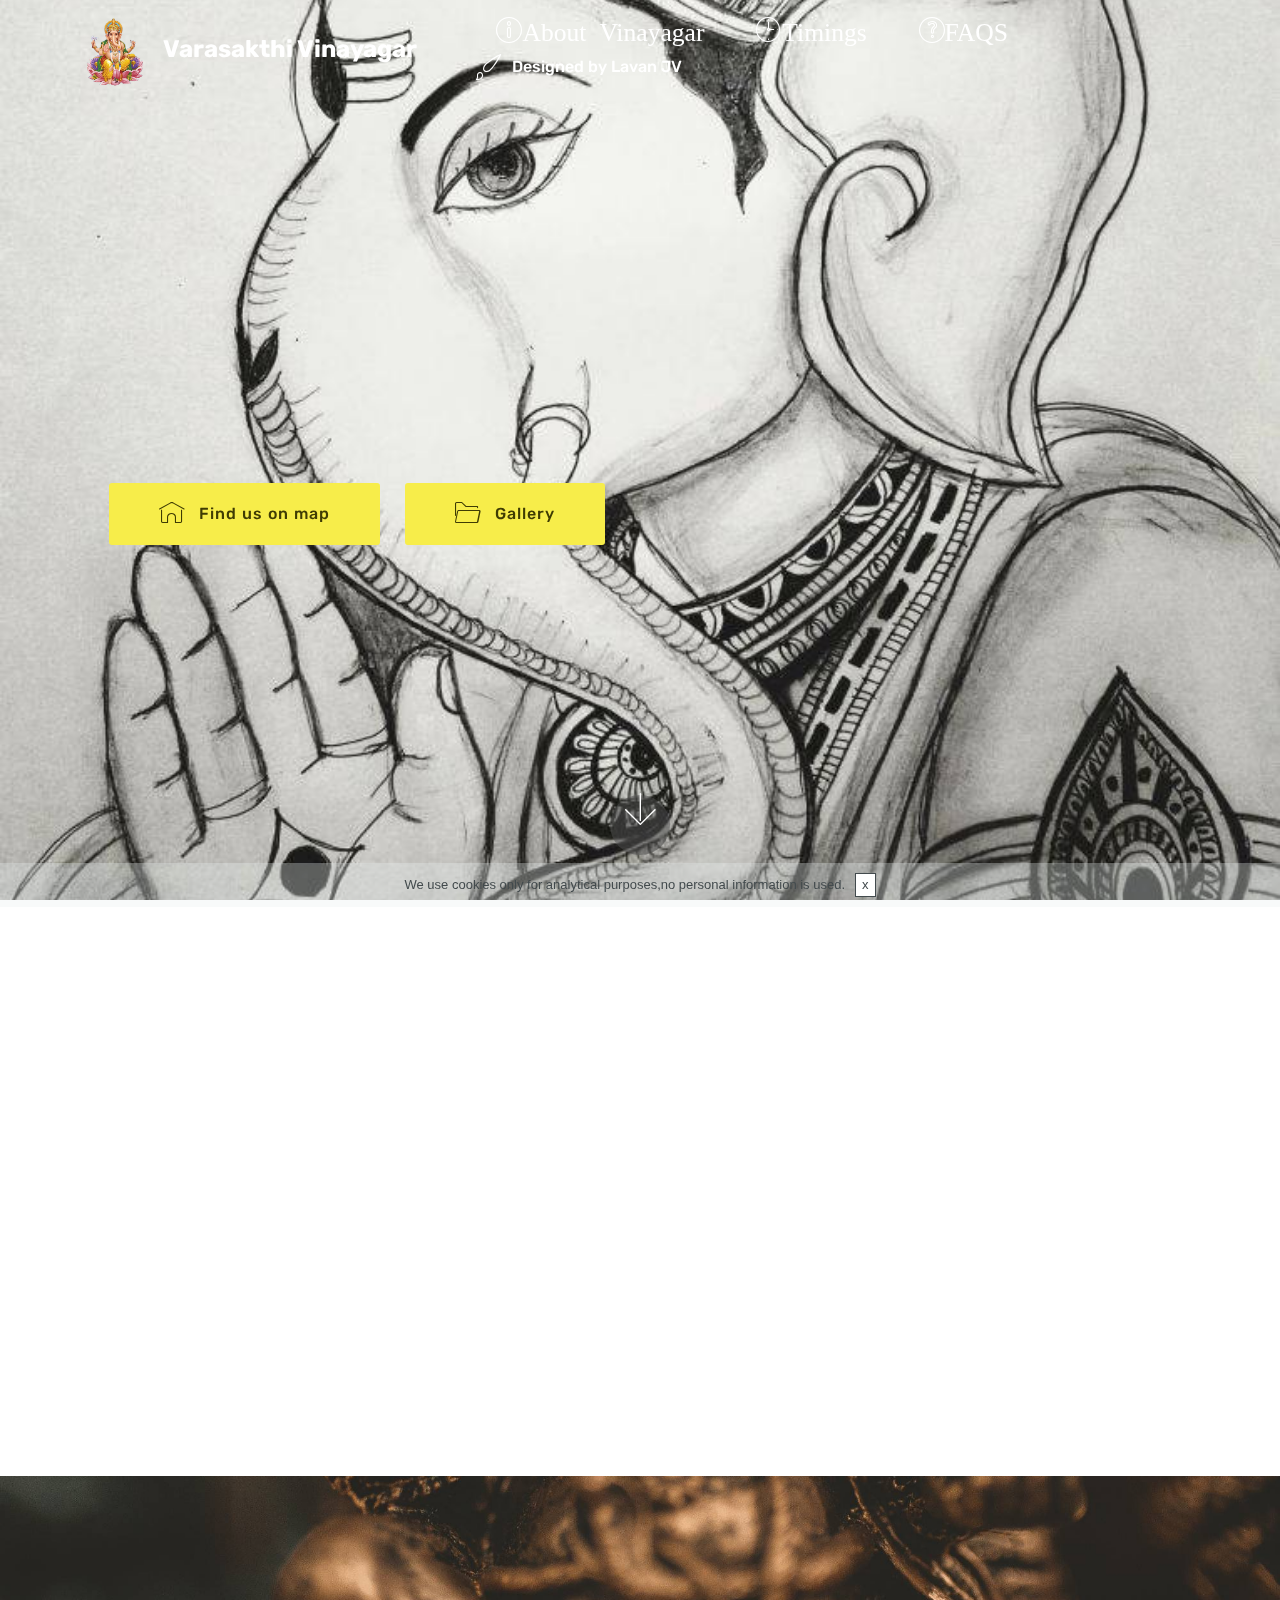
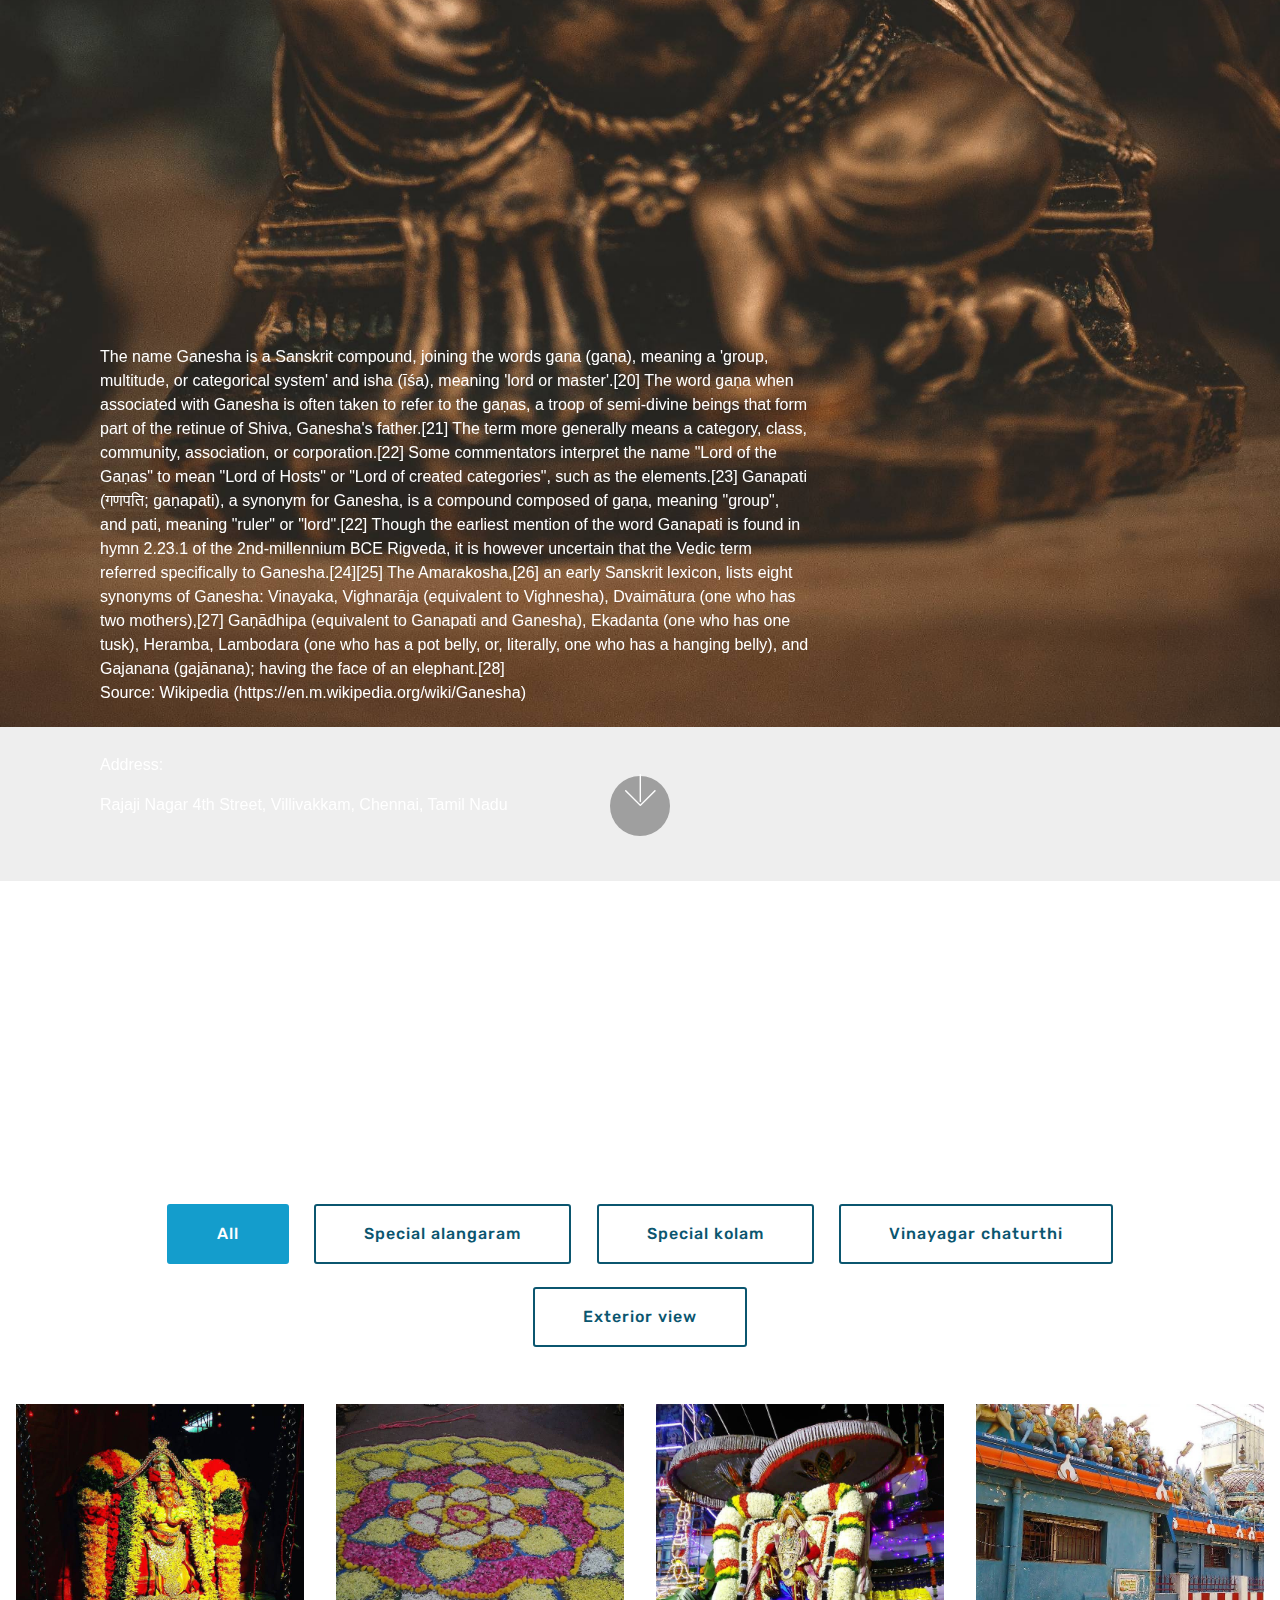
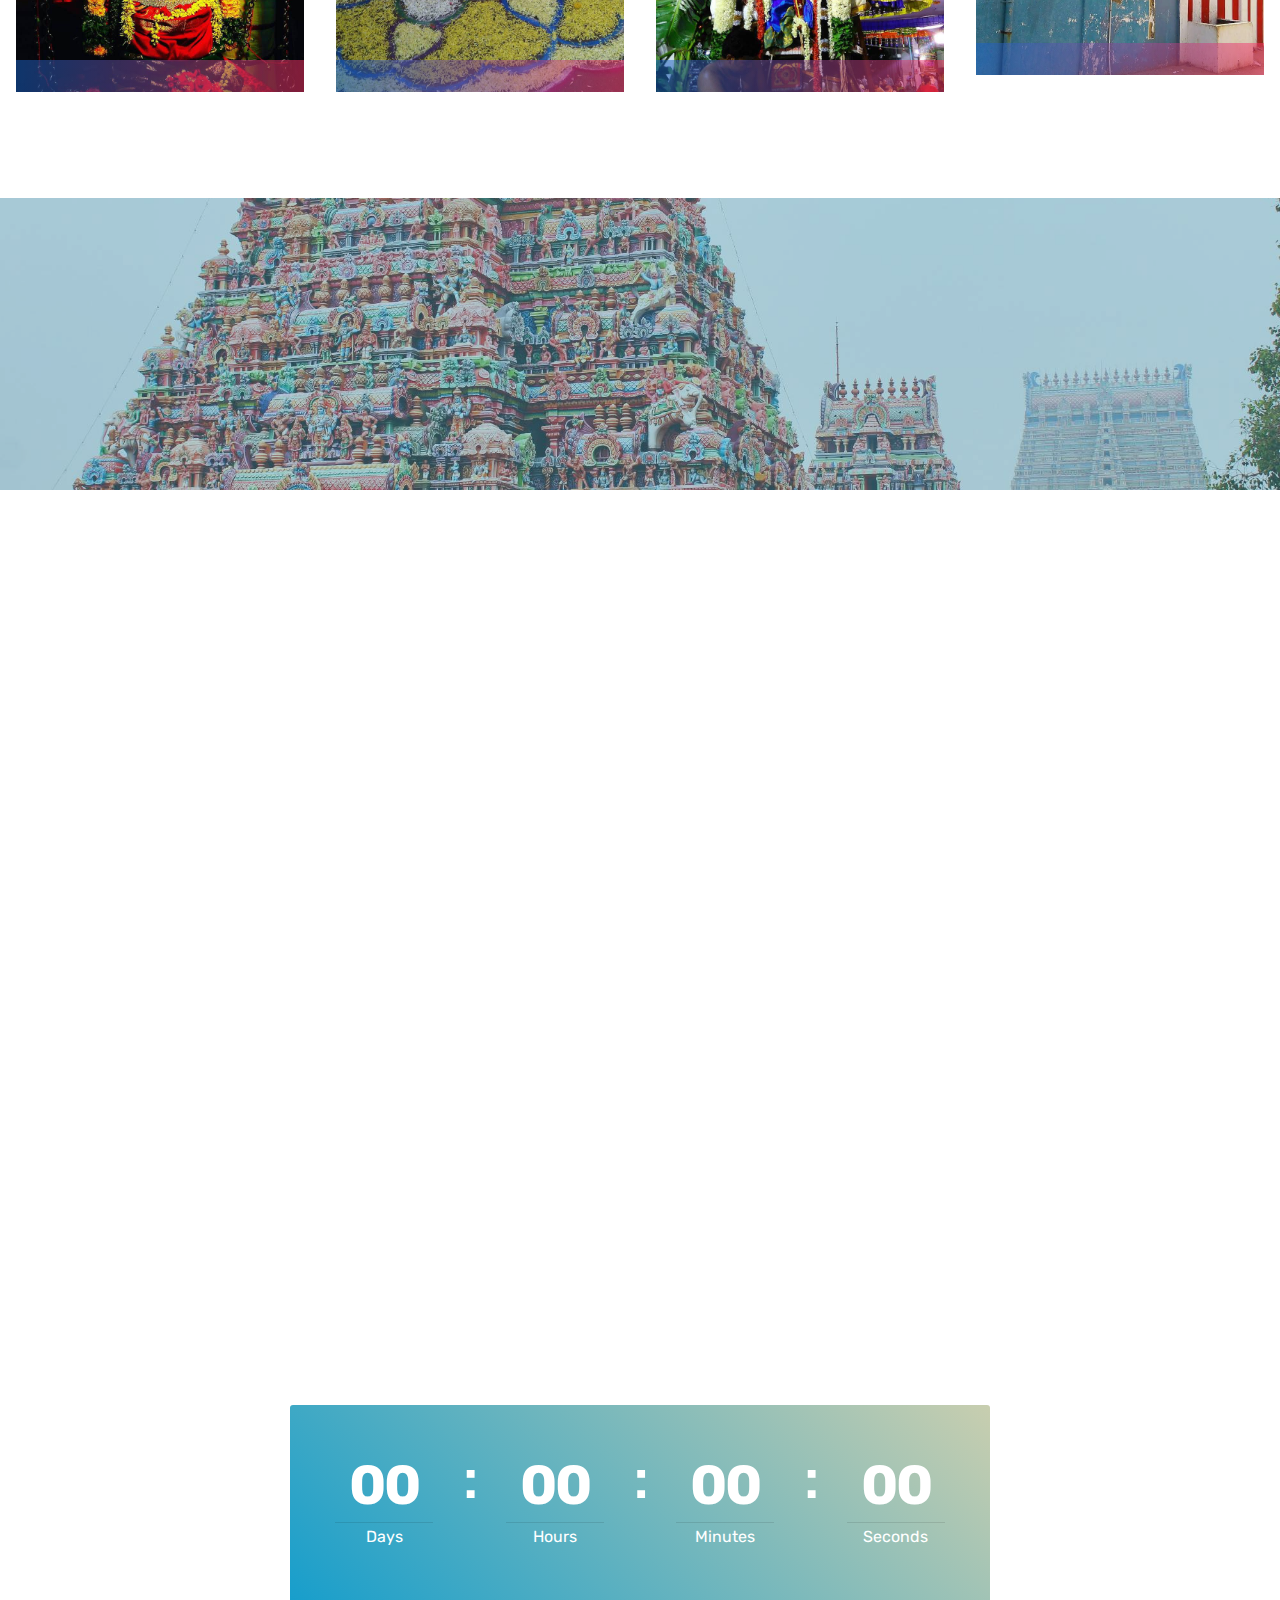
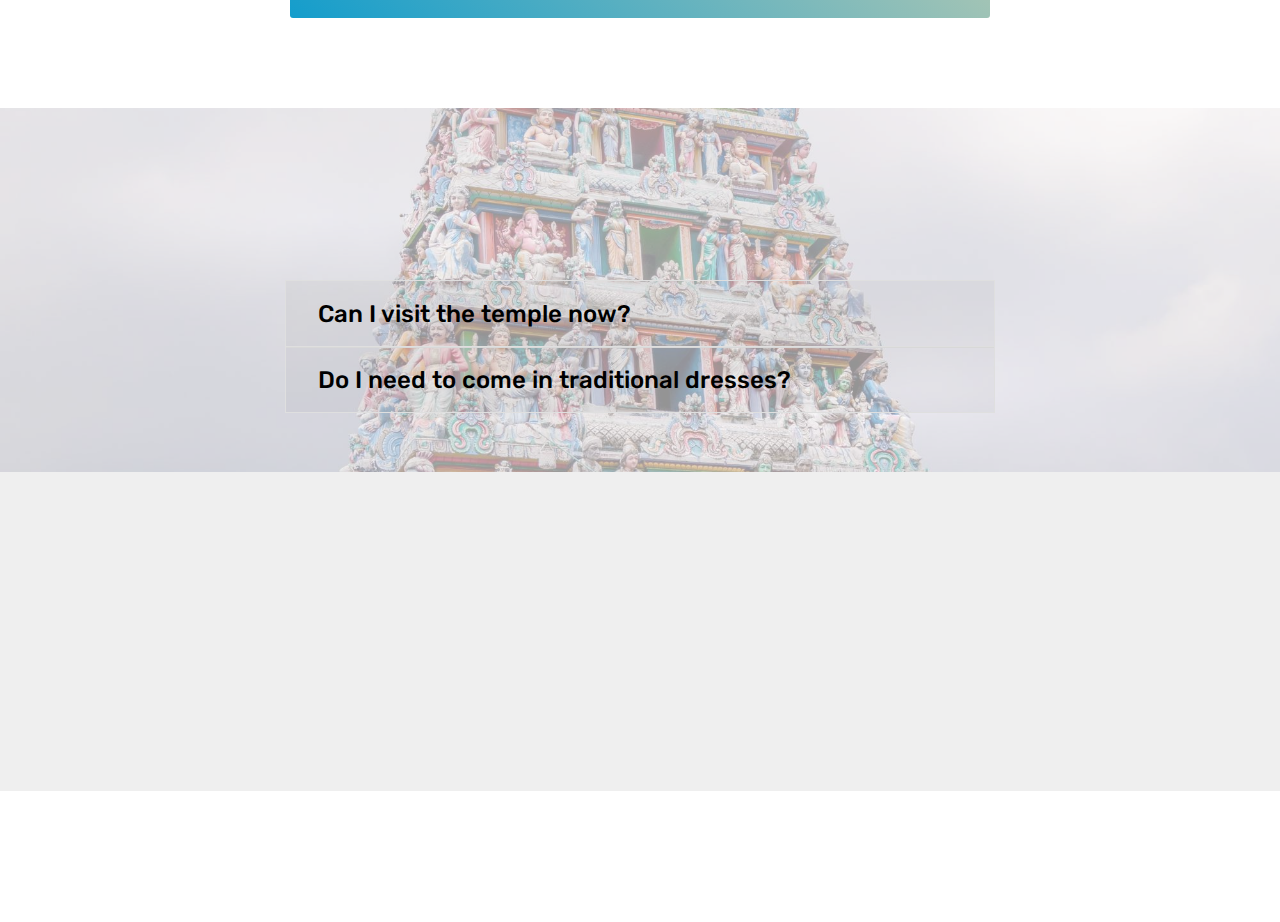
==== index.html @ 936c5759 "Update index.html" ====
<!DOCTYPE html>
<html >
<head>
  <!-- Site made with Mobirise Website Builder v4.7.5, https://mobirise.com -->
  <meta charset="UTF-8">
  <meta http-equiv="X-UA-Compatible" content="IE=edge">
  <meta name="generator" content="Mobirise v4.7.5, mobirise.com">
  <meta name="viewport" content="width=device-width, initial-scale=1, minimum-scale=1">
  <link rel="shortcut icon" href="assets/images/ganesha-png14.png-122x144.png" type="image/x-icon">
  <meta name="description" content="">
  <title>Home</title>
  <link rel="stylesheet" href="assets/web/assets/mobirise-icons/mobirise-icons.css">
  <link rel="stylesheet" href="assets/tether/tether.min.css">
  <link rel="stylesheet" href="assets/bootstrap/css/bootstrap.min.css">
  <link rel="stylesheet" href="assets/bootstrap/css/bootstrap-grid.min.css">
  <link rel="stylesheet" href="assets/bootstrap/css/bootstrap-reboot.min.css">
  <link rel="stylesheet" href="assets/dropdown/css/style.css">
  <link rel="stylesheet" href="assets/animatecss/animate.min.css">
  <link rel="stylesheet" href="assets/socicon/css/styles.css">
  <link rel="stylesheet" href="assets/theme/css/style.css">
  <link rel="stylesheet" href="assets/gallery/style.css">
  <link rel="stylesheet" href="assets/mobirise/css/mbr-additional.css" type="text/css">
  
  
  
</head>
<body>
  <section class="menu cid-sxMfIsFbwO" once="menu" id="menu2-3">

    

    <nav class="navbar navbar-expand beta-menu navbar-dropdown align-items-center navbar-fixed-top navbar-toggleable-sm bg-color transparent">
        <button class="navbar-toggler navbar-toggler-right" type="button" data-toggle="collapse" data-target="#navbarSupportedContent" aria-controls="navbarSupportedContent" aria-expanded="false" aria-label="Toggle navigation">
            <div class="hamburger">
                <span></span>
                <span></span>
                <span></span>
                <span></span>
            </div>
        </button>
        <div class="menu-logo">
            <div class="navbar-brand">
                <span class="navbar-logo">
                    <a href="https://varasakthivinayagar.github.io/">
                        <img src="assets/images/ganesha-png14.png-122x144.png" alt="Mobirise" title="" style="height: 5.2rem;">
                    </a>
                </span>
                <span class="navbar-caption-wrap"><a class="navbar-caption text-secondary display-5" href="https://varasakthiVinayagar.github.io">Varasakthi Vinayagar</a></span>
            </div>
        </div>
        <div class="collapse navbar-collapse" id="navbarSupportedContent">
            <ul class="navbar-nav nav-dropdown nav-right" data-app-modern-menu="true"><li class="nav-item">
                    <a class="nav-link link text-secondary display-4" href="https://mobirise.com"></a>
                </li>
                <li class="nav-item">
                    <a class="nav-link link text-secondary display-4" href="index.html#header9-d"><span class="mbri-info mbr-iconfont mbr-iconfont-btn">About Vinayagar</span></a>
                </li><li class="nav-item"><a class="nav-link link text-secondary display-4" href="https://mobirise.com"></a></li><li class="nav-item"><a class="nav-link link text-secondary display-4" href="index.html#content4-e"><span class="mbri-clock mbr-iconfont mbr-iconfont-btn">Timings</span></a></li><li class="nav-item"><a class="nav-link link text-secondary display-4" href="https://mobirise.com"></a></li><li class="nav-item"><a class="nav-link link text-secondary display-4" href="index.html#toggle1-k"><span class="mbri-question mbr-iconfont mbr-iconfont-btn">FAQS</span></a></li><li class="nav-item"><a class="nav-link link text-secondary display-4" href="https://in.linkedin.com/in/lavanjv" target="_blank"><span class="mbri-change-style mbr-iconfont mbr-iconfont-btn"></span>Designed by Lavan JV</a></li></ul>
            
        </div>
    </nav>
</section>

<section class="engine"><a href="https://mobirise.me">Mobirise</a></section><section class="header11 cid-sxM93apJQs mbr-fullscreen mbr-parallax-background" id="header11-1">

    <!-- Block parameters controls (Blue "Gear" panel) -->
    
    <!-- End block parameters -->

    
    <div class="container align-left">
        <div class="media-container-column mbr-white col-md-12">
            <h3 class="mbr-section-subtitle py-3 mbr-fonts-style display-7"></h3>
            <h1 class="mbr-section-title py-3 mbr-fonts-style display-5"></h1>
            <p class="mbr-text py-3 mbr-fonts-style display-5"></p>
            <div class="mbr-section-btn py-4"><a class="btn btn-md btn-success display-4" href="index.html#map2-8"><span class="mbri-home mbr-iconfont mbr-iconfont-btn"></span>Find us on map</a> <a class="btn btn-md btn-success display-4" href="index.html#gallery1-4"><span class="mbri-opened-folder mbr-iconfont mbr-iconfont-btn"></span>Gallery</a></div>
        </div>
    </div>

    <div class="mbr-arrow hidden-sm-down" aria-hidden="true">
        <a href="#next">
            <i class="mbri-down mbr-iconfont"></i>
        </a>
    </div>
</section>

<section class="mbr-section content4 cid-sxMN63jyDB" id="content4-e">

    

    <div class="container">
        <div class="media-container-row">
            <div class="title col-12 col-md-8">
                <h2 class="align-center pb-3 mbr-fonts-style display-2">General temple timings:<br><br>7:00 AM- 9:00AM<br>6:00PM -8:00 PM<div><br></div><div>(All days)</div><br><div>*Timings May Vary according to the government rules.</div></h2>
                <h3 class="mbr-section-subtitle align-center mbr-light mbr-fonts-style display-5"></h3>
                
            </div>
        </div>
    </div>
</section>

<section class="header9 cid-sxMMAZBCly mbr-fullscreen mbr-parallax-background" id="header9-d">

    

    

    <div class="container">
        <div class="media-container-column mbr-white col-md-8">
            <h1 class="mbr-section-title align-left mbr-bold pb-3 mbr-fonts-style display-1">General description of Lord Ganesha</h1>
            <h3 class="mbr-section-subtitle align-left mbr-light pb-3 mbr-fonts-style display-2"></h3>
            <p class="mbr-text align-left pb-3 mbr-fonts-style display-5">Ganesha has been ascribed many other titles and epithets, including Ganapati (Ganpati) and Vighneshvara. The Hindu title of respect Shri (Sanskrit: श्री; IAST: śrī; also spelled Sri or Shree) is often added before his name.[19]</p><div><br></div><div>The name Ganesha is a Sanskrit compound, joining the words gana (gaṇa), meaning a 'group, multitude, or categorical system' and isha (īśa), meaning 'lord or master'.[20] The word gaṇa when associated with Ganesha is often taken to refer to the gaṇas, a troop of semi-divine beings that form part of the retinue of Shiva, Ganesha's father.[21] The term more generally means a category, class, community, association, or corporation.[22] Some commentators interpret the name "Lord of the Gaṇas" to mean "Lord of Hosts" or "Lord of created categories", such as the elements.[23] Ganapati (गणपति; gaṇapati), a synonym for Ganesha, is a compound composed of gaṇa, meaning "group", and pati, meaning "ruler" or "lord".[22] Though the earliest mention of the word Ganapati is found in hymn 2.23.1 of the 2nd-millennium BCE Rigveda, it is however uncertain that the Vedic term referred specifically to Ganesha.[24][25] The Amarakosha,[26] an early Sanskrit lexicon, lists eight synonyms of Ganesha: Vinayaka, Vighnarāja (equivalent to Vighnesha), Dvaimātura (one who has two mothers),[27] Gaṇādhipa (equivalent to Ganapati and Ganesha), Ekadanta (one who has one tusk), Heramba, Lambodara (one who has a pot belly, or, literally, one who has a hanging belly), and Gajanana (gajānana); having the face of an elephant.[28]</div>Source: Wikipedia (https://en.m.wikipedia.org/wiki/Ganesha)<br><div><br></div><br><div>Address:</div><p></p><div>Rajaji Nagar 4th Street, Villivakkam, Chennai, Tamil Nadu</div><p></p>
            
        </div>
    </div>

    <div class="mbr-arrow hidden-sm-down" aria-hidden="true">
        <a href="#next">
            <i class="mbri-down mbr-iconfont"></i>
        </a>
    </div>
</section>

<section class="mbr-section content4 cid-sxMPUsM9Pm" id="content4-f">

    

    <div class="container">
        <div class="media-container-row">
            <div class="title col-12 col-md-8">
                <h2 class="align-center pb-3 mbr-fonts-style display-2">Some pics of our temple:</h2>
                
                
            </div>
        </div>
    </div>
</section>

<section class="mbr-gallery mbr-slider-carousel cid-sxMhTwx3sz" id="gallery1-4">

    

    <div>
        <div><!-- Filter --><div class="mbr-gallery-filter container gallery-filter-active"><ul buttons="0"><li class="mbr-gallery-filter-all"><a class="btn btn-md btn-primary-outline active display-7" href="">All</a></li></ul></div><!-- Gallery --><div class="mbr-gallery-row"><div class="mbr-gallery-layout-default"><div><div><div class="mbr-gallery-item mbr-gallery-item--p2" data-video-url="false" data-tags="Special alangaram"><div href="#lb-gallery1-4" data-slide-to="0" data-toggle="modal"><img src="assets/images/1621347217045.jpg-768x768.jpg-768x768.jpg" alt="" title=""><span class="icon-focus"></span><span class="mbr-gallery-title mbr-fonts-style display-7"></span></div></div><div class="mbr-gallery-item mbr-gallery-item--p2" data-video-url="false" data-tags="Special kolam"><div href="#lb-gallery1-4" data-slide-to="1" data-toggle="modal"><img src="assets/images/specialkolam.jpg-768x768.jpg-768x768.jpg" alt="" title=""><span class="icon-focus"></span><span class="mbr-gallery-title mbr-fonts-style display-7"></span></div></div><div class="mbr-gallery-item mbr-gallery-item--p2" data-video-url="false" data-tags="Vinayagar chaturthi"><div href="#lb-gallery1-4" data-slide-to="2" data-toggle="modal"><img src="assets/images/sankadhara-chaturthi-.jpg-768x768.jpg-768x768.jpg" alt="" title=""><span class="icon-focus"></span><span class="mbr-gallery-title mbr-fonts-style display-7"></span></div></div><div class="mbr-gallery-item mbr-gallery-item--p2" data-video-url="false" data-tags="Exterior view"><div href="#lb-gallery1-4" data-slide-to="3" data-toggle="modal"><img src="assets/images/exterior-view.jpg-1-768x768.jpg-766x719.jpg" alt="" title=""><span class="icon-focus"></span><span class="mbr-gallery-title mbr-fonts-style display-7"></span></div></div></div></div><div class="clearfix"></div></div></div><!-- Lightbox --><div data-app-prevent-settings="" class="mbr-slider modal fade carousel slide" tabindex="-1" data-keyboard="true" data-interval="false" id="lb-gallery1-4"><div class="modal-dialog"><div class="modal-content"><div class="modal-body"><ol class="carousel-indicators"><li data-app-prevent-settings="" data-target="#lb-gallery1-4" class=" active" data-slide-to="0"></li><li data-app-prevent-settings="" data-target="#lb-gallery1-4" data-slide-to="1"></li><li data-app-prevent-settings="" data-target="#lb-gallery1-4" data-slide-to="2"></li><li data-app-prevent-settings="" data-target="#lb-gallery1-4" data-slide-to="3"></li></ol><div class="carousel-inner"><div class="carousel-item active"><img src="assets/images/1621347217045.jpg-768x768.jpg" alt="" title=""></div><div class="carousel-item"><img src="assets/images/specialkolam.jpg-768x768.jpg" alt="" title=""></div><div class="carousel-item"><img src="assets/images/sankadhara-chaturthi-.jpg-768x768.jpg" alt="" title=""></div><div class="carousel-item"><img src="assets/images/exterior-view.jpg-1-768x768.jpg" alt="" title=""></div></div><a class="carousel-control carousel-control-prev" role="button" data-slide="prev" href="#lb-gallery1-4"><span class="mbri-left mbr-iconfont" aria-hidden="true"></span><span class="sr-only">Previous</span></a><a class="carousel-control carousel-control-next" role="button" data-slide="next" href="#lb-gallery1-4"><span class="mbri-right mbr-iconfont" aria-hidden="true"></span><span class="sr-only">Next</span></a><a class="close" href="#" role="button" data-dismiss="modal"><span class="sr-only">Close</span></a></div></div></div></div></div>
    </div>

</section>

<section class="header12 cid-sxQKUkmtQi" id="header12-j">

    

    <div class="mbr-overlay" style="opacity: 0.3; background-color: rgb(15, 118, 153);">
    </div>

    <div class="container  ">
            <div class="media-container">
                <div class="col-md-12 align-center">
                    <h1 class="mbr-section-title pb-3 mbr-white mbr-bold mbr-fonts-style display-1">Get directions</h1>
                    
                    <div class="mbr-section-btn align-center py-2"><a class="btn btn-md btn-secondary display-4" href="https://www.google.com/maps/dir//Varasakthi+Vinayagar+Temple,+21,+4th+St,+Rajaji+Nagar,+Villivakkam,+Chennai,+Tamil+Nadu+600099/@13.113711,80.2200405,13z/data=!4m6!4m5!1m0!1m2!1m1!1s0x3a5264683f63a82f:0x7842bb7eb5f41a73!3e0" target="_blank"><span class="mbri-paper-plane mbr-iconfont mbr-iconfont-btn"></span>Get directions</a></div>

                    <div class="icons-media-container mbr-white">
                        <div class="card col-12 col-md-6">
                            
                            <h5 class="mbr-fonts-style display-5"></h5>
                        </div>

                        <div class="card col-12 col-md-6">
                            
                            <h5 class="mbr-fonts-style display-5"></h5>
                        </div>

                        

                        
                    </div>
                </div>
            </div>
    </div>

    
</section>

<section class="map2 cid-sxMDxv8QbR" id="map2-8">

    

    <div class="container">
        <div class="media-container-row">
            <div class="col-md-8">
                <div class="google-map"><iframe frameborder="0" style="border:0" src="https://www.google.com/maps/embed/v1/place?key=AIzaSyA0Dx_boXQiwvdz8sJHoYeZNVTdoWONYkU&amp;q=place_id:ChIJQxuCQGhkUjoRKj3Iz_6tabQ" allowfullscreen=""></iframe></div>
        </div>
    </div>
</div></section>

<section class="countdown2 cid-sxMEzvREMp" id="countdown2-b">

    

    

    <div class="container">
        <h2 class="mbr-section-title pb-3 align-center mbr-fonts-style display-2">Upcoming events:<br><br><br></h2>
        <h3 class="mbr-section-subtitle align-center mbr-fonts-style display-5"></h3>
    </div>
    <div class="container pt-5 mt-2">
        <div class=" countdown-cont align-center p-4">
            <div class="event-name align-left mbr-white ">
                <h4 class="mbr-fonts-style display-5"></h4>
            </div>
            <div class="countdown align-center py-2" data-due-date="2021/09/10">
            </div>
            <div class="daysCountdown" title="Days"></div>
            <div class="hoursCountdown" title="Hours"></div>
            <div class="minutesCountdown" title="Minutes"></div>
            <div class="secondsCountdown" title="Seconds"></div>
            <div class="event-date align-left mbr-white">
                <h5 class="mbr-fonts-style display-7">10/09/2021 -Next Vinayagar chaturthi</h5>
            </div>
        </div>

        
    </div>
</section>

<section class="toggle1 cid-sxQQiAZFD5" id="toggle1-k">

    

    <div class="mbr-overlay" style="opacity: 0.6; background-color: rgb(255, 255, 255);">
    </div>
        <div class="container">
            <div class="media-container-row">
                <div class="col-12 col-md-8">
                    <div class="section-head text-center space30">
                       <h2 class="mbr-section-title pb-5 mbr-fonts-style display-2">&nbsp;FAQS</h2>
                    </div>
                    <div class="clearfix"></div>
                    <div id="bootstrap-toggle" class="toggle-panel accordionStyles tab-content">
                        <div class="card">
                            <div class="card-header" role="tab" id="headingOne">
                                <a role="button" class="collapsed panel-title text-black" data-toggle="collapse" data-parent="#accordion" data-core="" href="#collapse1_10" aria-expanded="false" aria-controls="collapse1">
                                    <h4 class="mbr-fonts-style display-5">Can I visit the temple now?</h4>
                                </a>
                            </div>
                            <div id="collapse1_10" class="panel-collapse noScroll collapse" role="tabpanel" aria-labelledby="headingOne">
                                <div class="panel-body p-4">
                                    <p class="mbr-fonts-style panel-text display-7">No, according to the government rule the temples are not allowed to operate.</p>
                                </div>
                            </div>
                        </div>
                        <div class="card">
                            <div class="card-header" role="tab" id="headingTwo">
                                <a role="button" class="collapsed panel-title text-black" data-toggle="collapse" data-parent="#accordion" data-core="" href="#collapse2_10" aria-expanded="false" aria-controls="collapse2">
                                    <h4 class="mbr-fonts-style display-5">Do I need to come in traditional dresses?</h4>
                                </a>

                            </div>
                            <div id="collapse2_10" class="panel-collapse noScroll collapse" role="tabpanel" aria-labelledby="headingTwo">
                                <div class="panel-body p-4">
                                    <p class="mbr-fonts-style panel-text display-7">Yes, it is mandatory to come in traditional dresses.</p>
                                </div>
                            </div>
                        </div>
                        
                        
                        
                        
                    </div>
                </div>
            </div>
        </div>
</section>

<section class="cid-sxMEbKaOIv" id="social-buttons3-9">
    
    

    

    <div class="container">
        <div class="media-container-row">
            <div class="col-md-8 align-center">
                <h2 class="pb-3 mbr-section-title mbr-fonts-style display-2">
                    SHARE THIS PAGE!
                </h2>
                <div>
                    <div class="mbr-social-likes">
                        <span class="btn btn-social socicon-bg-facebook facebook mx-2" title="Share link on Facebook">
                            <i class="socicon socicon-facebook"></i>
                        </span>
                        <span class="btn btn-social twitter socicon-bg-twitter mx-2" title="Share link on Twitter">
                            <i class="socicon socicon-twitter"></i>
                        </span>
                        
                        
                        
                        <span class="btn btn-social pinterest socicon-bg-pinterest mx-2" title="Share link on Pinterest">
                            <i class="socicon socicon-pinterest"></i>
                        </span>
                        
                    </div>
                </div>
            </div>
        </div>
    </div>
</section>

<section once="" class="cid-sxQtPmMWKU mbr-reveal" id="footer6-h">

    

    <div class="mbr-overlay" style="opacity: 0.5; background-color: rgb(60, 60, 60);"></div>

    <div class="container">
        <div class="media-container-row align-center mbr-white">
            <div class="col-12">
                <p class="mbr-text mb-0 mbr-fonts-style display-7">
                    © Copyright&nbsp; 2021 Sri varasakthi Vinayagar temple . Designed by Lavan JV.</p>
            </div>
        </div>
    </div>
</section>


  <script src="assets/web/assets/jquery/jquery.min.js"></script>
  <script src="assets/popper/popper.min.js"></script>
  <script src="assets/tether/tether.min.js"></script>
  <script src="assets/bootstrap/js/bootstrap.min.js"></script>
  <script src="assets/smoothscroll/smooth-scroll.js"></script>
  <script src="assets/cookies-alert-plugin/cookies-alert-core.js"></script>
  <script src="assets/cookies-alert-plugin/cookies-alert-script.js"></script>
  <script src="assets/dropdown/js/script.min.js"></script>
  <script src="assets/touchswipe/jquery.touch-swipe.min.js"></script>
  <script src="assets/viewportchecker/jquery.viewportchecker.js"></script>
  <script src="assets/parallax/jarallax.min.js"></script>
  <script src="assets/masonry/masonry.pkgd.min.js"></script>
  <script src="assets/imagesloaded/imagesloaded.pkgd.min.js"></script>
  <script src="assets/bootstrapcarouselswipe/bootstrap-carousel-swipe.js"></script>
  <script src="assets/vimeoplayer/jquery.mb.vimeo_player.js"></script>
  <script src="assets/countdown/jquery.countdown.min.js"></script>
  <script src="assets/mbr-switch-arrow/mbr-switch-arrow.js"></script>
  <script src="assets/sociallikes/social-likes.js"></script>
  <script src="assets/theme/js/script.js"></script>
  <script src="assets/gallery/player.min.js"></script>
  <script src="assets/gallery/script.js"></script>
  <script src="assets/slidervideo/script.js"></script>
  
  
 <div id="scrollToTop" class="scrollToTop mbr-arrow-up"><a style="text-align: center;"><i></i></a></div>
    <input name="animation" type="hidden">
  <input name="cookieData" type="hidden" data-cookie-colorText='#424a4d' data-cookie-colorBg='rgba(234, 239, 241, 0.32)' data-cookie-colorButton='#ffffff' data-cookie-colorLink='#424a4d' data-cookie-underlineLink='false' data-cookie-text="We use cookies only for analytical purposes,no personal information is used.">
  </body>
</html>
---- assets/web/assets/mobirise-icons/mobirise-icons.css ----
@font-face {
  font-family: 'MobiriseIcons';
  src:  url('mobirise-icons.eot?spat4u');
  src:  url('mobirise-icons.eot?spat4u#iefix') format('embedded-opentype'),
    url('mobirise-icons.ttf?spat4u') format('truetype'),
    url('mobirise-icons.woff?spat4u') format('woff'),
    url('mobirise-icons.svg?spat4u#MobiriseIcons') format('svg');
  font-weight: normal;
  font-style: normal;
}

[class^="mbri-"], [class*=" mbri-"] {
  /* use !important to prevent issues with browser extensions that change fonts */
  font-family: MobiriseIcons !important;
  speak: none;
  font-style: normal;
  font-weight: normal;
  font-variant: normal;
  text-transform: none;
  line-height: 1;

  /* Better Font Rendering =========== */
  -webkit-font-smoothing: antialiased;
  -moz-osx-font-smoothing: grayscale;
}

.mbri-add-submenu:before {
  content: "\e900";
}
.mbri-alert:before {
  content: "\e901";
}
.mbri-align-center:before {
  content: "\e902";
}
.mbri-align-justify:before {
  content: "\e903";
}
.mbri-align-left:before {
  content: "\e904";
}
.mbri-align-right:before {
  content: "\e905";
}
.mbri-android:before {
  content: "\e906";
}
.mbri-apple:before {
  content: "\e907";
}
.mbri-arrow-down:before {
  content: "\e908";
}
.mbri-arrow-next:before {
  content: "\e909";
}
.mbri-arrow-prev:before {
  content: "\e90a";
}
.mbri-arrow-up:before {
  content: "\e90b";
}
.mbri-bold:before {
  content: "\e90c";
}
.mbri-bookmark:before {
  content: "\e90d";
}
.mbri-bootstrap:before {
  content: "\e90e";
}
.mbri-briefcase:before {
  content: "\e90f";
}
.mbri-browse:before {
  content: "\e910";
}
.mbri-bulleted-list:before {
  content: "\e911";
}
.mbri-calendar:before {
  content: "\e912";
}
.mbri-camera:before {
  content: "\e913";
}
.mbri-cart-add:before {
  content: "\e914";
}
.mbri-cart-full:before {
  content: "\e915";
}
.mbri-cash:before {
  content: "\e916";
}
.mbri-change-style:before {
  content: "\e917";
}
.mbri-chat:before {
  content: "\e918";
}
.mbri-clock:before {
  content: "\e919";
}
.mbri-close:before {
  content: "\e91a";
}
.mbri-cloud:before {
  content: "\e91b";
}
.mbri-code:before {
  content: "\e91c";
}
.mbri-contact-form:before {
  content: "\e91d";
}
.mbri-credit-card:before {
  content: "\e91e";
}
.mbri-cursor-click:before {
  content: "\e91f";
}
.mbri-cust-feedback:before {
  content: "\e920";
}
.mbri-database:before {
  content: "\e921";
}
.mbri-delivery:before {
  content: "\e922";
}
.mbri-desktop:before {
  content: "\e923";
}
.mbri-devices:before {
  content: "\e924";
}
.mbri-down:before {
  content: "\e925";
}
.mbri-download:before {
  content: "\e989";
}
.mbri-drag-n-drop:before {
  content: "\e927";
}
.mbri-drag-n-drop2:before {
  content: "\e928";
}
.mbri-edit:before {
  content: "\e929";
}
.mbri-edit2:before {
  content: "\e92a";
}
.mbri-error:before {
  content: "\e92b";
}
.mbri-extension:before {
  content: "\e92c";
}
.mbri-features:before {
  content: "\e92d";
}
.mbri-file:before {
  content: "\e92e";
}
.mbri-flag:before {
  content: "\e92f";
}
.mbri-folder:before {
  content: "\e930";
}
.mbri-gift:before {
  content: "\e931";
}
.mbri-github:before {
  content: "\e932";
}
.mbri-globe:before {
  content: "\e933";
}
.mbri-globe-2:before {
  content: "\e934";
}
.mbri-growing-chart:before {
  content: "\e935";
}
.mbri-hearth:before {
  content: "\e936";
}
.mbri-help:before {
  content: "\e937";
}
.mbri-home:before {
  content: "\e938";
}
.mbri-hot-cup:before {
  content: "\e939";
}
.mbri-idea:before {
  content: "\e93a";
}
.mbri-image-gallery:before {
  content: "\e93b";
}
.mbri-image-slider:before {
  content: "\e93c";
}
.mbri-info:before {
  content: "\e93d";
}
.mbri-italic:before {
  content: "\e93e";
}
.mbri-key:before {
  content: "\e93f";
}
.mbri-laptop:before {
  content: "\e940";
}
.mbri-layers:before {
  content: "\e941";
}
.mbri-left-right:before {
  content: "\e942";
}
.mbri-left:before {
  content: "\e943";
}
.mbri-letter:before {
  content: "\e944";
}
.mbri-like:before {
  content: "\e945";
}
.mbri-link:before {
  content: "\e946";
}
.mbri-lock:before {
  content: "\e947";
}
.mbri-login:before {
  content: "\e948";
}
.mbri-logout:before {
  content: "\e949";
}
.mbri-magic-stick:before {
  content: "\e94a";
}
.mbri-map-pin:before {
  content: "\e94b";
}
.mbri-menu:before {
  content: "\e94c";
}
.mbri-mobile:before {
  content: "\e94d";
}
.mbri-mobile2:before {
  content: "\e94e";
}
.mbri-mobirise:before {
  content: "\e94f";
}
.mbri-more-horizontal:before {
  content: "\e950";
}
.mbri-more-vertical:before {
  content: "\e951";
}
.mbri-music:before {
  content: "\e952";
}
.mbri-new-file:before {
  content: "\e953";
}
.mbri-numbered-list:before {
  content: "\e954";
}
.mbri-opened-folder:before {
  content: "\e955";
}
.mbri-pages:before {
  content: "\e956";
}
.mbri-paper-plane:before {
  content: "\e957";
}
.mbri-paperclip:before {
  content: "\e958";
}
.mbri-photo:before {
  content: "\e959";
}
.mbri-photos:before {
  content: "\e95a";
}
.mbri-pin:before {
  content: "\e95b";
}
.mbri-play:before {
  content: "\e95c";
}
.mbri-plus:before {
  content: "\e95d";
}
.mbri-preview:before {
  content: "\e95e";
}
.mbri-print:before {
  content: "\e95f";
}
.mbri-protect:before {
  content: "\e960";
}
.mbri-question:before {
  content: "\e961";
}
.mbri-quote-left:before {
  content: "\e962";
}
.mbri-quote-right:before {
  content: "\e963";
}
.mbri-refresh:before {
  content: "\e964";
}
.mbri-responsive:before {
  content: "\e965";
}
.mbri-right:before {
  content: "\e966";
}
.mbri-rocket:before {
  content: "\e967";
}
.mbri-sad-face:before {
  content: "\e968";
}
.mbri-sale:before {
  content: "\e969";
}
.mbri-save:before {
  content: "\e96a";
}
.mbri-search:before {
  content: "\e96b";
}
.mbri-setting:before {
  content: "\e96c";
}
.mbri-setting2:before {
  content: "\e96d";
}
.mbri-setting3:before {
  content: "\e96e";
}
.mbri-share:before {
  content: "\e96f";
}
.mbri-shopping-bag:before {
  content: "\e970";
}
.mbri-shopping-basket:before {
  content: "\e971";
}
.mbri-shopping-cart:before {
  content: "\e972";
}
.mbri-sites:before {
  content: "\e973";
}
.mbri-smile-face:before {
  content: "\e974";
}
.mbri-speed:before {
  content: "\e975";
}
.mbri-star:before {
  content: "\e976";
}
.mbri-success:before {
  content: "\e977";
}
.mbri-sun:before {
  content: "\e978";
}
.mbri-sun2:before {
  content: "\e979";
}
.mbri-tablet:before {
  content: "\e97a";
}
.mbri-tablet-vertical:before {
  content: "\e97b";
}
.mbri-target:before {
  content: "\e97c";
}
.mbri-timer:before {
  content: "\e97d";
}
.mbri-to-ftp:before {
  content: "\e97e";
}
.mbri-to-local-drive:before {
  content: "\e97f";
}
.mbri-touch-swipe:before {
  content: "\e980";
}
.mbri-touch:before {
  content: "\e981";
}
.mbri-trash:before {
  content: "\e982";
}
.mbri-underline:before {
  content: "\e983";
}
.mbri-unlink:before {
  content: "\e984";
}
.mbri-unlock:before {
  content: "\e985";
}
.mbri-up-down:before {
  content: "\e986";
}
.mbri-up:before {
  content: "\e987";
}
.mbri-update:before {
  content: "\e988";
}
.mbri-upload:before {
 content: "\e926"; 
}
.mbri-user:before {
  content: "\e98a";
}
.mbri-user2:before {
  content: "\e98b";
}
.mbri-users:before {
  content: "\e98c";
}
.mbri-video:before {
  content: "\e98d";
}
.mbri-video-play:before {
  content: "\e98e";
}
.mbri-watch:before {
  content: "\e98f";
}
.mbri-website-theme:before {
  content: "\e990";
}
.mbri-wifi:before {
  content: "\e991";
}
.mbri-windows:before {
  content: "\e992";
}
.mbri-zoom-out:before {
  content: "\e993";
}
.mbri-redo:before {
  content: "\e994";
}
.mbri-undo:before {
  content: "\e995";
}
---- assets/dropdown/css/style.css ----
.navbar-dropdown {
  left: 0;
  padding: 0;
  position: absolute;
  right: 0;
  top: 0;
  transition: all 0.45s ease;
  z-index: 1030;
  background: #282828; }
  .navbar-dropdown .navbar-logo {
    margin-right: 0.8rem;
    transition: margin 0.3s ease-in-out;
    vertical-align: middle; }
    .navbar-dropdown .navbar-logo img {
      height: 3.125rem;
      transition: all 0.3s ease-in-out; }
    .navbar-dropdown .navbar-logo.mbr-iconfont {
      font-size: 3.125rem;
      line-height: 3.125rem; }
  .navbar-dropdown .navbar-caption {
    font-weight: 700;
    white-space: normal;
    vertical-align: -4px;
    line-height: 3.125rem !important; }
    .navbar-dropdown .navbar-caption, .navbar-dropdown .navbar-caption:hover {
      color: inherit;
      text-decoration: none; }
  .navbar-dropdown .mbr-iconfont + .navbar-caption {
    vertical-align: -1px; }
  .navbar-dropdown.navbar-fixed-top {
    position: fixed; }
  .navbar-dropdown .navbar-brand span {
    vertical-align: -4px; }
  .navbar-dropdown.bg-color.transparent {
    background: none; }
  .navbar-dropdown.navbar-short .navbar-brand {
    padding: 0.625rem 0; }
    .navbar-dropdown.navbar-short .navbar-brand span {
      vertical-align: -1px; }
  .navbar-dropdown.navbar-short .navbar-caption {
    line-height: 2.375rem !important;
    vertical-align: -2px; }
  .navbar-dropdown.navbar-short .navbar-logo {
    margin-right: 0.5rem; }
    .navbar-dropdown.navbar-short .navbar-logo img {
      height: 2.375rem; }
    .navbar-dropdown.navbar-short .navbar-logo.mbr-iconfont {
      font-size: 2.375rem;
      line-height: 2.375rem; }
  .navbar-dropdown.navbar-short .mbr-table-cell {
    height: 3.625rem; }
  .navbar-dropdown .navbar-close {
    left: 0.6875rem;
    position: fixed;
    top: 0.75rem;
    z-index: 1000; }
  .navbar-dropdown .hamburger-icon {
    content: "";
    display: inline-block;
    vertical-align: middle;
    width: 16px;
    -webkit-box-shadow: 0 -6px 0 1px #282828,0 0 0 1px #282828,0 6px 0 1px #282828;
    -moz-box-shadow: 0 -6px 0 1px #282828,0 0 0 1px #282828,0 6px 0 1px #282828;
    box-shadow: 0 -6px 0 1px #282828,0 0 0 1px #282828,0 6px 0 1px #282828; }

.dropdown-menu .dropdown-toggle[data-toggle="dropdown-submenu"]::after {
  border-bottom: 0.35em solid transparent;
  border-left: 0.35em solid;
  border-right: 0;
  border-top: 0.35em solid transparent;
  margin-left: 0.3rem; }

.dropdown-menu .dropdown-item:focus {
  outline: 0; }

.nav-dropdown {
  font-size: 0.75rem;
  font-weight: 500;
  height: auto !important; }
  .nav-dropdown .nav-btn {
    padding-left: 1rem; }
  .nav-dropdown .link {
    margin: .667em 1.667em;
    font-weight: 500;
    padding: 0;
    transition: color .2s ease-in-out; }
    .nav-dropdown .link.dropdown-toggle {
      margin-right: 2.583em; }
      .nav-dropdown .link.dropdown-toggle::after {
        margin-left: .25rem;
        border-top: 0.35em solid;
        border-right: 0.35em solid transparent;
        border-left: 0.35em solid transparent;
        border-bottom: 0; }
      .nav-dropdown .link.dropdown-toggle[aria-expanded="true"] {
        margin: 0;
        padding: 0.667em 3.263em  0.667em 1.667em; }
  .nav-dropdown .link::after,
  .nav-dropdown .dropdown-item::after {
    color: inherit; }
  .nav-dropdown .btn {
    font-size: 0.75rem;
    font-weight: 700;
    letter-spacing: 0;
    margin-bottom: 0;
    padding-left: 1.25rem;
    padding-right: 1.25rem; }
  .nav-dropdown .dropdown-menu {
    border-radius: 0;
    border: 0;
    left: 0;
    margin: 0;
    padding-bottom: 1.25rem;
    padding-top: 1.25rem;
    position: relative; }
  .nav-dropdown .dropdown-submenu {
    margin-left: 0.125rem;
    top: 0; }
  .nav-dropdown .dropdown-item {
    font-weight: 500;
    line-height: 2;
    padding: 0.3846em 4.615em 0.3846em 1.5385em;
    position: relative;
    transition: color .2s ease-in-out, background-color .2s ease-in-out; }
    .nav-dropdown .dropdown-item::after {
      margin-top: -0.3077em;
      position: absolute;
      right: 1.1538em;
      top: 50%; }
    .nav-dropdown .dropdown-item:focus, .nav-dropdown .dropdown-item:hover {
      background: none; }

@media (max-width: 767px) {
  .nav-dropdown.navbar-toggleable-sm {
    bottom: 0;
    display: none;
    left: 0;
    overflow-x: hidden;
    position: fixed;
    top: 0;
    transform: translateX(-100%);
    -ms-transform: translateX(-100%);
    -webkit-transform: translateX(-100%);
    width: 18.75rem;
    z-index: 999; } }
.nav-dropdown.navbar-toggleable-xl {
  bottom: 0;
  display: none;
  left: 0;
  overflow-x: hidden;
  position: fixed;
  top: 0;
  transform: translateX(-100%);
  -ms-transform: translateX(-100%);
  -webkit-transform: translateX(-100%);
  width: 18.75rem;
  z-index: 999; }

.nav-dropdown-sm {
  display: block !important;
  overflow-x: hidden;
  overflow: auto;
  padding-top: 3.875rem; }
  .nav-dropdown-sm::after {
    content: "";
    display: block;
    height: 3rem;
    width: 100%; }
  .nav-dropdown-sm.collapse.in ~ .navbar-close {
    display: block !important; }
  .nav-dropdown-sm.collapsing, .nav-dropdown-sm.collapse.in {
    transform: translateX(0);
    -ms-transform: translateX(0);
    -webkit-transform: translateX(0);
    transition: all 0.25s ease-out;
    -webkit-transition: all 0.25s ease-out;
    background: #282828; }
  .nav-dropdown-sm.collapsing[aria-expanded="false"] {
    transform: translateX(-100%);
    -ms-transform: translateX(-100%);
    -webkit-transform: translateX(-100%); }
  .nav-dropdown-sm .nav-item {
    display: block;
    margin-left: 0 !important;
    padding-left: 0; }
  .nav-dropdown-sm .link,
  .nav-dropdown-sm .dropdown-item {
    border-top: 1px dotted rgba(255, 255, 255, 0.1);
    font-size: 0.8125rem;
    line-height: 1.6;
    margin: 0 !important;
    padding: 0.875rem 2.4rem 0.875rem 1.5625rem !important;
    position: relative;
    white-space: normal; }
    .nav-dropdown-sm .link:focus, .nav-dropdown-sm .link:hover,
    .nav-dropdown-sm .dropdown-item:focus,
    .nav-dropdown-sm .dropdown-item:hover {
      background: rgba(0, 0, 0, 0.2) !important;
      color: #c0a375; }
  .nav-dropdown-sm .nav-btn {
    position: relative;
    padding: 1.5625rem 1.5625rem 0 1.5625rem; }
    .nav-dropdown-sm .nav-btn::before {
      border-top: 1px dotted rgba(255, 255, 255, 0.1);
      content: "";
      left: 0;
      position: absolute;
      top: 0;
      width: 100%; }
    .nav-dropdown-sm .nav-btn + .nav-btn {
      padding-top: 0.625rem; }
      .nav-dropdown-sm .nav-btn + .nav-btn::before {
        display: none; }
  .nav-dropdown-sm .btn {
    padding: 0.625rem 0; }
  .nav-dropdown-sm .dropdown-toggle[data-toggle="dropdown-submenu"]::after {
    margin-left: .25rem;
    border-top: 0.35em solid;
    border-right: 0.35em solid transparent;
    border-left: 0.35em solid transparent;
    border-bottom: 0; }
  .nav-dropdown-sm .dropdown-toggle[data-toggle="dropdown-submenu"][aria-expanded="true"]::after {
    border-top: 0;
    border-right: 0.35em solid transparent;
    border-left: 0.35em solid transparent;
    border-bottom: 0.35em solid; }
  .nav-dropdown-sm .dropdown-menu {
    margin: 0;
    padding: 0;
    position: relative;
    top: 0;
    left: 0;
    width: 100%;
    border: 0;
    float: none;
    border-radius: 0;
    background: none; }
  .nav-dropdown-sm .dropdown-submenu {
    left: 100%;
    margin-left: 0.125rem;
    margin-top: -1.25rem;
    top: 0; }

.navbar-toggleable-sm .nav-dropdown .dropdown-menu {
  position: absolute; }

.navbar-toggleable-sm .nav-dropdown .dropdown-submenu {
  left: 100%;
  margin-left: 0.125rem;
  margin-top: -1.25rem;
  top: 0; }

.navbar-toggleable-sm.opened .nav-dropdown .dropdown-menu {
  position: relative; }

.navbar-toggleable-sm.opened .nav-dropdown .dropdown-submenu {
  left: 0;
  margin-left: 00rem;
  margin-top: 0rem;
  top: 0; }

.is-builder .nav-dropdown.collapsing {
  transition: none !important; }

/*# sourceMappingURL=style.css.map */
---- assets/socicon/css/styles.css ----
@charset "UTF-8";

@font-face {
  font-family: "socicon";
  src:url("../fonts/socicon.eot");
  src:url("../fonts/socicon.eot?#iefix") format("embedded-opentype"),
    url("../fonts/socicon.woff") format("woff"),
    url("../fonts/socicon.ttf") format("truetype"),
    url("../fonts/socicon.svg#socicon") format("svg");
  font-weight: normal;
  font-style: normal;

}

[data-icon]:before {
  font-family: "socicon" !important;
  content: attr(data-icon);
  font-style: normal !important;
  font-weight: normal !important;
  font-variant: normal !important;
  text-transform: none !important;
  speak: none;
  line-height: 1;
  -webkit-font-smoothing: antialiased;
  -moz-osx-font-smoothing: grayscale;
}

[class^="socicon-"]:before,
[class*=" socicon-"]:before {
  font-family: "socicon" !important;
  font-style: normal !important;
  font-weight: normal !important;
  font-variant: normal !important;
  text-transform: none !important;
  speak: none;
  line-height: 1;
  -webkit-font-smoothing: antialiased;
  -moz-osx-font-smoothing: grayscale;
}

.socicon-modelmayhem:before {
  content: "\e000";
}
.socicon-mixcloud:before {
  content: "\e001";
}
.socicon-drupal:before {
  content: "\e002";
}
.socicon-swarm:before {
  content: "\e003";
}
.socicon-istock:before {
  content: "\e004";
}
.socicon-yammer:before {
  content: "\e005";
}
.socicon-ello:before {
  content: "\e006";
}
.socicon-stackoverflow:before {
  content: "\e007";
}
.socicon-persona:before {
  content: "\e008";
}
.socicon-triplej:before {
  content: "\e009";
}
.socicon-houzz:before {
  content: "\e00a";
}
.socicon-rss:before {
  content: "\e00b";
}
.socicon-paypal:before {
  content: "\e00c";
}
.socicon-odnoklassniki:before {
  content: "\e00d";
}
.socicon-airbnb:before {
  content: "\e00e";
}
.socicon-periscope:before {
  content: "\e00f";
}
.socicon-outlook:before {
  content: "\e010";
}
.socicon-coderwall:before {
  content: "\e011";
}
.socicon-tripadvisor:before {
  content: "\e012";
}
.socicon-appnet:before {
  content: "\e013";
}
.socicon-goodreads:before {
  content: "\e014";
}
.socicon-tripit:before {
  content: "\e015";
}
.socicon-lanyrd:before {
  content: "\e016";
}
.socicon-slideshare:before {
  content: "\e017";
}
.socicon-buffer:before {
  content: "\e018";
}
.socicon-disqus:before {
  content: "\e019";
}
.socicon-vkontakte:before {
  content: "\e01a";
}
.socicon-whatsapp:before {
  content: "\e01b";
}
.socicon-patreon:before {
  content: "\e01c";
}
.socicon-storehouse:before {
  content: "\e01d";
}
.socicon-pocket:before {
  content: "\e01e";
}
.socicon-mail:before {
  content: "\e01f";
}
.socicon-blogger:before {
  content: "\e020";
}
.socicon-technorati:before {
  content: "\e021";
}
.socicon-reddit:before {
  content: "\e022";
}
.socicon-dribbble:before {
  content: "\e023";
}
.socicon-stumbleupon:before {
  content: "\e024";
}
.socicon-digg:before {
  content: "\e025";
}
.socicon-envato:before {
  content: "\e026";
}
.socicon-behance:before {
  content: "\e027";
}
.socicon-delicious:before {
  content: "\e028";
}
.socicon-deviantart:before {
  content: "\e029";
}
.socicon-forrst:before {
  content: "\e02a";
}
.socicon-play:before {
  content: "\e02b";
}
.socicon-zerply:before {
  content: "\e02c";
}
.socicon-wikipedia:before {
  content: "\e02d";
}
.socicon-apple:before {
  content: "\e02e";
}
.socicon-flattr:before {
  content: "\e02f";
}
.socicon-github:before {
  content: "\e030";
}
.socicon-renren:before {
  content: "\e031";
}
.socicon-friendfeed:before {
  content: "\e032";
}
.socicon-newsvine:before {
  content: "\e033";
}
.socicon-identica:before {
  content: "\e034";
}
.socicon-bebo:before {
  content: "\e035";
}
.socicon-zynga:before {
  content: "\e036";
}
.socicon-steam:before {
  content: "\e037";
}
.socicon-xbox:before {
  content: "\e038";
}
.socicon-windows:before {
  content: "\e039";
}
.socicon-qq:before {
  content: "\e03a";
}
.socicon-douban:before {
  content: "\e03b";
}
.socicon-meetup:before {
  content: "\e03c";
}
.socicon-playstation:before {
  content: "\e03d";
}
.socicon-android:before {
  content: "\e03e";
}
.socicon-snapchat:before {
  content: "\e03f";
}
.socicon-twitter:before {
  content: "\e040";
}
.socicon-facebook:before {
  content: "\e041";
}
.socicon-googleplus:before {
  content: "\e042";
}
.socicon-pinterest:before {
  content: "\e043";
}
.socicon-foursquare:before {
  content: "\e044";
}
.socicon-yahoo:before {
  content: "\e045";
}
.socicon-skype:before {
  content: "\e046";
}
.socicon-yelp:before {
  content: "\e047";
}
.socicon-feedburner:before {
  content: "\e048";
}
.socicon-linkedin:before {
  content: "\e049";
}
.socicon-viadeo:before {
  content: "\e04a";
}
.socicon-xing:before {
  content: "\e04b";
}
.socicon-myspace:before {
  content: "\e04c";
}
.socicon-soundcloud:before {
  content: "\e04d";
}
.socicon-spotify:before {
  content: "\e04e";
}
.socicon-grooveshark:before {
  content: "\e04f";
}
.socicon-lastfm:before {
  content: "\e050";
}
.socicon-youtube:before {
  content: "\e051";
}
.socicon-vimeo:before {
  content: "\e052";
}
.socicon-dailymotion:before {
  content: "\e053";
}
.socicon-vine:before {
  content: "\e054";
}
.socicon-flickr:before {
  content: "\e055";
}
.socicon-500px:before {
  content: "\e056";
}
.socicon-wordpress:before {
  content: "\e058";
}
.socicon-tumblr:before {
  content: "\e059";
}
.socicon-twitch:before {
  content: "\e05a";
}
.socicon-8tracks:before {
  content: "\e05b";
}
.socicon-amazon:before {
  content: "\e05c";
}
.socicon-icq:before {
  content: "\e05d";
}
.socicon-smugmug:before {
  content: "\e05e";
}
.socicon-ravelry:before {
  content: "\e05f";
}
.socicon-weibo:before {
  content: "\e060";
}
.socicon-baidu:before {
  content: "\e061";
}
.socicon-angellist:before {
  content: "\e062";
}
.socicon-ebay:before {
  content: "\e063";
}
.socicon-imdb:before {
  content: "\e064";
}
.socicon-stayfriends:before {
  content: "\e065";
}
.socicon-residentadvisor:before {
  content: "\e066";
}
.socicon-google:before {
  content: "\e067";
}
.socicon-yandex:before {
  content: "\e068";
}
.socicon-sharethis:before {
  content: "\e069";
}
.socicon-bandcamp:before {
  content: "\e06a";
}
.socicon-itunes:before {
  content: "\e06b";
}
.socicon-deezer:before {
  content: "\e06c";
}
.socicon-telegram:before {
  content: "\e06e";
}
.socicon-openid:before {
  content: "\e06f";
}
.socicon-amplement:before {
  content: "\e070";
}
.socicon-viber:before {
  content: "\e071";
}
.socicon-zomato:before {
  content: "\e072";
}
.socicon-draugiem:before {
  content: "\e074";
}
.socicon-endomodo:before {
  content: "\e075";
}
.socicon-filmweb:before {
  content: "\e076";
}
.socicon-stackexchange:before {
  content: "\e077";
}
.socicon-wykop:before {
  content: "\e078";
}
.socicon-teamspeak:before {
  content: "\e079";
}
.socicon-teamviewer:before {
  content: "\e07a";
}
.socicon-ventrilo:before {
  content: "\e07b";
}
.socicon-younow:before {
  content: "\e07c";
}
.socicon-raidcall:before {
  content: "\e07d";
}
.socicon-mumble:before {
  content: "\e07e";
}
.socicon-medium:before {
  content: "\e06d";
}
.socicon-bebee:before {
  content: "\e07f";
}
.socicon-hitbox:before {
  content: "\e080";
}
.socicon-reverbnation:before {
  content: "\e081";
}
.socicon-formulr:before {
  content: "\e082";
}
.socicon-instagram:before {
  content: "\e057";
}
.socicon-battlenet:before {
  content: "\e083";
}
.socicon-chrome:before {
  content: "\e084";
}
.socicon-discord:before {
  content: "\e086";
}
.socicon-issuu:before {
  content: "\e087";
}
.socicon-macos:before {
  content: "\e088";
}
.socicon-firefox:before {
  content: "\e089";
}
.socicon-opera:before {
  content: "\e08d";
}
.socicon-keybase:before {
  content: "\e090";
}
.socicon-alliance:before {
  content: "\e091";
}
.socicon-livejournal:before {
  content: "\e092";
}
.socicon-googlephotos:before {
  content: "\e093";
}
.socicon-horde:before {
  content: "\e094";
}
.socicon-etsy:before {
  content: "\e095";
}
.socicon-zapier:before {
  content: "\e096";
}
.socicon-google-scholar:before {
  content: "\e097";
}
.socicon-researchgate:before {
  content: "\e098";
}
.socicon-wechat:before {
  content: "\e099";
}
.socicon-strava:before {
  content: "\e09a";
}
.socicon-line:before {
  content: "\e09b";
}
.socicon-lyft:before {
  content: "\e09c";
}
.socicon-uber:before {
  content: "\e09d";
}
.socicon-songkick:before {
  content: "\e09e";
}
.socicon-viewbug:before {
  content: "\e09f";
}
.socicon-googlegroups:before {
  content: "\e0a0";
}
.socicon-quora:before {
  content: "\e073";
}
.socicon-diablo:before {
  content: "\e085";
}
.socicon-blizzard:before {
  content: "\e0a1";
}
.socicon-hearthstone:before {
  content: "\e08b";
}
.socicon-heroes:before {
  content: "\e08a";
}
.socicon-overwatch:before {
  content: "\e08c";
}
.socicon-warcraft:before {
  content: "\e08e";
}
.socicon-starcraft:before {
  content: "\e08f";
}
.socicon-beam:before {
  content: "\e0a2";
}
.socicon-curse:before {
  content: "\e0a3";
}
.socicon-player:before {
  content: "\e0a4";
}
.socicon-streamjar:before {
  content: "\e0a5";
}
.socicon-nintendo:before {
  content: "\e0a6";
}
.socicon-hellocoton:before {
  content: "\e0a7";
}
---- assets/theme/css/style.css ----
/*!
 * Mobirise v4 theme (https://mobirise.com/)
 * Copyright 2017 Mobirise
 */
section {
  background-color: #eeeeee; }

section,
.container,
.container-fluid {
  position: relative;
  word-wrap: break-word; }

a.mbr-iconfont:hover {
  text-decoration: none; }

.article .lead p, .article .lead ul, .article .lead ol, .article .lead pre, .article .lead blockquote {
  margin-bottom: 0; }

a {
  font-style: normal;
  font-weight: 400;
  cursor: pointer; }
  a, a:hover {
    text-decoration: none; }

figure {
  margin-bottom: 0; }

body {
  color: #232323; }

h1, h2, h3, h4, h5, h6,
.h1, .h2, .h3, .h4, .h5, .h6,
.display-1, .display-2, .display-3, .display-4 {
  line-height: 1;
  word-break: break-word;
  word-wrap: break-word; }

b, strong {
  font-weight: bold; }

blockquote {
  padding: 10px 0 10px 20px;
  position: relative;
  border-left: 2px solid;
  border-color: #ff3366; }

input:-webkit-autofill, input:-webkit-autofill:hover, input:-webkit-autofill:focus, input:-webkit-autofill:active {
  transition-delay: 9999s;
  transition-property: background-color, color; }

textarea[type="hidden"] {
  display: none; }

body {
  position: relative; }

section {
  background-position: 50% 50%;
  background-repeat: no-repeat;
  background-size: cover; }
  section .mbr-background-video,
  section .mbr-background-video-preview {
    position: absolute;
    bottom: 0;
    left: 0;
    right: 0;
    top: 0; }

.hidden {
  visibility: hidden; }

.mbr-z-index20 {
  z-index: 20; }

/*! Base colors */
.mbr-white {
  color: #ffffff; }

.mbr-black {
  color: #000000; }

.mbr-bg-white {
  background-color: #ffffff; }

.mbr-bg-black {
  background-color: #000000; }

/*! Text-aligns */
.align-left {
  text-align: left; }

.align-center {
  text-align: center; }

.align-right {
  text-align: right; }

@media (max-width: 767px) {
  .align-left, .align-center, .align-right, .mbr-section-btn, .mbr-section-title {
    text-align: center; } }
/*! Font-weight  */
.mbr-light {
  font-weight: 300; }

.mbr-regular {
  font-weight: 400; }

.mbr-semibold {
  font-weight: 500; }

.mbr-bold {
  font-weight: 700; }

/*! Media  */
.media-size-item {
  -webkit-flex: 1 1 auto;
  -moz-flex: 1 1 auto;
  -ms-flex: 1 1 auto;
  -o-flex: 1 1 auto;
  flex: 1 1 auto; }

.media-content {
  -webkit-flex-basis: 100%;
  flex-basis: 100%; }

.media-container-row {
  display: -ms-flexbox;
  display: -webkit-flex;
  display: flex;
  -webkit-flex-direction: row;
  -ms-flex-direction: row;
  flex-direction: row;
  -webkit-flex-wrap: wrap;
  -ms-flex-wrap: wrap;
  flex-wrap: wrap;
  -webkit-justify-content: center;
  -ms-flex-pack: center;
  justify-content: center;
  -webkit-align-content: center;
  -ms-flex-line-pack: center;
  align-content: center;
  -webkit-align-items: start;
  -ms-flex-align: start;
  align-items: start; }
  .media-container-row .media-size-item {
    width: 400px; }

.media-container-column {
  display: -ms-flexbox;
  display: -webkit-flex;
  display: flex;
  -webkit-flex-direction: column;
  -ms-flex-direction: column;
  flex-direction: column;
  -webkit-flex-wrap: wrap;
  -ms-flex-wrap: wrap;
  flex-wrap: wrap;
  -webkit-justify-content: center;
  -ms-flex-pack: center;
  justify-content: center;
  -webkit-align-content: center;
  -ms-flex-line-pack: center;
  align-content: center;
  -webkit-align-items: stretch;
  -ms-flex-align: stretch;
  align-items: stretch; }
  .media-container-column > * {
    width: 100%; }

@media (min-width: 992px) {
  .media-container-row {
    -webkit-flex-wrap: nowrap;
    -ms-flex-wrap: nowrap;
    flex-wrap: nowrap; } }
figure {
  overflow: hidden; }

figure[mbr-media-size] {
  transition: width 0.1s; }

.mbr-figure img, .mbr-figure iframe {
  display: block;
  width: 100%; }

.card {
  background-color: transparent;
  border: none; }

.card-img {
  text-align: center;
  flex-shrink: 0; }

.media {
  max-width: 100%;
  margin: 0 auto; }

.mbr-figure {
  -ms-flex-item-align: center;
  -ms-grid-row-align: center;
  -webkit-align-self: center;
  align-self: center; }

.media-container > div {
  max-width: 100%; }

.mbr-figure img, .card-img img {
  width: 100%; }

@media (max-width: 991px) {
  .media-size-item {
    width: auto !important; }

  .media {
    width: auto; }

  .mbr-figure {
    width: 100% !important; } }
/*! Buttons */
.mbr-section-btn {
  margin-left: -.25rem;
  margin-right: -.25rem;
  font-size: 0; }

nav .mbr-section-btn {
  margin-left: 0rem;
  margin-right: 0rem; }

/*! Btn icon margin */
.btn .mbr-iconfont, .btn.btn-sm .mbr-iconfont {
  cursor: pointer;
  margin-right: 0.5rem; }

.btn.btn-md .mbr-iconfont, .btn.btn-md .mbr-iconfont {
  margin-right: 0.8rem; }

.mbr-regular {
  font-weight: 400; }

.mbr-semibold {
  font-weight: 500; }

.mbr-bold {
  font-weight: 700; }

[type="submit"] {
  -webkit-appearance: none; }

/*! Full-screen */
.mbr-fullscreen .mbr-overlay {
  min-height: 100vh; }

.mbr-fullscreen {
  display: flex;
  display: -webkit-flex;
  display: -moz-flex;
  display: -ms-flex;
  display: -o-flex;
  align-items: center;
  -webkit-align-items: center;
  min-height: 100vh;
  padding-top: 3rem;
  padding-bottom: 3rem; }

/*! Map */
.map {
  height: 25rem;
  position: relative; }
  .map iframe {
    width: 100%;
    height: 100%; }

/* Form */
.form-asterisk {
  font-family: initial;
  position: absolute;
  top: -2px;
  font-weight: normal; }

/*! Scroll to top arrow */
.mbr-arrow-up {
  bottom: 25px;
  right: 90px;
  position: fixed;
  text-align: right;
  z-index: 5000;
  color: #ffffff;
  font-size: 32px;
  transform: rotate(180deg);
  -webkit-transform: rotate(180deg); }

.mbr-arrow-up a {
  background: rgba(0, 0, 0, 0.2);
  border-radius: 3px;
  color: #fff;
  display: inline-block;
  height: 60px;
  width: 60px;
  outline-style: none !important;
  position: relative;
  text-decoration: none;
  transition: all .3s ease-in-out;
  cursor: pointer;
  text-align: center; }
  .mbr-arrow-up a:hover {
    background-color: rgba(0, 0, 0, 0.4); }
  .mbr-arrow-up a i {
    line-height: 60px; }

.mbr-arrow-up-icon {
  display: block;
  color: #fff; }

.mbr-arrow-up-icon::before {
  content: "\203a";
  display: inline-block;
  font-family: serif;
  font-size: 32px;
  line-height: 1;
  font-style: normal;
  position: relative;
  top: 6px;
  left: -4px;
  -webkit-transform: rotate(-90deg);
  transform: rotate(-90deg); }

/*! Arrow Down */
.mbr-arrow {
  position: absolute;
  bottom: 45px;
  left: 50%;
  width: 60px;
  height: 60px;
  cursor: pointer;
  background-color: rgba(80, 80, 80, 0.5);
  border-radius: 50%;
  -webkit-transform: translateX(-50%);
  transform: translateX(-50%); }
  .mbr-arrow > a {
    display: inline-block;
    text-decoration: none;
    outline-style: none;
    -webkit-animation: arrowdown 1.7s ease-in-out infinite;
    animation: arrowdown 1.7s ease-in-out infinite; }
    .mbr-arrow > a > i {
      position: absolute;
      top: -2px;
      left: 15px;
      font-size: 2rem; }

@keyframes arrowdown {
  0% {
    transform: translateY(0px);
    -webkit-transform: translateY(0px); }
  50% {
    transform: translateY(-5px);
    -webkit-transform: translateY(-5px); }
  100% {
    transform: translateY(0px);
    -webkit-transform: translateY(0px); } }
@-webkit-keyframes arrowdown {
  0% {
    transform: translateY(0px);
    -webkit-transform: translateY(0px); }
  50% {
    transform: translateY(-5px);
    -webkit-transform: translateY(-5px); }
  100% {
    transform: translateY(0px);
    -webkit-transform: translateY(0px); } }
@media (max-width: 500px) {
  .mbr-arrow-up {
    left: 50%;
    right: auto;
    transform: translateX(-50%) rotate(180deg);
    -webkit-transform: translateX(-50%) rotate(180deg); } }
/*Gradients animation*/
@keyframes gradient-animation {
  from {
    background-position: 0% 100%;
    animation-timing-function: ease-in-out; }
  to {
    background-position: 100% 0%;
    animation-timing-function: ease-in-out; } }
@-webkit-keyframes gradient-animation {
  from {
    background-position: 0% 100%;
    animation-timing-function: ease-in-out; }
  to {
    background-position: 100% 0%;
    animation-timing-function: ease-in-out; } }
.bg-gradient {
  background-size: 200% 200%;
  animation: gradient-animation 5s infinite alternate;
  -webkit-animation: gradient-animation 5s infinite alternate; }

.menu .navbar-brand {
  display: -webkit-flex; }
  .menu .navbar-brand span {
    display: flex;
    display: -webkit-flex; }
  .menu .navbar-brand .navbar-caption-wrap {
    display: -webkit-flex; }
  .menu .navbar-brand .navbar-logo img {
    display: -webkit-flex; }
@media (min-width: 768px) and (max-width: 991px) {
  .menu .navbar-toggleable-sm .navbar-nav {
    display: -webkit-box;
    display: -webkit-flex;
    display: -ms-flexbox; } }
@media (min-width: 992px) {
  .menu .navbar-nav.nav-dropdown {
    display: -webkit-flex; }
  .menu .navbar-toggleable-sm .navbar-collapse {
    display: -webkit-flex !important; } }

/*# sourceMappingURL=style.css.map */
.engine {
	position: absolute;
	text-indent: -2400px;
	text-align: center;
	padding: 0;
	top: 0;
	left: -2400px;
}
---- assets/gallery/style.css ----
/*-------

   Gallery

-------*/
.mbr-gallery .mbr-gallery-item {
  position: relative;
  display: inline-block;
  width: 25%;
  cursor: pointer; }

@media (max-width: 768px) {
  .mbr-gallery .mbr-gallery-item {
    width: 50%; } }
@media (max-width: 400px) {
  .mbr-gallery .mbr-gallery-item {
    width: 100%; } }
.mbr-gallery .icon-focus,
.mbr-gallery .icon-video {
  position: absolute;
  top: calc(50% - 32px);
  left: calc(50% - 24px);
  font-family: 'MobiriseIcons' !important;
  font-size: 3rem !important;
  color: #fff;
  opacity: 0;
  transition: .2s opacity ease-in-out;
  z-index: 5; }

.mbr-gallery .icon-focus::before {
  content: '\e96b'; }

.mbr-gallery .icon-video::before {
  content: '\e95c'; }

.mbr-gallery .mbr-gallery-item > div:hover .icon-focus,
.mbr-gallery .mbr-gallery-item > div:hover .icon-video {
  opacity: 1; }

.mbr-gallery .mbr-gallery-item img {
  width: 100%;
  opacity: 1;
  -webkit-transition: .2s opacity ease-in-out;
  transition: .2s opacity ease-in-out; }

.mbr-gallery .mbr-gallery-item > div:hover img {
  opacity: 1; }

.mbr-gallery .mbr-gallery-item > div {
  background: #fff;
  display: block;
  outline: none;
  position: relative; }

.mbr-gallery .mbr-gallery-item .icon {
  -webkit-transform: translateX(-50%) translateY(-50%);
  -webkit-transition: .2s opacity ease-in-out;
  color: #000;
  font-size: 30px;
  height: 69px;
  left: 50%;
  opacity: 0;
  position: absolute;
  top: 50%;
  transform: translateX(-50%) translateY(-50%);
  transition: .2s opacity ease-in-out;
  width: 69px; }

.mbr-gallery .mbr-gallery-item .icon::after,
.mbr-gallery .mbr-gallery-item .icon::before {
  content: '';
  display: block;
  position: absolute;
  height: 69px;
  width: 1px;
  margin-left: 34.5px;
  background-color: #fff; }

.mbr-gallery .mbr-gallery-item .icon::after {
  width: 69px;
  height: 1px;
  margin-left: 0;
  margin-top: 34.5px; }

.mbr-gallery .mbr-gallery-item > div:hover .icon {
  opacity: 1; }

.mbr-gallery .mbr-gallery-item > div:hover::before {
  opacity: .9; }

.mbr-gallery .mbr-gallery-item > div:hover .mbr-gallery-title {
  background: transparent !important; }

/* remove spacing */
.mbr-gallery .mbr-gallery-row.no-gutter {
  margin: 0; }

.mbr-gallery .mbr-gallery-row.no-gutter .mbr-gallery-item {
  padding: 0; }

/* container */
.mbr-gallery .container.mbr-gallery-layout-default {
  padding: 93px 0; }

/* fix horizontal scrollbar */
.mbr-gallery .mbr-gallery-layout-article,
.mbr-gallery .mbr-gallery-layout-default {
  overflow: hidden; }

/* lightbox */
.mbr-gallery .modal {
  position: fixed;
  overflow: hidden;
  padding-right: 0 !important; }

.mbr-gallery .modal-content {
  border-radius: 0;
  border: none;
  background: transparent; }

.mbr-gallery .modal-body {
  padding: 0; }

.mbr-gallery .modal-body img {
  width: 100%; }

.mbr-gallery .modal .close {
  position: fixed;
  background: #1b1b1b;
  opacity: .5;
  font-size: 35px;
  font-weight: 300;
  width: 70px;
  height: 70px;
  border-radius: 50%;
  color: #fff;
  top: 2.5rem;
  right: 2.5rem;
  line-height: 70px;
  border: none;
  text-align: center;
  text-shadow: none;
  z-index: 5;
  -webkit-transition: opacity .3s ease;
  -moz-transition: opacity .3s ease;
  -o-transition: opacity .3s ease;
  transition: opacity .3s ease;
  font-family: 'MobiriseIcons'; }
  .mbr-gallery .modal .close::before {
    content: '\e91a'; }

.mbr-gallery .modal .close:hover {
  opacity: 1;
  background: #000;
  color: #fff; }

.mbr-gallery .modal-dialog {
  max-width: 100% !important; }

.mbr-gallery .modal.in .modal-dialog {
  margin: 0 auto; }

/* modal back color opacity */
.modal-backdrop.in {
  opacity: .8;
  filter: alpha(opacity=80); }

@media (max-width: 768px) {
  .mbr-gallery .carousel-control,
  .mbr-gallery .carousel-indicators,
  .mbr-gallery .modal .close {
    position: fixed; } }
/* fix fade in effect */
.mbr-gallery .modal.fade .modal-dialog {
  -webkit-transition: margin-top .3s ease-out;
  -moz-transition: margin-top .3s ease-out;
  -o-transition: margin-top .3s ease-out;
  transition: margin-top .3s ease-out; }

.mbr-gallery .modal.fade .modal-dialog,
.mbr-gallery .modal.in .modal-dialog {
  -webkit-transform: none;
  -ms-transform: none;
  -o-transform: none;
  transform: none; }

/*-------

   Slider

-------*/
.mbr-slider .carousel-inner > .active,
.mbr-slider .carousel-inner > .next,
.mbr-slider .carousel-inner > .prev {
  display: table; }

.mbr-slider .carousel-control {
  position: absolute;
  width: 70px;
  height: 70px;
  top: 50%;
  margin-top: -35px;
  line-height: 70px;
  border-radius: 50%;
  font-size: 35px;
  border: 0;
  opacity: .5;
  text-shadow: none;
  z-index: 5;
  color: #fff;
  -webkit-transition: all .2s ease-in-out 0s;
  -o-transition: all .2s ease-in-out 0s;
  transition: all .2s ease-in-out 0s; }

.mbr-gallery .mbr-slider .carousel-control {
  position: fixed; }

@media (max-width: 991px) {
  .mbr-gallery .mbr-slider .carousel-control {
    bottom: 2.5rem;
    margin-top: 0;
    top: auto;
    z-index: 17; } }
.mbr-gallery .mbr-slider .carousel-inner > .active {
  display: block; }

.mbr-slider .carousel-control.left {
  left: 0;
  margin-left: 2.5rem; }

.mbr-slider .carousel-control.right {
  right: 0;
  margin-right: 2.5rem; }

.mbr-slider .carousel-control .icon-next,
.mbr-slider .carousel-control .icon-prev {
  margin-top: -18px;
  font-size: 40px;
  line-height: 27px; }

.mbr-slider .carousel-control:hover {
  background: #1b1b1b;
  color: #fff;
  opacity: 1; }

.mbr-slider .carousel-indicators {
  position: absolute;
  bottom: 0;
  margin-bottom: 1.5rem !important; }

@media (max-width: 543px) {
  .mbr-slider .carousel-indicators {
    display: none; } }
.carousel-indicators .active,
.carousel-indicators li {
  width: 15px;
  height: 15px;
  margin: 3px;
  background: #1b1b1b;
  border: 0;
  opacity: .5; }

.carousel-indicators .active {
  border: 4px solid #1b1b1b;
  background: #fff; }

.carousel-indicators li {
  max-width: 15px;
  max-height: 15px;
  margin: 3px;
  background: #1b1b1b;
  border: 0;
  border-radius: 50%;
  opacity: .5; }

.carousel-indicators li.active {
  border: 4px solid #1b1b1b;
  background: #fff; }

.container .carousel-indicators {
  margin-bottom: 3px; }

.mbr-gallery .mbr-slider .carousel-indicators {
  position: fixed;
  margin-bottom: 2.5rem !important; }

@media (max-width: 991px) {
  .mbr-gallery .mbr-slider .carousel-indicators {
    margin-bottom: 3.625rem !important;
    padding-left: 2.5rem;
    padding-right: 2.5rem; } }
.mbr-slider .carousel-indicators .active,
.mbr-slider .carousel-indicators li {
  width: 20px;
  height: 20px;
  margin: 3px;
  background: #1b1b1b;
  border: 0;
  opacity: .5; }

.mbr-slider .carousel-indicators .active {
  border: 4px solid #1b1b1b;
  background: #fff; }

@media (max-width: 767px) {
  .mbr-slider .carousel-control {
    top: auto;
    bottom: 20px; }

  .mbr-slider > .container .carousel-control {
    margin-bottom: 0; } }
/* boxed slider */
.mbr-slider > .boxed-slider {
  position: relative;
  padding: 93px 0; }

.mbr-slider > .boxed-slider > div {
  position: relative; }

.mbr-slider > .container img {
  width: 100%; }

.mbr-slider > .container img + .row {
  position: absolute;
  top: 50%;
  left: 0;
  right: 0;
  -webkit-transform: translateY(-50%);
  -moz-transform: translateY(-50%);
  transform: translateY(-50%);
  z-index: 2; }

.mbr-slider .mbr-section {
  padding: 0;
  background-attachment: scroll; }

.mbr-slider .mbr-table-cell {
  padding: 0; }

.mbr-slider > .container .carousel-indicators {
  margin-bottom: 3px; }

/* article slider */
.mbr-slider > .article-slider .mbr-section,
.mbr-slider > .article-slider .mbr-section .mbr-table-cell {
  padding-top: 0;
  padding-bottom: 0; }

.modal-backdrop.show {
  opacity: .7; }

.video-container .mbr-background-video iframe {
  width: 100%;
  height: 100%; }

.mbr-gallery-item__hided {
  position: absolute !important;
  left: 0 !important;
  width: 0 !important;
  height: 0;
  padding: 0 !important; }

.mbr-gallery-item__hided img {
  display: none !important; }

.mbr-gallery-item__hided span {
  display: none !important; }

.mbr-gallery-filter {
  padding-top: 30px;
  padding-bottom: 30px;
  text-align: center; }
  .mbr-gallery-filter li {
    display: inline-block;
    padding: 5px 0;
    transition: all .3s ease-out; }
    .mbr-gallery-filter li .btn {
      cursor: pointer; }
  .mbr-gallery-filter.gallery-filter__bg li {
    color: #fff; }
  .mbr-gallery-filter.gallery-filter__bg .active {
    color: #000;
    background-color: #fff; }
  .mbr-gallery-filter ul {
    display: inline-block;
    width: 100%;
    padding-left: 0;
    margin-bottom: 0;
    list-style: none; }

.mbr-gallery-item > div {
  position: relative; }

.mbr-gallery-item--p1 {
  padding: 0.5rem; }

.mbr-gallery-item--p2 {
  padding: 1rem; }

.mbr-gallery-item--p3 {
  padding: 1.5rem; }

.mbr-gallery-item--p4 {
  padding: 2rem; }

.mbr-gallery-item--p5 {
  padding: 2.5rem; }

.mbr-gallery-item--p6 {
  padding: 3rem; }

.mbr-gallery .mbr-gallery-item--p4 {
  width: 33.333%; }

.mbr-gallery .mbr-gallery-item--p6, .mbr-gallery .mbr-gallery-item--p5 {
  width: 50%; }

@media (max-width: 992px) {
  .mbr-gallery-item--p1 {
    padding: 0.5rem; }

  .mbr-gallery-item--p2 {
    padding: 0.8rem; }

  .mbr-gallery-item--p3 {
    padding: 1rem; }

  .mbr-gallery-item--p4 {
    padding: 1.5rem; }

  .mbr-gallery-item--p5 {
    padding: 1.8rem; }

  .mbr-gallery-item--p6 {
    padding: 2rem; }

  .mbr-gallery .mbr-gallery-item--p2,
  .mbr-gallery .mbr-gallery-item--p3 {
    width: 50%; }

  .mbr-gallery .mbr-gallery-item--p6,
  .mbr-gallery .mbr-gallery-item--p5,
  .mbr-gallery .mbr-gallery-item--p4 {
    width: 100%; } }
@media (max-width: 400px) {
  .mbr-gallery .mbr-gallery-item--p3,
  .mbr-gallery .mbr-gallery-item--p2,
  .mbr-gallery .mbr-gallery-item--p1 {
    width: 100%; } }

/*# sourceMappingURL=style.css.map */
---- assets/mobirise/css/mbr-additional.css ----
@import url(https://fonts.googleapis.com/css?family=Rubik:300,300i,400,400i,500,500i,700,700i,900,900i);





body {
  font-style: normal;
  line-height: 1.5;
}
.mbr-section-title {
  font-style: normal;
  line-height: 1.2;
}
.mbr-section-subtitle {
  line-height: 1.3;
}
.mbr-text {
  font-style: normal;
  line-height: 1.6;
}
.display-1 {
  font-family: 'Rubik', sans-serif;
  font-size: 4.25rem;
}
.display-1 > .mbr-iconfont {
  font-size: 6.8rem;
}
.display-2 {
  font-family: 'Rubik', sans-serif;
  font-size: 3rem;
}
.display-2 > .mbr-iconfont {
  font-size: 4.8rem;
}
.display-4 {
  font-family: 'Rubik', sans-serif;
  font-size: 1rem;
}
.display-4 > .mbr-iconfont {
  font-size: 1.6rem;
}
.display-5 {
  font-family: 'Rubik', sans-serif;
  font-size: 1.5rem;
}
.display-5 > .mbr-iconfont {
  font-size: 2.4rem;
}
.display-7 {
  font-family: 'Rubik', sans-serif;
  font-size: 1rem;
}
.display-7 > .mbr-iconfont {
  font-size: 1.6rem;
}
/* ---- Fluid typography for mobile devices ---- */
/* 1.4 - font scale ratio ( bootstrap == 1.42857 ) */
/* 100vw - current viewport width */
/* (48 - 20)  48 == 48rem == 768px, 20 == 20rem == 320px(minimal supported viewport) */
/* 0.65 - min scale variable, may vary */
@media (max-width: 768px) {
  .display-1 {
    font-size: 3.4rem;
    font-size: calc( 2.1374999999999997rem + (4.25 - 2.1374999999999997) * ((100vw - 20rem) / (48 - 20)));
    line-height: calc( 1.4 * (2.1374999999999997rem + (4.25 - 2.1374999999999997) * ((100vw - 20rem) / (48 - 20))));
  }
  .display-2 {
    font-size: 2.4rem;
    font-size: calc( 1.7rem + (3 - 1.7) * ((100vw - 20rem) / (48 - 20)));
    line-height: calc( 1.4 * (1.7rem + (3 - 1.7) * ((100vw - 20rem) / (48 - 20))));
  }
  .display-4 {
    font-size: 0.8rem;
    font-size: calc( 1rem + (1 - 1) * ((100vw - 20rem) / (48 - 20)));
    line-height: calc( 1.4 * (1rem + (1 - 1) * ((100vw - 20rem) / (48 - 20))));
  }
  .display-5 {
    font-size: 1.2rem;
    font-size: calc( 1.175rem + (1.5 - 1.175) * ((100vw - 20rem) / (48 - 20)));
    line-height: calc( 1.4 * (1.175rem + (1.5 - 1.175) * ((100vw - 20rem) / (48 - 20))));
  }
}
/* Buttons */
.btn {
  font-weight: 500;
  border-width: 2px;
  font-style: normal;
  letter-spacing: 1px;
  margin: .4rem .8rem;
  white-space: normal;
  -webkit-transition: all 0.3s ease-in-out;
  -moz-transition: all 0.3s ease-in-out;
  transition: all 0.3s ease-in-out;
  padding: 1rem 3rem;
  border-radius: 3px;
  display: inline-flex;
  align-items: center;
  justify-content: center;
  word-break: break-word;
}
.btn-sm {
  font-weight: 500;
  letter-spacing: 1px;
  -webkit-transition: all 0.3s ease-in-out;
  -moz-transition: all 0.3s ease-in-out;
  transition: all 0.3s ease-in-out;
  padding: 0.6rem 1.5rem;
  border-radius: 3px;
}
.btn-md {
  font-weight: 500;
  letter-spacing: 1px;
  margin: .4rem .8rem !important;
  -webkit-transition: all 0.3s ease-in-out;
  -moz-transition: all 0.3s ease-in-out;
  transition: all 0.3s ease-in-out;
  padding: 1rem 3rem;
  border-radius: 3px;
}
.btn-lg {
  font-weight: 500;
  letter-spacing: 1px;
  margin: .4rem .8rem !important;
  -webkit-transition: all 0.3s ease-in-out;
  -moz-transition: all 0.3s ease-in-out;
  transition: all 0.3s ease-in-out;
  padding: 1.2rem 3.2rem;
  border-radius: 3px;
}
.bg-primary {
  background-color: #149dcc !important;
}
.bg-success {
  background-color: #f7ed4a !important;
}
.bg-info {
  background-color: #82786e !important;
}
.bg-warning {
  background-color: #879a9f !important;
}
.bg-danger {
  background-color: #b1a374 !important;
}
.btn-primary,
.btn-primary:active {
  background-color: #149dcc !important;
  border-color: #149dcc !important;
  color: #ffffff !important;
}
.btn-primary:hover,
.btn-primary:focus,
.btn-primary.focus,
.btn-primary.active {
  color: #ffffff !important;
  background-color: #0d6786 !important;
  border-color: #0d6786 !important;
}
.btn-primary.disabled,
.btn-primary:disabled {
  color: #ffffff !important;
  background-color: #0d6786 !important;
  border-color: #0d6786 !important;
}
.btn-secondary,
.btn-secondary:active {
  background-color: #ffffff !important;
  border-color: #ffffff !important;
  color: #808080 !important;
}
.btn-secondary:hover,
.btn-secondary:focus,
.btn-secondary.focus,
.btn-secondary.active {
  color: #808080 !important;
  background-color: #d9d9d9 !important;
  border-color: #d9d9d9 !important;
}
.btn-secondary.disabled,
.btn-secondary:disabled {
  color: #808080 !important;
  background-color: #d9d9d9 !important;
  border-color: #d9d9d9 !important;
}
.btn-info,
.btn-info:active {
  background-color: #82786e !important;
  border-color: #82786e !important;
  color: #ffffff !important;
}
.btn-info:hover,
.btn-info:focus,
.btn-info.focus,
.btn-info.active {
  color: #ffffff !important;
  background-color: #59524b !important;
  border-color: #59524b !important;
}
.btn-info.disabled,
.btn-info:disabled {
  color: #ffffff !important;
  background-color: #59524b !important;
  border-color: #59524b !important;
}
.btn-success,
.btn-success:active {
  background-color: #f7ed4a !important;
  border-color: #f7ed4a !important;
  color: #3f3c03 !important;
}
.btn-success:hover,
.btn-success:focus,
.btn-success.focus,
.btn-success.active {
  color: #3f3c03 !important;
  background-color: #eadd0a !important;
  border-color: #eadd0a !important;
}
.btn-success.disabled,
.btn-success:disabled {
  color: #3f3c03 !important;
  background-color: #eadd0a !important;
  border-color: #eadd0a !important;
}
.btn-warning,
.btn-warning:active {
  background-color: #879a9f !important;
  border-color: #879a9f !important;
  color: #ffffff !important;
}
.btn-warning:hover,
.btn-warning:focus,
.btn-warning.focus,
.btn-warning.active {
  color: #ffffff !important;
  background-color: #617479 !important;
  border-color: #617479 !important;
}
.btn-warning.disabled,
.btn-warning:disabled {
  color: #ffffff !important;
  background-color: #617479 !important;
  border-color: #617479 !important;
}
.btn-danger,
.btn-danger:active {
  background-color: #b1a374 !important;
  border-color: #b1a374 !important;
  color: #ffffff !important;
}
.btn-danger:hover,
.btn-danger:focus,
.btn-danger.focus,
.btn-danger.active {
  color: #ffffff !important;
  background-color: #8b7d4e !important;
  border-color: #8b7d4e !important;
}
.btn-danger.disabled,
.btn-danger:disabled {
  color: #ffffff !important;
  background-color: #8b7d4e !important;
  border-color: #8b7d4e !important;
}
.btn-white {
  color: #333333 !important;
}
.btn-white,
.btn-white:active {
  background-color: #ffffff !important;
  border-color: #ffffff !important;
  color: #808080 !important;
}
.btn-white:hover,
.btn-white:focus,
.btn-white.focus,
.btn-white.active {
  color: #808080 !important;
  background-color: #d9d9d9 !important;
  border-color: #d9d9d9 !important;
}
.btn-white.disabled,
.btn-white:disabled {
  color: #808080 !important;
  background-color: #d9d9d9 !important;
  border-color: #d9d9d9 !important;
}
.btn-black,
.btn-black:active {
  background-color: #333333 !important;
  border-color: #333333 !important;
  color: #ffffff !important;
}
.btn-black:hover,
.btn-black:focus,
.btn-black.focus,
.btn-black.active {
  color: #ffffff !important;
  background-color: #0d0d0d !important;
  border-color: #0d0d0d !important;
}
.btn-black.disabled,
.btn-black:disabled {
  color: #ffffff !important;
  background-color: #0d0d0d !important;
  border-color: #0d0d0d !important;
}
.btn-primary-outline,
.btn-primary-outline:active {
  background: none;
  border-color: #0b566f;
  color: #0b566f;
}
.btn-primary-outline:hover,
.btn-primary-outline:focus,
.btn-primary-outline.focus,
.btn-primary-outline.active {
  color: #ffffff;
  background-color: #149dcc;
  border-color: #149dcc;
}
.btn-primary-outline.disabled,
.btn-primary-outline:disabled {
  color: #ffffff !important;
  background-color: #149dcc !important;
  border-color: #149dcc !important;
}
.btn-secondary-outline,
.btn-secondary-outline:active {
  background: none;
  border-color: #cccccc;
  color: #cccccc;
}
.btn-secondary-outline:hover,
.btn-secondary-outline:focus,
.btn-secondary-outline.focus,
.btn-secondary-outline.active {
  color: #808080;
  background-color: #ffffff;
  border-color: #ffffff;
}
.btn-secondary-outline.disabled,
.btn-secondary-outline:disabled {
  color: #808080 !important;
  background-color: #ffffff !important;
  border-color: #ffffff !important;
}
.btn-info-outline,
.btn-info-outline:active {
  background: none;
  border-color: #4b453f;
  color: #4b453f;
}
.btn-info-outline:hover,
.btn-info-outline:focus,
.btn-info-outline.focus,
.btn-info-outline.active {
  color: #ffffff;
  background-color: #82786e;
  border-color: #82786e;
}
.btn-info-outline.disabled,
.btn-info-outline:disabled {
  color: #ffffff !important;
  background-color: #82786e !important;
  border-color: #82786e !important;
}
.btn-success-outline,
.btn-success-outline:active {
  background: none;
  border-color: #d2c609;
  color: #d2c609;
}
.btn-success-outline:hover,
.btn-success-outline:focus,
.btn-success-outline.focus,
.btn-success-outline.active {
  color: #3f3c03;
  background-color: #f7ed4a;
  border-color: #f7ed4a;
}
.btn-success-outline.disabled,
.btn-success-outline:disabled {
  color: #3f3c03 !important;
  background-color: #f7ed4a !important;
  border-color: #f7ed4a !important;
}
.btn-warning-outline,
.btn-warning-outline:active {
  background: none;
  border-color: #55666b;
  color: #55666b;
}
.btn-warning-outline:hover,
.btn-warning-outline:focus,
.btn-warning-outline.focus,
.btn-warning-outline.active {
  color: #ffffff;
  background-color: #879a9f;
  border-color: #879a9f;
}
.btn-warning-outline.disabled,
.btn-warning-outline:disabled {
  color: #ffffff !important;
  background-color: #879a9f !important;
  border-color: #879a9f !important;
}
.btn-danger-outline,
.btn-danger-outline:active {
  background: none;
  border-color: #7a6e45;
  color: #7a6e45;
}
.btn-danger-outline:hover,
.btn-danger-outline:focus,
.btn-danger-outline.focus,
.btn-danger-outline.active {
  color: #ffffff;
  background-color: #b1a374;
  border-color: #b1a374;
}
.btn-danger-outline.disabled,
.btn-danger-outline:disabled {
  color: #ffffff !important;
  background-color: #b1a374 !important;
  border-color: #b1a374 !important;
}
.btn-black-outline,
.btn-black-outline:active {
  background: none;
  border-color: #000000;
  color: #000000;
}
.btn-black-outline:hover,
.btn-black-outline:focus,
.btn-black-outline.focus,
.btn-black-outline.active {
  color: #ffffff;
  background-color: #333333;
  border-color: #333333;
}
.btn-black-outline.disabled,
.btn-black-outline:disabled {
  color: #ffffff !important;
  background-color: #333333 !important;
  border-color: #333333 !important;
}
.btn-white-outline,
.btn-white-outline:active,
.btn-white-outline.active {
  background: none;
  border-color: #ffffff;
  color: #ffffff;
}
.btn-white-outline:hover,
.btn-white-outline:focus,
.btn-white-outline.focus {
  color: #333333;
  background-color: #ffffff;
  border-color: #ffffff;
}
.text-primary {
  color: #149dcc !important;
}
.text-secondary {
  color: #ffffff !important;
}
.text-success {
  color: #f7ed4a !important;
}
.text-info {
  color: #82786e !important;
}
.text-warning {
  color: #879a9f !important;
}
.text-danger {
  color: #b1a374 !important;
}
.text-white {
  color: #ffffff !important;
}
.text-black {
  color: #000000 !important;
}
a.text-primary:hover,
a.text-primary:focus {
  color: #0b566f !important;
}
a.text-secondary:hover,
a.text-secondary:focus {
  color: #cccccc !important;
}
a.text-success:hover,
a.text-success:focus {
  color: #d2c609 !important;
}
a.text-info:hover,
a.text-info:focus {
  color: #4b453f !important;
}
a.text-warning:hover,
a.text-warning:focus {
  color: #55666b !important;
}
a.text-danger:hover,
a.text-danger:focus {
  color: #7a6e45 !important;
}
a.text-white:hover,
a.text-white:focus {
  color: #b3b3b3 !important;
}
a.text-black:hover,
a.text-black:focus {
  color: #4d4d4d !important;
}
.alert-success {
  background-color: #70c770;
}
.alert-info {
  background-color: #82786e;
}
.alert-warning {
  background-color: #879a9f;
}
.alert-danger {
  background-color: #b1a374;
}
.mbr-section-btn a.btn:not(.btn-form):hover,
.mbr-section-btn a.btn:not(.btn-form):focus {
  box-shadow: none !important;
}
.mbr-gallery-filter li.active .btn {
  background-color: #149dcc;
  border-color: #149dcc;
  color: #ffffff;
}
.mbr-gallery-filter li.active .btn:focus {
  box-shadow: none;
}
.btn-form {
  border-radius: 0;
}
.btn-form:hover {
  cursor: pointer;
}
a,
a:hover {
  color: #149dcc;
}
.mbr-plan-header.bg-primary .mbr-plan-subtitle,
.mbr-plan-header.bg-primary .mbr-plan-price-desc {
  color: #b4e6f8;
}
.mbr-plan-header.bg-success .mbr-plan-subtitle,
.mbr-plan-header.bg-success .mbr-plan-price-desc {
  color: #ffffff;
}
.mbr-plan-header.bg-info .mbr-plan-subtitle,
.mbr-plan-header.bg-info .mbr-plan-price-desc {
  color: #beb8b2;
}
.mbr-plan-header.bg-warning .mbr-plan-subtitle,
.mbr-plan-header.bg-warning .mbr-plan-price-desc {
  color: #ced6d8;
}
.mbr-plan-header.bg-danger .mbr-plan-subtitle,
.mbr-plan-header.bg-danger .mbr-plan-price-desc {
  color: #dfd9c6;
}
/* Scroll to top button*/
#scrollToTop a i:before {
  content: '';
  position: absolute;
  height: 40%;
  top: 25%;
  background: #fff;
  width: 2px;
  left: calc(50% - 1px);
}
#scrollToTop a i:after {
  content: '';
  position: absolute;
  display: block;
  border-top: 2px solid #fff;
  border-right: 2px solid #fff;
  width: 40%;
  height: 40%;
  left: 30%;
  bottom: 30%;
  transform: rotate(135deg);
}
/* Others*/
.note-check a[data-value=Rubik] {
  font-style: normal;
}
.mbr-arrow a {
  color: #ffffff;
}
@media (max-width: 767px) {
  .mbr-arrow {
    display: none;
  }
}
.form-control-label {
  position: relative;
  cursor: pointer;
  margin-bottom: .357em;
  padding: 0;
}
.alert {
  color: #ffffff;
  border-radius: 0;
  border: 0;
  font-size: .875rem;
  line-height: 1.5;
  margin-bottom: 1.875rem;
  padding: 1.25rem;
  position: relative;
}
.alert.alert-form::after {
  background-color: inherit;
  bottom: -7px;
  content: "";
  display: block;
  height: 14px;
  left: 50%;
  margin-left: -7px;
  position: absolute;
  transform: rotate(45deg);
  width: 14px;
}
.form-control {
  background-color: #f5f5f5;
  box-shadow: none;
  color: #565656;
  font-family: 'Rubik', sans-serif;
  font-size: 1rem;
  line-height: 1.43;
  min-height: 3.5em;
  padding: 1.07em .5em;
}
.form-control > .mbr-iconfont {
  font-size: 1.6rem;
}
.form-control,
.form-control:focus {
  border: 1px solid #e8e8e8;
}
.form-active .form-control:invalid {
  border-color: red;
}
.mbr-overlay {
  background-color: #000;
  bottom: 0;
  left: 0;
  opacity: .5;
  position: absolute;
  right: 0;
  top: 0;
  z-index: 0;
}
blockquote {
  font-style: italic;
  padding: 10px 0 10px 20px;
  font-size: 1.09rem;
  position: relative;
  border-color: #149dcc;
  border-width: 3px;
}
ul,
ol,
pre,
blockquote {
  margin-bottom: 2.3125rem;
}
pre {
  background: #f4f4f4;
  padding: 10px 24px;
  white-space: pre-wrap;
}
.inactive {
  -webkit-user-select: none;
  -moz-user-select: none;
  -ms-user-select: none;
  user-select: none;
  pointer-events: none;
  -webkit-user-drag: none;
  user-drag: none;
}
.mbr-section__comments .row {
  justify-content: center;
}
/* Forms */
.mbr-form .btn {
  margin: .4rem 0;
}
@media (max-width: 767px) {
  .btn {
    font-size: .75rem !important;
  }
  .btn .mbr-iconfont {
    font-size: 1rem !important;
  }
}
/* Social block */
.btn-social {
  font-size: 20px;
  border-radius: 50%;
  padding: 0;
  width: 44px;
  height: 44px;
  line-height: 44px;
  text-align: center;
  position: relative;
  border: 2px solid #c0a375;
  border-color: #149dcc;
  color: #232323;
  cursor: pointer;
}
.btn-social i {
  top: 0;
  line-height: 44px;
  width: 44px;
}
.btn-social:hover {
  color: #fff;
  background: #149dcc;
}
.btn-social + .btn {
  margin-left: .1rem;
}
/* Footer */
.mbr-footer-content li::before,
.mbr-footer .mbr-contacts li::before {
  background: #149dcc;
}
.mbr-footer-content li a:hover,
.mbr-footer .mbr-contacts li a:hover {
  color: #149dcc;
}
/* Headers*/
.offset-1 {
  margin-left: 8.33333%;
}
.offset-2 {
  margin-left: 16.66667%;
}
.offset-3 {
  margin-left: 25%;
}
.offset-4 {
  margin-left: 33.33333%;
}
.offset-5 {
  margin-left: 41.66667%;
}
.offset-6 {
  margin-left: 50%;
}
.offset-7 {
  margin-left: 58.33333%;
}
.offset-8 {
  margin-left: 66.66667%;
}
.offset-9 {
  margin-left: 75%;
}
.offset-10 {
  margin-left: 83.33333%;
}
.offset-11 {
  margin-left: 91.66667%;
}
@media (min-width: 576px) {
  .offset-sm-0 {
    margin-left: 0%;
  }
  .offset-sm-1 {
    margin-left: 8.33333%;
  }
  .offset-sm-2 {
    margin-left: 16.66667%;
  }
  .offset-sm-3 {
    margin-left: 25%;
  }
  .offset-sm-4 {
    margin-left: 33.33333%;
  }
  .offset-sm-5 {
    margin-left: 41.66667%;
  }
  .offset-sm-6 {
    margin-left: 50%;
  }
  .offset-sm-7 {
    margin-left: 58.33333%;
  }
  .offset-sm-8 {
    margin-left: 66.66667%;
  }
  .offset-sm-9 {
    margin-left: 75%;
  }
  .offset-sm-10 {
    margin-left: 83.33333%;
  }
  .offset-sm-11 {
    margin-left: 91.66667%;
  }
}
@media (min-width: 768px) {
  .offset-md-0 {
    margin-left: 0%;
  }
  .offset-md-1 {
    margin-left: 8.33333%;
  }
  .offset-md-2 {
    margin-left: 16.66667%;
  }
  .offset-md-3 {
    margin-left: 25%;
  }
  .offset-md-4 {
    margin-left: 33.33333%;
  }
  .offset-md-5 {
    margin-left: 41.66667%;
  }
  .offset-md-6 {
    margin-left: 50%;
  }
  .offset-md-7 {
    margin-left: 58.33333%;
  }
  .offset-md-8 {
    margin-left: 66.66667%;
  }
  .offset-md-9 {
    margin-left: 75%;
  }
  .offset-md-10 {
    margin-left: 83.33333%;
  }
  .offset-md-11 {
    margin-left: 91.66667%;
  }
}
@media (min-width: 992px) {
  .offset-lg-0 {
    margin-left: 0%;
  }
  .offset-lg-1 {
    margin-left: 8.33333%;
  }
  .offset-lg-2 {
    margin-left: 16.66667%;
  }
  .offset-lg-3 {
    margin-left: 25%;
  }
  .offset-lg-4 {
    margin-left: 33.33333%;
  }
  .offset-lg-5 {
    margin-left: 41.66667%;
  }
  .offset-lg-6 {
    margin-left: 50%;
  }
  .offset-lg-7 {
    margin-left: 58.33333%;
  }
  .offset-lg-8 {
    margin-left: 66.66667%;
  }
  .offset-lg-9 {
    margin-left: 75%;
  }
  .offset-lg-10 {
    margin-left: 83.33333%;
  }
  .offset-lg-11 {
    margin-left: 91.66667%;
  }
}
@media (min-width: 1200px) {
  .offset-xl-0 {
    margin-left: 0%;
  }
  .offset-xl-1 {
    margin-left: 8.33333%;
  }
  .offset-xl-2 {
    margin-left: 16.66667%;
  }
  .offset-xl-3 {
    margin-left: 25%;
  }
  .offset-xl-4 {
    margin-left: 33.33333%;
  }
  .offset-xl-5 {
    margin-left: 41.66667%;
  }
  .offset-xl-6 {
    margin-left: 50%;
  }
  .offset-xl-7 {
    margin-left: 58.33333%;
  }
  .offset-xl-8 {
    margin-left: 66.66667%;
  }
  .offset-xl-9 {
    margin-left: 75%;
  }
  .offset-xl-10 {
    margin-left: 83.33333%;
  }
  .offset-xl-11 {
    margin-left: 91.66667%;
  }
}
.navbar-toggler {
  -webkit-align-self: flex-start;
  -ms-flex-item-align: start;
  align-self: flex-start;
  padding: 0.25rem 0.75rem;
  font-size: 1.25rem;
  line-height: 1;
  background: transparent;
  border: 1px solid transparent;
  -webkit-border-radius: 0.25rem;
  border-radius: 0.25rem;
}
.navbar-toggler:focus,
.navbar-toggler:hover {
  text-decoration: none;
}
.navbar-toggler-icon {
  display: inline-block;
  width: 1.5em;
  height: 1.5em;
  vertical-align: middle;
  content: "";
  background: no-repeat center center;
  -webkit-background-size: 100% 100%;
  -o-background-size: 100% 100%;
  background-size: 100% 100%;
}
.navbar-toggler-left {
  position: absolute;
  left: 1rem;
}
.navbar-toggler-right {
  position: absolute;
  right: 1rem;
}
@media (max-width: 575px) {
  .navbar-toggleable .navbar-nav .dropdown-menu {
    position: static;
    float: none;
  }
  .navbar-toggleable > .container {
    padding-right: 0;
    padding-left: 0;
  }
}
@media (min-width: 576px) {
  .navbar-toggleable {
    -webkit-box-orient: horizontal;
    -webkit-box-direction: normal;
    -webkit-flex-direction: row;
    -ms-flex-direction: row;
    flex-direction: row;
    -webkit-flex-wrap: nowrap;
    -ms-flex-wrap: nowrap;
    flex-wrap: nowrap;
    -webkit-box-align: center;
    -webkit-align-items: center;
    -ms-flex-align: center;
    align-items: center;
  }
  .navbar-toggleable .navbar-nav {
    -webkit-box-orient: horizontal;
    -webkit-box-direction: normal;
    -webkit-flex-direction: row;
    -ms-flex-direction: row;
    flex-direction: row;
  }
  .navbar-toggleable .navbar-nav .nav-link {
    padding-right: .5rem;
    padding-left: .5rem;
  }
  .navbar-toggleable > .container {
    display: -webkit-box;
    display: -webkit-flex;
    display: -ms-flexbox;
    display: flex;
    -webkit-flex-wrap: nowrap;
    -ms-flex-wrap: nowrap;
    flex-wrap: nowrap;
    -webkit-box-align: center;
    -webkit-align-items: center;
    -ms-flex-align: center;
    align-items: center;
  }
  .navbar-toggleable .navbar-collapse {
    display: -webkit-box !important;
    display: -webkit-flex !important;
    display: -ms-flexbox !important;
    display: flex !important;
    width: 100%;
  }
  .navbar-toggleable .navbar-toggler {
    display: none;
  }
}
@media (max-width: 767px) {
  .navbar-toggleable-sm .navbar-nav .dropdown-menu {
    position: static;
    float: none;
  }
  .navbar-toggleable-sm > .container {
    padding-right: 0;
    padding-left: 0;
  }
}
@media (min-width: 768px) {
  .navbar-toggleable-sm {
    -webkit-box-orient: horizontal;
    -webkit-box-direction: normal;
    -webkit-flex-direction: row;
    -ms-flex-direction: row;
    flex-direction: row;
    -webkit-flex-wrap: nowrap;
    -ms-flex-wrap: nowrap;
    flex-wrap: nowrap;
    -webkit-box-align: center;
    -webkit-align-items: center;
    -ms-flex-align: center;
    align-items: center;
  }
  .navbar-toggleable-sm .navbar-nav {
    -webkit-box-orient: horizontal;
    -webkit-box-direction: normal;
    -webkit-flex-direction: row;
    -ms-flex-direction: row;
    flex-direction: row;
  }
  .navbar-toggleable-sm .navbar-nav .nav-link {
    padding-right: .5rem;
    padding-left: .5rem;
  }
  .navbar-toggleable-sm > .container {
    display: -webkit-box;
    display: -webkit-flex;
    display: -ms-flexbox;
    display: flex;
    -webkit-flex-wrap: nowrap;
    -ms-flex-wrap: nowrap;
    flex-wrap: nowrap;
    -webkit-box-align: center;
    -webkit-align-items: center;
    -ms-flex-align: center;
    align-items: center;
  }
  .navbar-toggleable-sm .navbar-collapse {
    display: -webkit-box !important;
    display: -webkit-flex !important;
    display: -ms-flexbox !important;
    display: flex !important;
    width: 100%;
  }
  .navbar-toggleable-sm .navbar-toggler {
    display: none;
  }
}
@media (max-width: 991px) {
  .navbar-toggleable-md .navbar-nav .dropdown-menu {
    position: static;
    float: none;
  }
  .navbar-toggleable-md > .container {
    padding-right: 0;
    padding-left: 0;
  }
}
@media (min-width: 992px) {
  .navbar-toggleable-md {
    -webkit-box-orient: horizontal;
    -webkit-box-direction: normal;
    -webkit-flex-direction: row;
    -ms-flex-direction: row;
    flex-direction: row;
    -webkit-flex-wrap: nowrap;
    -ms-flex-wrap: nowrap;
    flex-wrap: nowrap;
    -webkit-box-align: center;
    -webkit-align-items: center;
    -ms-flex-align: center;
    align-items: center;
  }
  .navbar-toggleable-md .navbar-nav {
    -webkit-box-orient: horizontal;
    -webkit-box-direction: normal;
    -webkit-flex-direction: row;
    -ms-flex-direction: row;
    flex-direction: row;
  }
  .navbar-toggleable-md .navbar-nav .nav-link {
    padding-right: .5rem;
    padding-left: .5rem;
  }
  .navbar-toggleable-md > .container {
    display: -webkit-box;
    display: -webkit-flex;
    display: -ms-flexbox;
    display: flex;
    -webkit-flex-wrap: nowrap;
    -ms-flex-wrap: nowrap;
    flex-wrap: nowrap;
    -webkit-box-align: center;
    -webkit-align-items: center;
    -ms-flex-align: center;
    align-items: center;
  }
  .navbar-toggleable-md .navbar-collapse {
    display: -webkit-box !important;
    display: -webkit-flex !important;
    display: -ms-flexbox !important;
    display: flex !important;
    width: 100%;
  }
  .navbar-toggleable-md .navbar-toggler {
    display: none;
  }
}
@media (max-width: 1199px) {
  .navbar-toggleable-lg .navbar-nav .dropdown-menu {
    position: static;
    float: none;
  }
  .navbar-toggleable-lg > .container {
    padding-right: 0;
    padding-left: 0;
  }
}
@media (min-width: 1200px) {
  .navbar-toggleable-lg {
    -webkit-box-orient: horizontal;
    -webkit-box-direction: normal;
    -webkit-flex-direction: row;
    -ms-flex-direction: row;
    flex-direction: row;
    -webkit-flex-wrap: nowrap;
    -ms-flex-wrap: nowrap;
    flex-wrap: nowrap;
    -webkit-box-align: center;
    -webkit-align-items: center;
    -ms-flex-align: center;
    align-items: center;
  }
  .navbar-toggleable-lg .navbar-nav {
    -webkit-box-orient: horizontal;
    -webkit-box-direction: normal;
    -webkit-flex-direction: row;
    -ms-flex-direction: row;
    flex-direction: row;
  }
  .navbar-toggleable-lg .navbar-nav .nav-link {
    padding-right: .5rem;
    padding-left: .5rem;
  }
  .navbar-toggleable-lg > .container {
    display: -webkit-box;
    display: -webkit-flex;
    display: -ms-flexbox;
    display: flex;
    -webkit-flex-wrap: nowrap;
    -ms-flex-wrap: nowrap;
    flex-wrap: nowrap;
    -webkit-box-align: center;
    -webkit-align-items: center;
    -ms-flex-align: center;
    align-items: center;
  }
  .navbar-toggleable-lg .navbar-collapse {
    display: -webkit-box !important;
    display: -webkit-flex !important;
    display: -ms-flexbox !important;
    display: flex !important;
    width: 100%;
  }
  .navbar-toggleable-lg .navbar-toggler {
    display: none;
  }
}
.navbar-toggleable-xl {
  -webkit-box-orient: horizontal;
  -webkit-box-direction: normal;
  -webkit-flex-direction: row;
  -ms-flex-direction: row;
  flex-direction: row;
  -webkit-flex-wrap: nowrap;
  -ms-flex-wrap: nowrap;
  flex-wrap: nowrap;
  -webkit-box-align: center;
  -webkit-align-items: center;
  -ms-flex-align: center;
  align-items: center;
}
.navbar-toggleable-xl .navbar-nav .dropdown-menu {
  position: static;
  float: none;
}
.navbar-toggleable-xl > .container {
  padding-right: 0;
  padding-left: 0;
}
.navbar-toggleable-xl .navbar-nav {
  -webkit-box-orient: horizontal;
  -webkit-box-direction: normal;
  -webkit-flex-direction: row;
  -ms-flex-direction: row;
  flex-direction: row;
}
.navbar-toggleable-xl .navbar-nav .nav-link {
  padding-right: .5rem;
  padding-left: .5rem;
}
.navbar-toggleable-xl > .container {
  display: -webkit-box;
  display: -webkit-flex;
  display: -ms-flexbox;
  display: flex;
  -webkit-flex-wrap: nowrap;
  -ms-flex-wrap: nowrap;
  flex-wrap: nowrap;
  -webkit-box-align: center;
  -webkit-align-items: center;
  -ms-flex-align: center;
  align-items: center;
}
.navbar-toggleable-xl .navbar-collapse {
  display: -webkit-box !important;
  display: -webkit-flex !important;
  display: -ms-flexbox !important;
  display: flex !important;
  width: 100%;
}
.navbar-toggleable-xl .navbar-toggler {
  display: none;
}
.card-img {
  width: auto;
}
.menu .navbar.collapsed:not(.beta-menu) {
  flex-direction: column;
}
.carousel-item.active,
.carousel-item-next,
.carousel-item-prev {
  display: -webkit-box;
  display: -webkit-flex;
  display: -ms-flexbox;
  display: flex;
}
.note-air-layout .dropup .dropdown-menu,
.note-air-layout .navbar-fixed-bottom .dropdown .dropdown-menu {
  bottom: initial !important;
}
html,
body {
  height: auto;
  min-height: 100vh;
}
.dropup .dropdown-toggle::after {
  display: none;
}
.cid-sxMfIsFbwO .navbar {
  background: #cccccc;
  transition: none;
  min-height: 77px;
  padding: .5rem 0;
}
.cid-sxMfIsFbwO .navbar-dropdown.bg-color.transparent.opened {
  background: #cccccc;
}
.cid-sxMfIsFbwO a {
  font-style: normal;
}
.cid-sxMfIsFbwO .nav-item span {
  padding-right: 0.4em;
  line-height: 0.5em;
  vertical-align: text-bottom;
  position: relative;
  text-decoration: none;
}
.cid-sxMfIsFbwO .nav-item a {
  display: flex;
  align-items: center;
  justify-content: center;
  padding: 0.7rem 0 !important;
  margin: 0rem .65rem !important;
}
.cid-sxMfIsFbwO .nav-item:focus,
.cid-sxMfIsFbwO .nav-link:focus {
  outline: none;
}
.cid-sxMfIsFbwO .btn {
  padding: 0.4rem 1.5rem;
  display: inline-flex;
  align-items: center;
}
.cid-sxMfIsFbwO .btn .mbr-iconfont {
  font-size: 1.6rem;
}
.cid-sxMfIsFbwO .menu-logo {
  margin-right: auto;
}
.cid-sxMfIsFbwO .menu-logo .navbar-brand {
  display: flex;
  margin-left: 5rem;
  padding: 0;
  transition: padding .2s;
  min-height: 3.8rem;
  align-items: center;
}
.cid-sxMfIsFbwO .menu-logo .navbar-brand .navbar-caption-wrap {
  display: flex;
  -webkit-align-items: center;
  align-items: center;
  word-break: break-word;
  min-width: 7rem;
  margin: .3rem 0;
}
.cid-sxMfIsFbwO .menu-logo .navbar-brand .navbar-caption-wrap .navbar-caption {
  line-height: 1.2rem !important;
  padding-right: 2rem;
}
.cid-sxMfIsFbwO .menu-logo .navbar-brand .navbar-logo {
  font-size: 4rem;
  transition: font-size 0.25s;
}
.cid-sxMfIsFbwO .menu-logo .navbar-brand .navbar-logo img {
  display: flex;
}
.cid-sxMfIsFbwO .menu-logo .navbar-brand .navbar-logo .mbr-iconfont {
  transition: font-size 0.25s;
}
.cid-sxMfIsFbwO .navbar-toggleable-sm .navbar-collapse {
  justify-content: flex-end;
  -webkit-justify-content: flex-end;
  padding-right: 5rem;
  width: auto;
}
.cid-sxMfIsFbwO .navbar-toggleable-sm .navbar-collapse .navbar-nav {
  flex-wrap: wrap;
  -webkit-flex-wrap: wrap;
  padding-left: 0;
}
.cid-sxMfIsFbwO .navbar-toggleable-sm .navbar-collapse .navbar-nav .nav-item {
  -webkit-align-self: center;
  align-self: center;
}
.cid-sxMfIsFbwO .navbar-toggleable-sm .navbar-collapse .navbar-buttons {
  padding-left: 0;
  padding-bottom: 0;
}
.cid-sxMfIsFbwO .dropdown .dropdown-menu {
  background: #cccccc;
  display: none;
  position: absolute;
  min-width: 5rem;
  padding-top: 1.4rem;
  padding-bottom: 1.4rem;
  text-align: left;
}
.cid-sxMfIsFbwO .dropdown .dropdown-menu .dropdown-item {
  width: auto;
  padding: 0.235em 1.5385em 0.235em 1.5385em !important;
}
.cid-sxMfIsFbwO .dropdown .dropdown-menu .dropdown-item::after {
  right: 0.5rem;
}
.cid-sxMfIsFbwO .dropdown .dropdown-menu .dropdown-submenu {
  margin: 0;
}
.cid-sxMfIsFbwO .dropdown.open > .dropdown-menu {
  display: block;
}
.cid-sxMfIsFbwO .navbar-toggleable-sm.opened:after {
  position: absolute;
  width: 100vw;
  height: 100vh;
  content: '';
  background-color: rgba(0, 0, 0, 0.1);
  left: 0;
  bottom: 0;
  transform: translateY(100%);
  -webkit-transform: translateY(100%);
  z-index: 1000;
}
.cid-sxMfIsFbwO .navbar.navbar-short {
  min-height: 60px;
  transition: all .2s;
}
.cid-sxMfIsFbwO .navbar.navbar-short .navbar-toggler-right {
  top: 20px;
}
.cid-sxMfIsFbwO .navbar.navbar-short .navbar-logo a {
  font-size: 2.5rem !important;
  line-height: 2.5rem;
  transition: font-size 0.25s;
}
.cid-sxMfIsFbwO .navbar.navbar-short .navbar-logo a .mbr-iconfont {
  font-size: 2.5rem !important;
}
.cid-sxMfIsFbwO .navbar.navbar-short .navbar-logo a img {
  height: 3rem !important;
}
.cid-sxMfIsFbwO .navbar.navbar-short .navbar-brand {
  min-height: 3rem;
}
.cid-sxMfIsFbwO button.navbar-toggler {
  width: 31px;
  height: 18px;
  cursor: pointer;
  transition: all .2s;
  top: 1.5rem;
  right: 1rem;
}
.cid-sxMfIsFbwO button.navbar-toggler:focus {
  outline: none;
}
.cid-sxMfIsFbwO button.navbar-toggler .hamburger span {
  position: absolute;
  right: 0;
  width: 30px;
  height: 2px;
  border-right: 5px;
  background-color: #232323;
}
.cid-sxMfIsFbwO button.navbar-toggler .hamburger span:nth-child(1) {
  top: 0;
  transition: all .2s;
}
.cid-sxMfIsFbwO button.navbar-toggler .hamburger span:nth-child(2) {
  top: 8px;
  transition: all .15s;
}
.cid-sxMfIsFbwO button.navbar-toggler .hamburger span:nth-child(3) {
  top: 8px;
  transition: all .15s;
}
.cid-sxMfIsFbwO button.navbar-toggler .hamburger span:nth-child(4) {
  top: 16px;
  transition: all .2s;
}
.cid-sxMfIsFbwO nav.opened .hamburger span:nth-child(1) {
  top: 8px;
  width: 0;
  opacity: 0;
  right: 50%;
  transition: all .2s;
}
.cid-sxMfIsFbwO nav.opened .hamburger span:nth-child(2) {
  -webkit-transform: rotate(45deg);
  transform: rotate(45deg);
  transition: all .25s;
}
.cid-sxMfIsFbwO nav.opened .hamburger span:nth-child(3) {
  -webkit-transform: rotate(-45deg);
  transform: rotate(-45deg);
  transition: all .25s;
}
.cid-sxMfIsFbwO nav.opened .hamburger span:nth-child(4) {
  top: 8px;
  width: 0;
  opacity: 0;
  right: 50%;
  transition: all .2s;
}
.cid-sxMfIsFbwO .collapsed.navbar-expand {
  flex-direction: column;
}
.cid-sxMfIsFbwO .collapsed .btn {
  display: flex;
}
.cid-sxMfIsFbwO .collapsed .navbar-collapse {
  display: none !important;
  padding-right: 0 !important;
}
.cid-sxMfIsFbwO .collapsed .navbar-collapse.collapsing,
.cid-sxMfIsFbwO .collapsed .navbar-collapse.show {
  display: block !important;
}
.cid-sxMfIsFbwO .collapsed .navbar-collapse.collapsing .navbar-nav,
.cid-sxMfIsFbwO .collapsed .navbar-collapse.show .navbar-nav {
  display: block;
  text-align: center;
}
.cid-sxMfIsFbwO .collapsed .navbar-collapse.collapsing .navbar-nav .nav-item,
.cid-sxMfIsFbwO .collapsed .navbar-collapse.show .navbar-nav .nav-item {
  clear: both;
}
.cid-sxMfIsFbwO .collapsed .navbar-collapse.collapsing .navbar-nav .nav-item:last-child,
.cid-sxMfIsFbwO .collapsed .navbar-collapse.show .navbar-nav .nav-item:last-child {
  margin-bottom: 1rem;
}
.cid-sxMfIsFbwO .collapsed .navbar-collapse.collapsing .navbar-buttons,
.cid-sxMfIsFbwO .collapsed .navbar-collapse.show .navbar-buttons {
  text-align: center;
}
.cid-sxMfIsFbwO .collapsed .navbar-collapse.collapsing .navbar-buttons:last-child,
.cid-sxMfIsFbwO .collapsed .navbar-collapse.show .navbar-buttons:last-child {
  margin-bottom: 1rem;
}
.cid-sxMfIsFbwO .collapsed button.navbar-toggler {
  display: block;
}
.cid-sxMfIsFbwO .collapsed .navbar-brand {
  margin-left: 1rem !important;
}
.cid-sxMfIsFbwO .collapsed .navbar-toggleable-sm {
  flex-direction: column;
  -webkit-flex-direction: column;
}
.cid-sxMfIsFbwO .collapsed .dropdown .dropdown-menu {
  width: 100%;
  text-align: center;
  position: relative;
  opacity: 0;
  display: block;
  height: 0;
  visibility: hidden;
  padding: 0;
  transition-duration: .5s;
  transition-property: opacity,padding,height;
}
.cid-sxMfIsFbwO .collapsed .dropdown.open > .dropdown-menu {
  position: relative;
  opacity: 1;
  height: auto;
  padding: 1.4rem 0;
  visibility: visible;
}
.cid-sxMfIsFbwO .collapsed .dropdown .dropdown-submenu {
  left: 0;
  text-align: center;
  width: 100%;
}
.cid-sxMfIsFbwO .collapsed .dropdown .dropdown-toggle[data-toggle="dropdown-submenu"]::after {
  margin-top: 0;
  position: inherit;
  right: 0;
  top: 50%;
  display: inline-block;
  width: 0;
  height: 0;
  margin-left: .3em;
  vertical-align: middle;
  content: "";
  border-top: .30em solid;
  border-right: .30em solid transparent;
  border-left: .30em solid transparent;
}
@media (max-width: 991px) {
  .cid-sxMfIsFbwO.navbar-expand {
    flex-direction: column;
  }
  .cid-sxMfIsFbwO img {
    height: 3.8rem !important;
  }
  .cid-sxMfIsFbwO .btn {
    display: flex;
  }
  .cid-sxMfIsFbwO button.navbar-toggler {
    display: block;
  }
  .cid-sxMfIsFbwO .navbar-brand {
    margin-left: 1rem !important;
  }
  .cid-sxMfIsFbwO .navbar-toggleable-sm {
    flex-direction: column;
    -webkit-flex-direction: column;
  }
  .cid-sxMfIsFbwO .navbar-collapse {
    display: none !important;
    padding-right: 0 !important;
  }
  .cid-sxMfIsFbwO .navbar-collapse.collapsing,
  .cid-sxMfIsFbwO .navbar-collapse.show {
    display: block !important;
  }
  .cid-sxMfIsFbwO .navbar-collapse.collapsing .navbar-nav,
  .cid-sxMfIsFbwO .navbar-collapse.show .navbar-nav {
    display: block;
    text-align: center;
  }
  .cid-sxMfIsFbwO .navbar-collapse.collapsing .navbar-nav .nav-item,
  .cid-sxMfIsFbwO .navbar-collapse.show .navbar-nav .nav-item {
    clear: both;
  }
  .cid-sxMfIsFbwO .navbar-collapse.collapsing .navbar-nav .nav-item:last-child,
  .cid-sxMfIsFbwO .navbar-collapse.show .navbar-nav .nav-item:last-child {
    margin-bottom: 1rem;
  }
  .cid-sxMfIsFbwO .navbar-collapse.collapsing .navbar-buttons,
  .cid-sxMfIsFbwO .navbar-collapse.show .navbar-buttons {
    text-align: center;
  }
  .cid-sxMfIsFbwO .navbar-collapse.collapsing .navbar-buttons:last-child,
  .cid-sxMfIsFbwO .navbar-collapse.show .navbar-buttons:last-child {
    margin-bottom: 1rem;
  }
  .cid-sxMfIsFbwO .dropdown .dropdown-menu {
    width: 100%;
    text-align: center;
    position: relative;
    opacity: 0;
    display: block;
    height: 0;
    visibility: hidden;
    padding: 0;
    transition-duration: .5s;
    transition-property: opacity,padding,height;
  }
  .cid-sxMfIsFbwO .dropdown.open > .dropdown-menu {
    position: relative;
    opacity: 1;
    height: auto;
    padding: 1.4rem 0;
    visibility: visible;
  }
  .cid-sxMfIsFbwO .dropdown .dropdown-submenu {
    left: 0;
    text-align: center;
    width: 100%;
  }
  .cid-sxMfIsFbwO .dropdown .dropdown-toggle[data-toggle="dropdown-submenu"]::after {
    margin-top: 0;
    position: inherit;
    right: 0;
    top: 50%;
    display: inline-block;
    width: 0;
    height: 0;
    margin-left: .3em;
    vertical-align: middle;
    content: "";
    border-top: .30em solid;
    border-right: .30em solid transparent;
    border-left: .30em solid transparent;
  }
}
@media (min-width: 767px) {
  .cid-sxMfIsFbwO .menu-logo {
    flex-shrink: 0;
  }
}
.cid-sxMfIsFbwO .navbar-collapse {
  flex-basis: auto;
}
.cid-sxMfIsFbwO .nav-link:hover,
.cid-sxMfIsFbwO .dropdown-item:hover {
  color: #cebfaf !important;
}
.cid-sxM93apJQs {
  background-image: url("../../../assets/images/vinayaka-chaturthi-.jpeg-765x1200.jpg");
}
.cid-sxM93apJQs .mbr-section-subtitle {
  font-style: italic;
  letter-spacing: 1rem;
}
.cid-sxM93apJQs .mbr-section-title,
.cid-sxM93apJQs .mbr-section-btn DIV {
  color: #0f7699;
}
.cid-sxM93apJQs .mbr-section-title,
.cid-sxM93apJQs .mbr-section-btn {
  color: #ffffff;
}
.cid-sxMN63jyDB {
  padding-top: 60px;
  padding-bottom: 60px;
  background-color: #ffffff;
}
.cid-sxMN63jyDB .mbr-section-subtitle {
  color: #767676;
}
.cid-sxMMAZBCly {
  background-image: url("../../../assets/images/pexels-lucas-pezeta-2280845.jpg-2000x3000.jpg");
}
.cid-sxMMAZBCly h1 {
  color: #616161;
}
.cid-sxMMAZBCly h2,
.cid-sxMMAZBCly h3,
.cid-sxMMAZBCly p {
  color: #767676;
}
.cid-sxMMAZBCly .mbr-section-subtitle {
  font-style: italic;
}
.cid-sxMMAZBCly P {
  color: #ffffff;
}
.cid-sxMMAZBCly H1 {
  color: #ffffff;
}
.cid-sxMMAZBCly DIV {
  color: #ffffff;
}
.cid-sxMPUsM9Pm {
  padding-top: 60px;
  padding-bottom: 60px;
  background-color: #ffffff;
}
.cid-sxMPUsM9Pm .mbr-section-subtitle {
  color: #767676;
}
.cid-sxMhTwx3sz {
  padding-top: 90px;
  padding-bottom: 90px;
  background-color: #ffffff;
}
.cid-sxMhTwx3sz .mbr-slider .carousel-control {
  background: #1b1b1b;
}
.cid-sxMhTwx3sz .mbr-slider .carousel-control-prev {
  left: 0;
  margin-left: 2.5rem;
}
.cid-sxMhTwx3sz .mbr-slider .carousel-control-next {
  right: 0;
  margin-right: 2.5rem;
}
.cid-sxMhTwx3sz .mbr-slider .modal-body .close {
  background: #1b1b1b;
}
.cid-sxMhTwx3sz .mbr-gallery-item > div::before {
  content: '';
  position: absolute;
  left: 0;
  top: 0;
  width: 100%;
  height: 100%;
  background: #ff3366;
  background: linear-gradient(to left, #ff3366, #1663ca) !important;
  opacity: 0;
  -webkit-transition: 0.2s opacity ease-in-out;
  transition: 0.2s opacity ease-in-out;
}
.cid-sxMhTwx3sz .mbr-gallery-item > div:hover .mbr-gallery-title::before {
  background: transparent !important;
}
.cid-sxMhTwx3sz .mbr-gallery-item > div:hover:before {
  opacity: 0.5 !important;
}
.cid-sxMhTwx3sz .mbr-gallery-title {
  font-size: .9em;
  position: absolute;
  display: block;
  width: 100%;
  bottom: 0;
  padding: 1rem;
  color: #fff;
  z-index: 2;
}
.cid-sxMhTwx3sz .mbr-gallery-title:before {
  content: " ";
  width: 100%;
  height: 100%;
  top: 0;
  left: 0;
  z-index: -1;
  position: absolute;
  background: #ff3366 !important;
  background: linear-gradient(to left, #ff3366, #1663ca) !important;
  opacity: 0.5;
  -webkit-transition: 0.2s background ease-in-out;
  transition: 0.2s background ease-in-out;
}
.cid-sxQKUkmtQi {
  padding-top: 0px;
  padding-bottom: 0px;
  background-image: url("../../../assets/images/balaji-malliswamy-rwfcf80qgns-unsplash.jpg-2000x1334.jpg");
}
.cid-sxQKUkmtQi .icons-media-container {
  display: flex;
  justify-content: center;
  -webkit-justify-content: center;
  flex-direction: row;
  -webkit-flex-direction: row;
  flex-wrap: wrap;
  -webkit-flex-wrap: wrap;
  padding-top: 4rem;
}
.cid-sxQKUkmtQi .icons-media-container .mbr-iconfont {
  font-size: 96px;
  color: #ffffff;
}
.cid-sxQKUkmtQi .icons-media-container .icon-block {
  padding-bottom: 1rem;
}
.cid-sxQKUkmtQi .mbr-text {
  color: #ffffff;
}
.cid-sxQKUkmtQi .card {
  padding-bottom: 1.5rem;
}
.cid-sxMDxv8QbR {
  padding-top: 90px;
  padding-bottom: 90px;
  background-color: #ffffff;
}
.cid-sxMDxv8QbR .google-map {
  height: 25rem;
  position: relative;
}
.cid-sxMDxv8QbR .google-map iframe {
  height: 100%;
  width: 100%;
}
.cid-sxMDxv8QbR .google-map [data-state-details] {
  color: #6b6763;
  font-family: Montserrat;
  height: 1.5em;
  margin-top: -0.75em;
  padding-left: 1.25rem;
  padding-right: 1.25rem;
  position: absolute;
  text-align: center;
  top: 50%;
  width: 100%;
}
.cid-sxMDxv8QbR .google-map[data-state] {
  background: #e9e5dc;
}
.cid-sxMDxv8QbR .google-map[data-state="loading"] [data-state-details] {
  display: none;
}
.cid-sxMEzvREMp {
  padding-top: 90px;
  padding-bottom: 90px;
  background-color: #ffffff;
}
.cid-sxMEzvREMp .mbr-section-subtitle {
  color: #767676;
  font-weight: 300;
}
.cid-sxMEzvREMp .number-wrap {
  color: #ffffff;
  border-color: rgba(255, 255, 255, 0.15);
  position: relative;
  display: inline-block;
  text-align: center;
  padding: 5px 10px 13px 10px;
  margin: 0;
  min-width: 118px;
  border-radius: 2px;
  max-width: 100%;
}
.cid-sxMEzvREMp .number {
  font-style: normal;
  font-weight: 700;
  text-transform: none;
  letter-spacing: -2px;
  font-size: 55px;
  word-spacing: 0;
  line-height: 1.3;
  color: #ffffff;
}
.cid-sxMEzvREMp .period {
  display: block;
  padding-top: 2px;
  border-top: 1px solid rgba(0, 0, 0, 0.1);
}
.cid-sxMEzvREMp .dot {
  position: absolute;
  top: -10px;
  right: -1em;
  width: 1em;
  display: block;
  font-size: 55px;
  height: 83%;
  overflow: hidden;
  font-style: normal;
  font-weight: 700;
  line-height: 89.65px;
  text-transform: none;
  letter-spacing: 0;
  word-spacing: 0;
  color: #ffffff;
}
.cid-sxMEzvREMp .countdown-cont {
  background: linear-gradient(45deg, #149dcc, #c8ceaf);
  max-width: 700px;
  border-radius: 3px;
  margin: 0 auto;
}
@media (max-width: 768px) {
  .cid-sxMEzvREMp .dot {
    display: none;
  }
}
@media (max-width: 543px) {
  .cid-sxMEzvREMp .number-wrap {
    margin-bottom: 15px;
  }
}
@media (max-width: 550px) {
  .cid-sxMEzvREMp .col-xs-3 {
    padding-left: 0;
    padding-right: 0;
  }
  .cid-sxMEzvREMp .number-wrap {
    min-width: auto;
  }
}
@media (max-width: 440px) {
  .cid-sxMEzvREMp .number,
  .cid-sxMEzvREMp .dot {
    font-size: 40px;
  }
}
@media (max-width: 380px) {
  .cid-sxMEzvREMp .period {
    font-size: 0.8rem;
  }
}
.cid-sxMEzvREMp H2 {
  color: #232323;
}
.cid-sxQQiAZFD5 {
  padding-top: 60px;
  padding-bottom: 60px;
  background-image: url("../../../assets/images/andreas-m-hdvhgzvh49g-unsplash.jpg-2000x1392.jpg");
  position: relative;
}
.cid-sxQQiAZFD5 p {
  color: #767676;
}
.cid-sxQQiAZFD5 .card {
  border-radius: 0px;
  margin-bottom: -1px;
}
.cid-sxQQiAZFD5 .card .card-header {
  border-radius: 0px;
  border: 0px;
  padding: 0;
}
.cid-sxQQiAZFD5 .card .card-header a.panel-title {
  margin-bottom: 0;
  margin-top: -1px;
  font-weight: 500;
  font-style: normal;
  display: block;
  text-decoration: none !important;
  line-height: normal;
}
.cid-sxQQiAZFD5 .card .card-header a.panel-title:focus {
  text-decoration: none !important;
}
.cid-sxQQiAZFD5 .card .card-header a.panel-title h4 {
  border: 1px solid #dfdfdf;
  padding: 1.3rem 2rem;
  margin-bottom: 0;
}
.cid-sxQQiAZFD5 .card .card-header a.panel-title h4 .sign {
  padding-right: 1rem;
}
.cid-sxMEbKaOIv {
  padding-top: 90px;
  padding-bottom: 90px;
  background-color: #efefef;
}
.cid-sxMEbKaOIv .socicon-bg-facebook {
  background: #3e5b98;
  color: #ffffff;
}
.cid-sxMEbKaOIv .socicon-bg-twitter {
  background: #4da7de;
  color: #ffffff;
}
.cid-sxMEbKaOIv .socicon-bg-googleplus {
  background: #dd4b39;
  color: #ffffff;
}
.cid-sxMEbKaOIv .socicon-bg-vkontakte {
  background: #5a7fa6;
  color: #ffffff;
}
.cid-sxMEbKaOIv .socicon-bg-odnoklassniki {
  background: #f48420;
  color: #ffffff;
}
.cid-sxMEbKaOIv .socicon-bg-pinterest {
  background: #c92619;
  color: #ffffff;
}
.cid-sxMEbKaOIv .socicon-bg-mail {
  background: #134785;
  color: #ffffff;
}
.cid-sxMEbKaOIv .btn-social {
  border: none !important;
}
.cid-sxMEbKaOIv [class^="socicon-"]:before,
.cid-sxMEbKaOIv [class*=" socicon-"]:before {
  line-height: 44px;
}
@media (max-width: 767px) {
  .cid-sxMEbKaOIv .btn {
    font-size: 20px !important;
  }
}
.cid-sxMEbKaOIv .mbr-section-title {
  color: #232323;
}
.cid-sxQtPmMWKU {
  padding-top: 60px;
  padding-bottom: 45px;
  background-image: url("../../../assets/images/sk-fy-arevk7sc-unsplash.jpg-1999x1564.jpg");
}
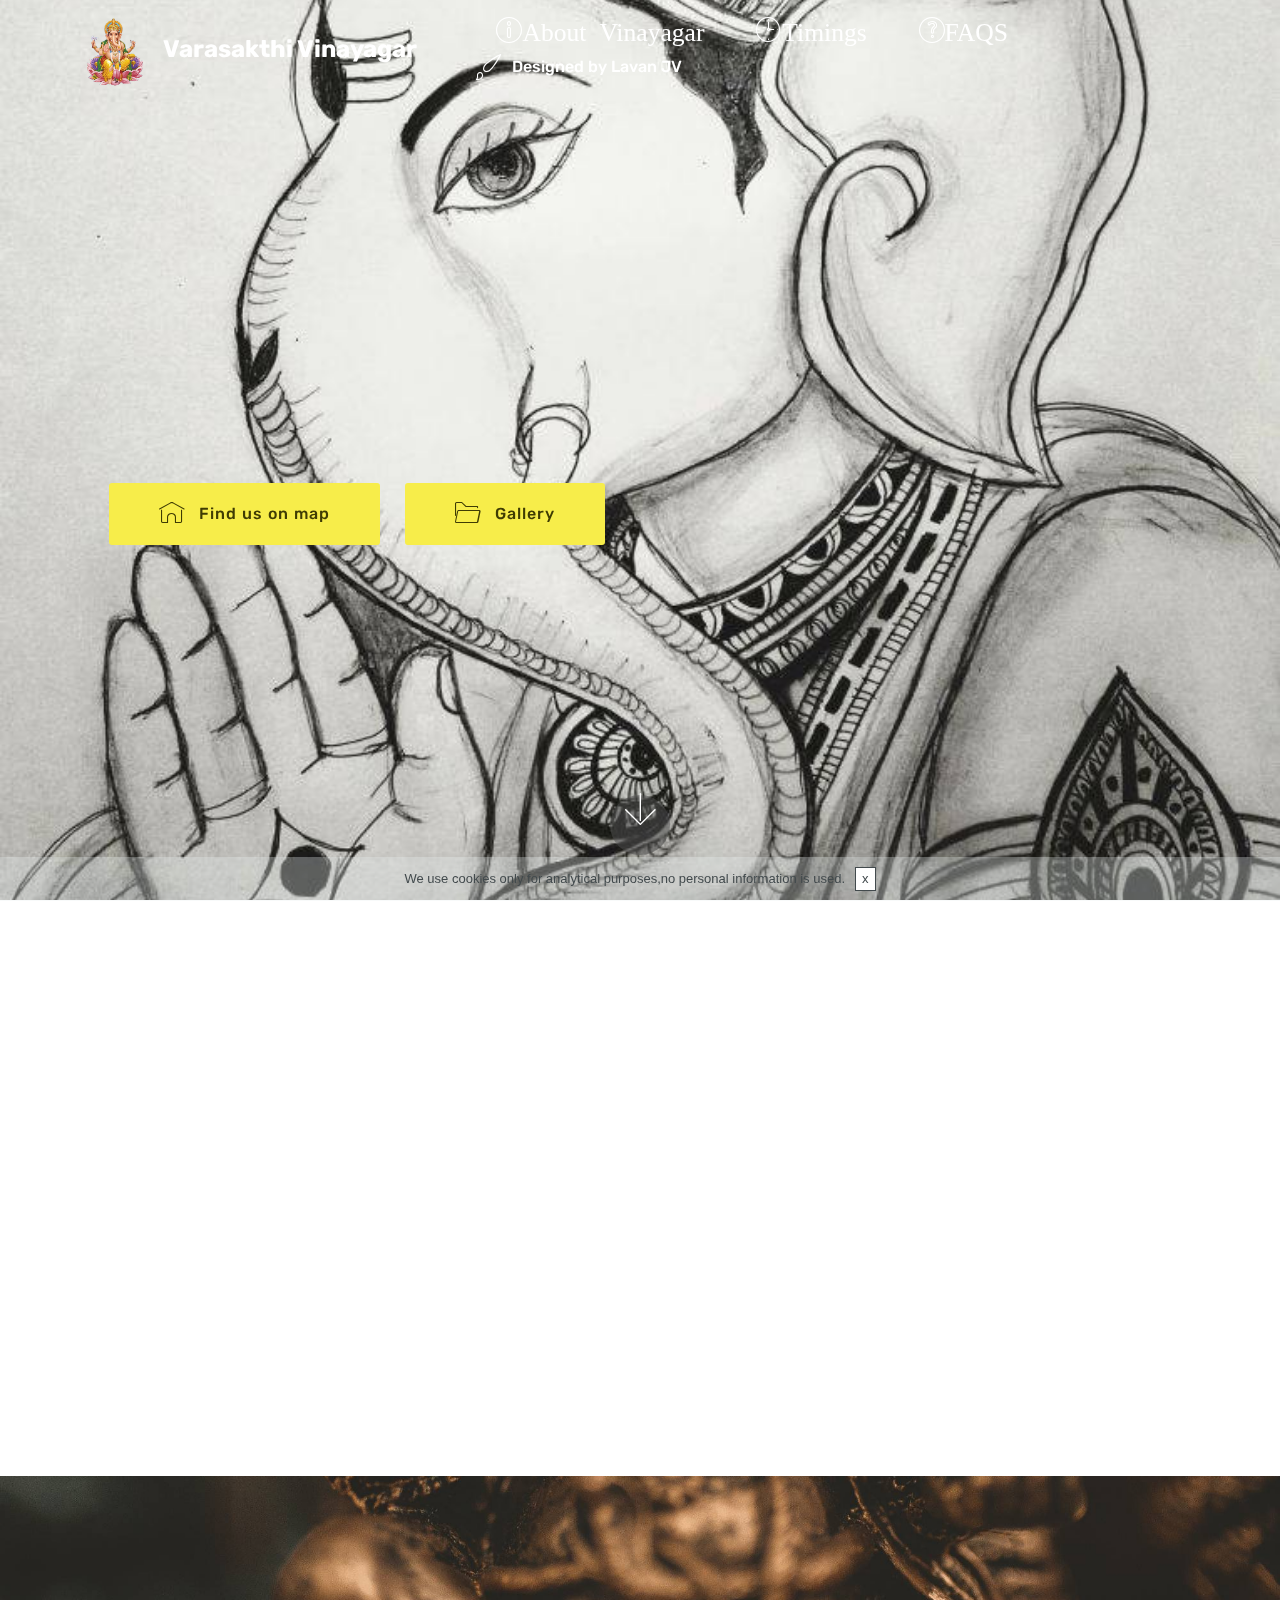
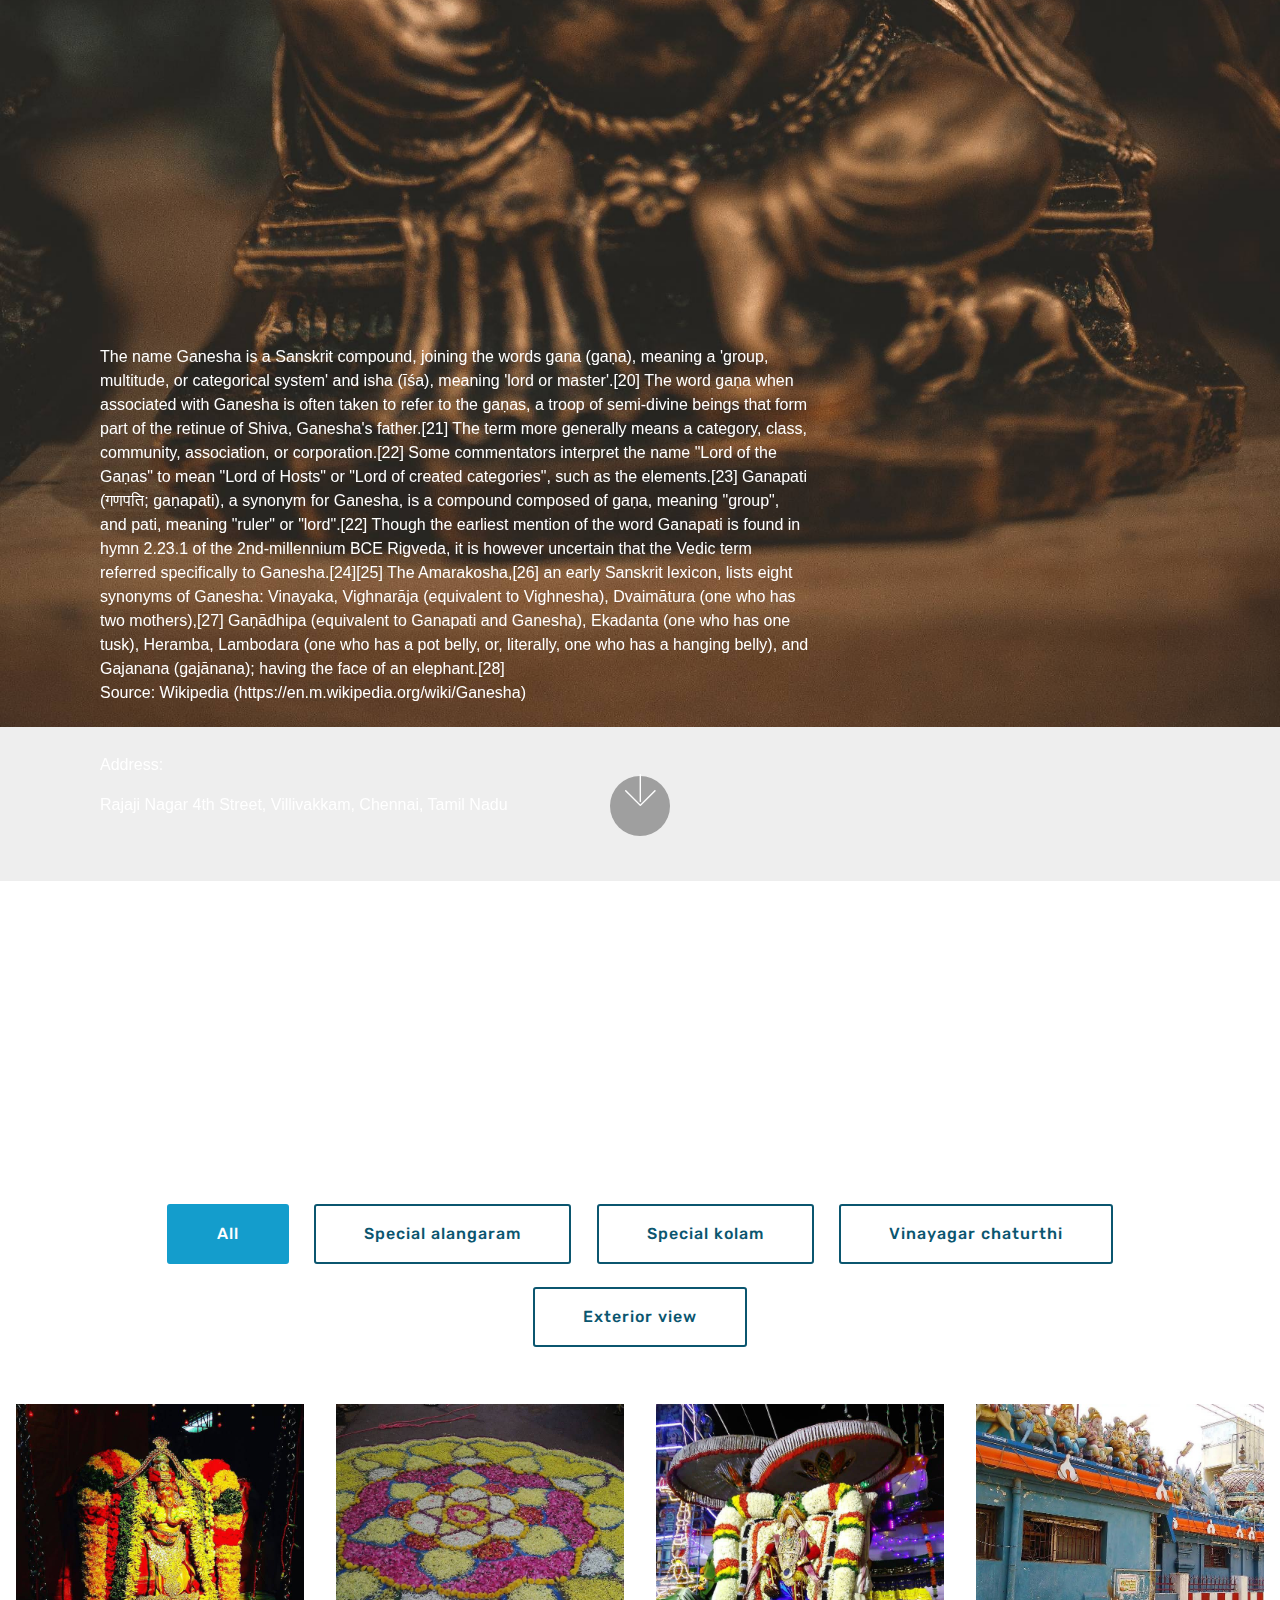
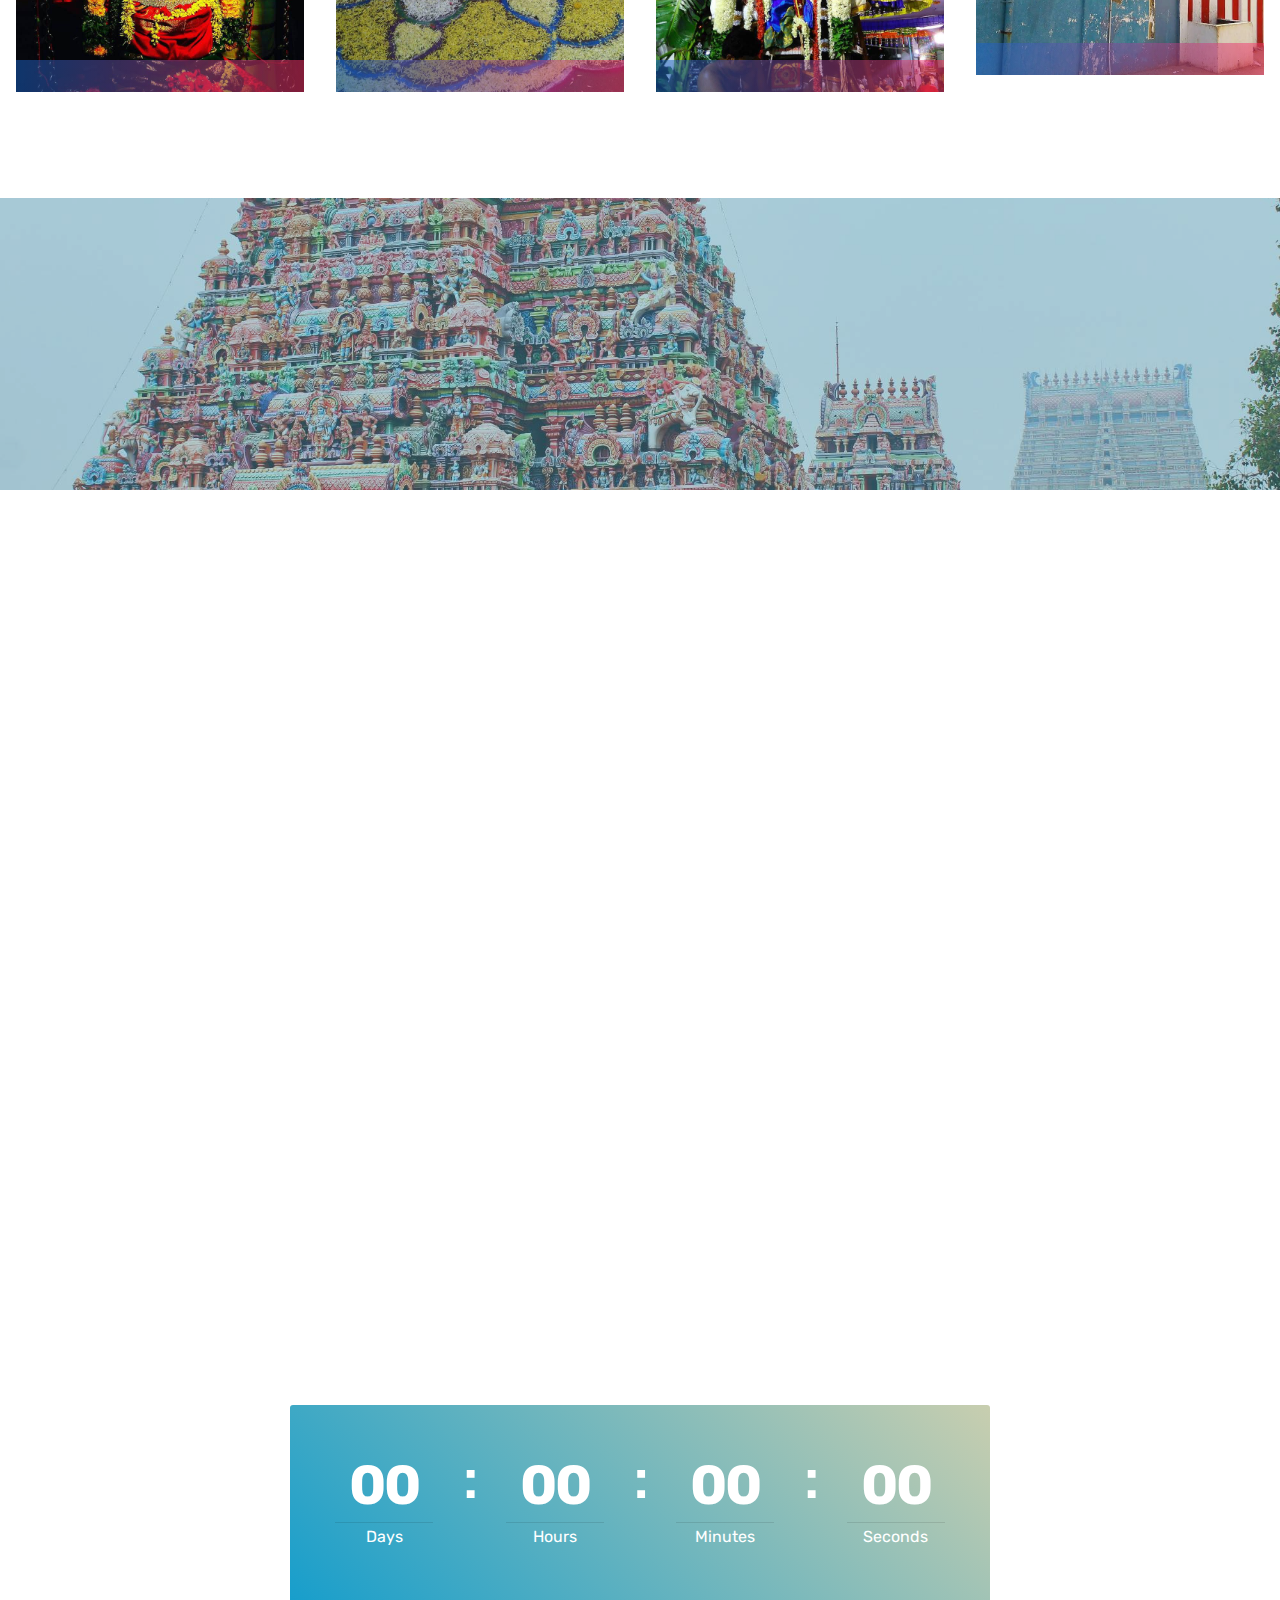
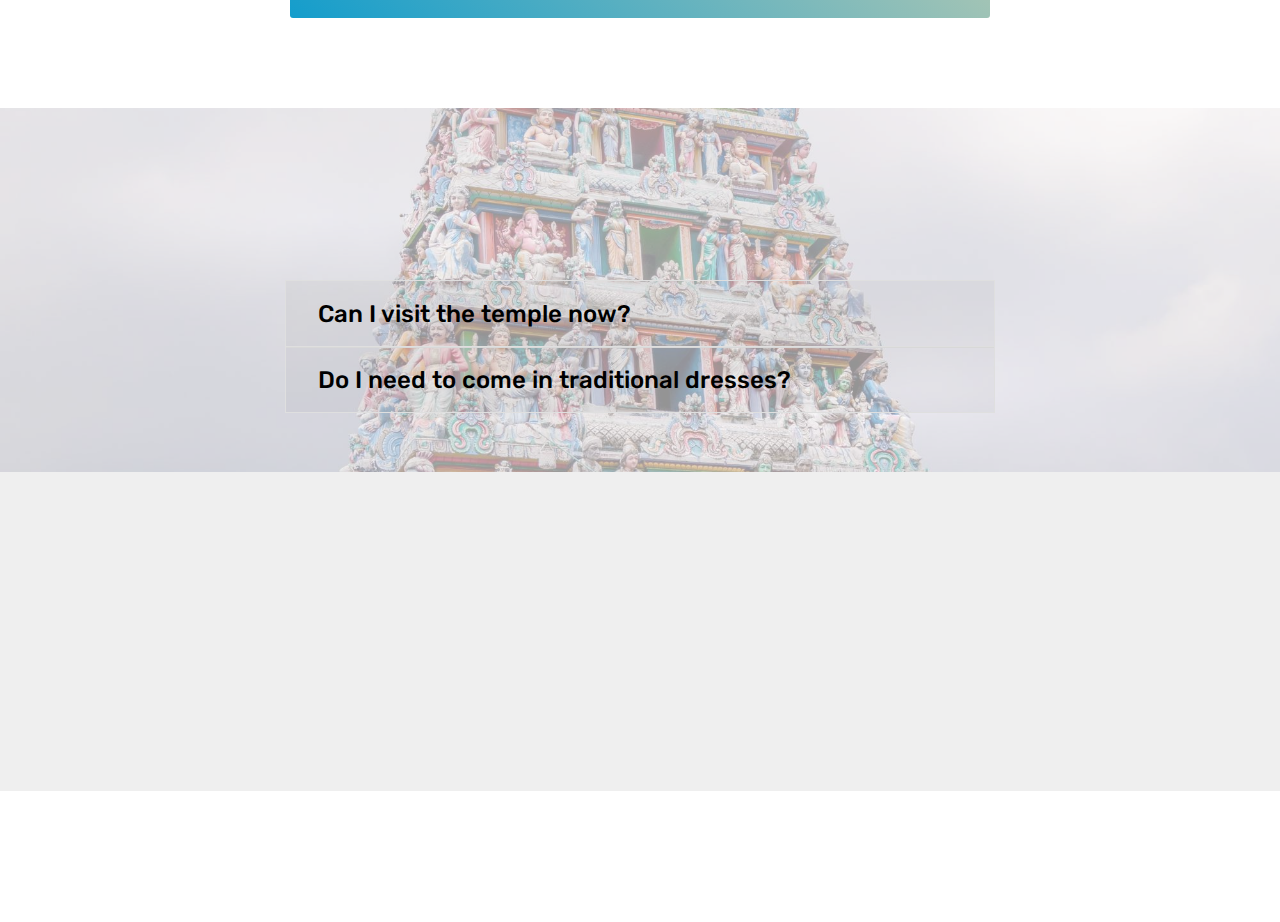
==== commit 5ddb3ca2: "Update index.html" ====
--- a/index.html
+++ b/index.html
@@ -1,14 +1,37 @@
 <!DOCTYPE html>
 <html >
 <head>
-  <!-- Site made with Mobirise Website Builder v4.7.5, https://mobirise.com -->
+<script type="text/javascript">
+    (function(c,l,a,r,i,t,y){
+        c[a]=c[a]||function(){(c[a].q=c[a].q||[]).push(arguments)};
+        t=l.createElement(r);t.async=1;t.src="https://www.clarity.ms/tag/"+i;
+        y=l.getElementsByTagName(r)[0];y.parentNode.insertBefore(t,y);
+    })(window, document, "clarity", "script", "6rbrnavo8d");
+</script>
+<meta name="google-site-verification" content="a7nmvFl0LIZnKLli4ceADmLr84YOrRu2uX2uYneXwnc" />
+  <!-- Primary Meta Tags -->
+<title>Sri varasakthi Vinayagar temple</title>
+<meta name="title" content="Sri varasakthi Vinayagar temple">
+<meta name="description" content="Sri varasakthi Vinayagar temple is a Hindu temple located in Villivakkam, Chennai, Tamilnadu . This temple is dedicated to lord Ganesha, come and visit our temple and get the blessings from the God.">
+
+<!-- Open Graph / Facebook -->
+<meta property="og:type" content="website">
+<meta property="og:url" content="https://varasakthivinayagar.github.io/">
+<meta property="og:title" content="Sri varasakthi Vinayagar temple">
+<meta property="og:description" content="Sri varasakthi Vinayagar temple is a Hindu temple located in Villivakkam, Chennai, Tamilnadu . This temple is dedicated to lord Ganesha, come and visit our temple and get the blessings from the God.">
+<meta property="og:image" content="https://varasakthivinayagar.github.io/assets/images/andreas-m-hdvhgzvh49g-unsplash.jpg-2000x1392.jpg">
+
+<!-- Twitter -->
+<meta property="twitter:card" content="summary_large_image">
+<meta property="twitter:url" content="https://varasakthivinayagar.github.io/">
+<meta property="twitter:title" content="Sri varasakthi Vinayagar temple">
+<meta property="twitter:description" content="Sri varasakthi Vinayagar temple is a Hindu temple located in Villivakkam, Chennai, Tamilnadu . This temple is dedicated to lord Ganesha, come and visit our temple and get the blessings from the God.">
+<meta property="twitter:image" content="https://varasakthivinayagar.github.io/assets/images/andreas-m-hdvhgzvh49g-unsplash.jpg-2000x1392.jpg">
   <meta charset="UTF-8">
   <meta http-equiv="X-UA-Compatible" content="IE=edge">
   <meta name="generator" content="Mobirise v4.7.5, mobirise.com">
   <meta name="viewport" content="width=device-width, initial-scale=1, minimum-scale=1">
   <link rel="shortcut icon" href="assets/images/ganesha-png14.png-122x144.png" type="image/x-icon">
-  <meta name="description" content="">
-  <title>Home</title>
   <link rel="stylesheet" href="assets/web/assets/mobirise-icons/mobirise-icons.css">
   <link rel="stylesheet" href="assets/tether/tether.min.css">
   <link rel="stylesheet" href="assets/bootstrap/css/bootstrap.min.css">
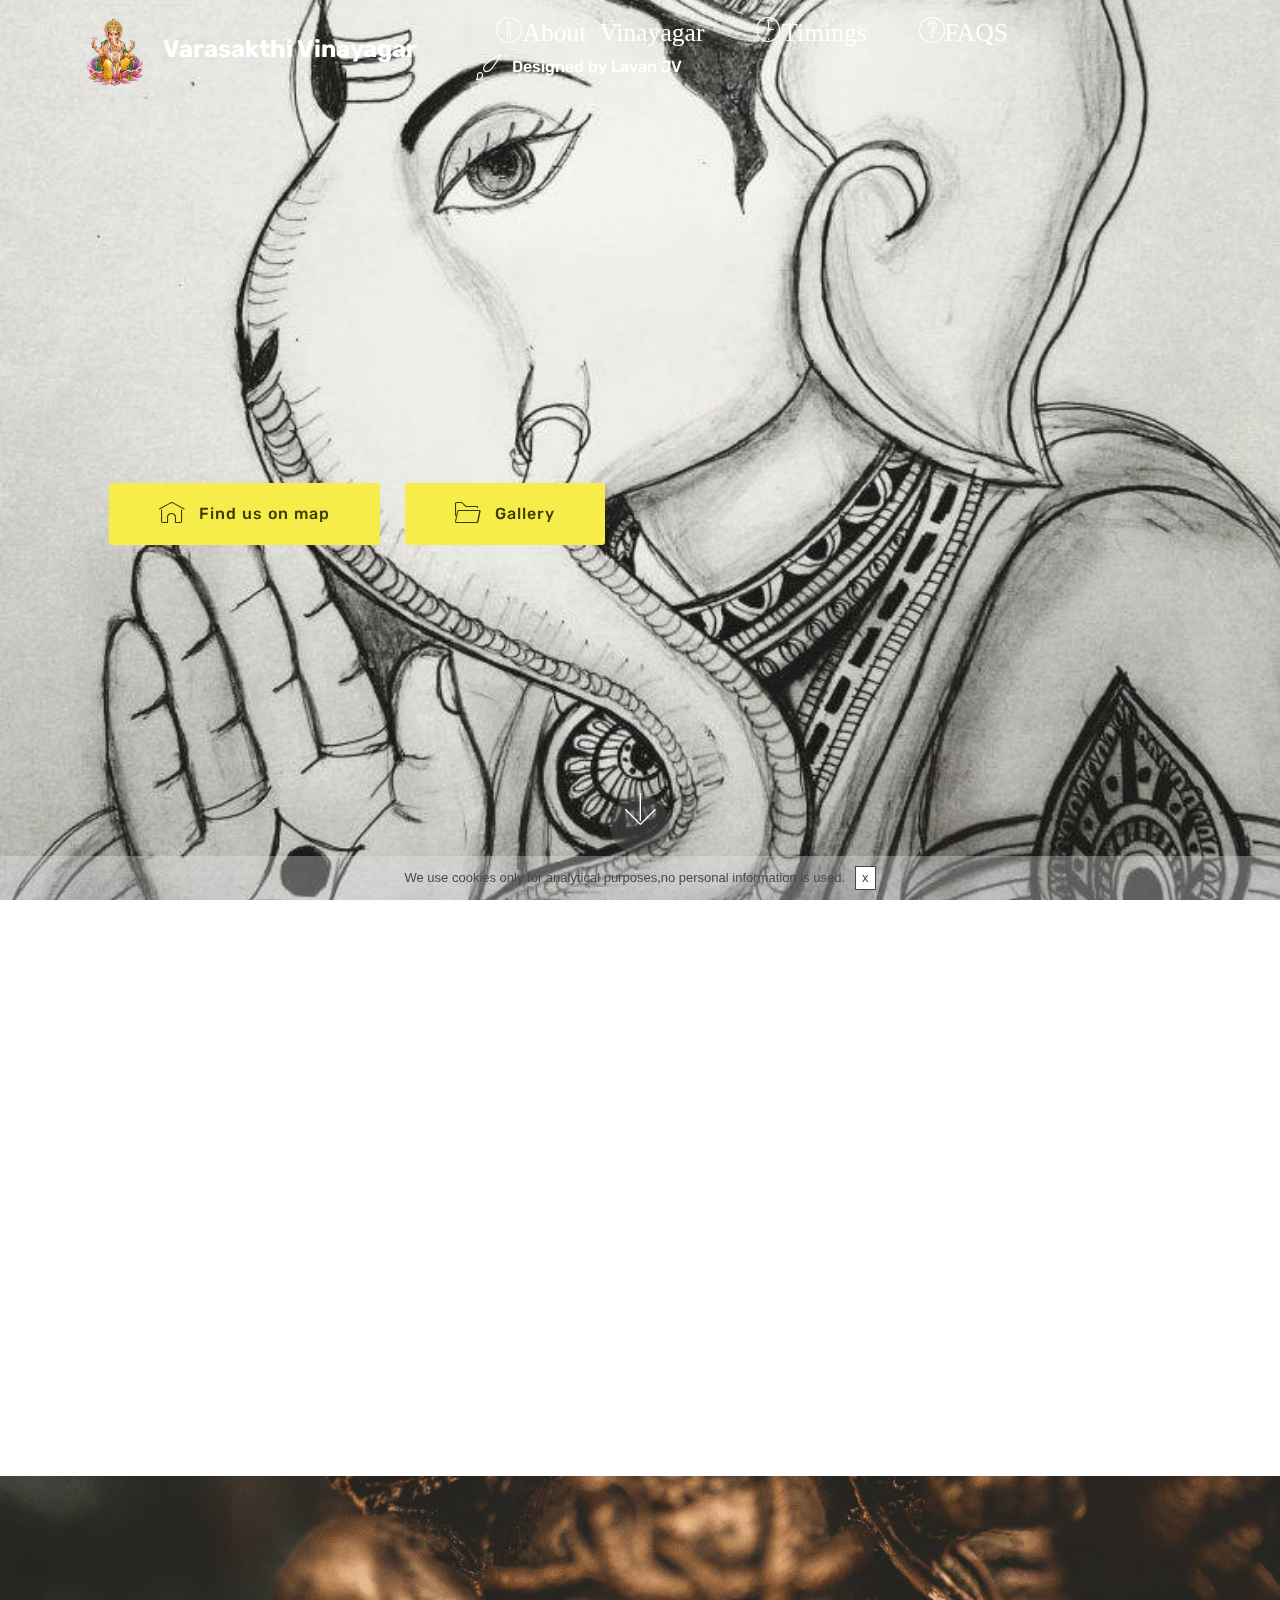
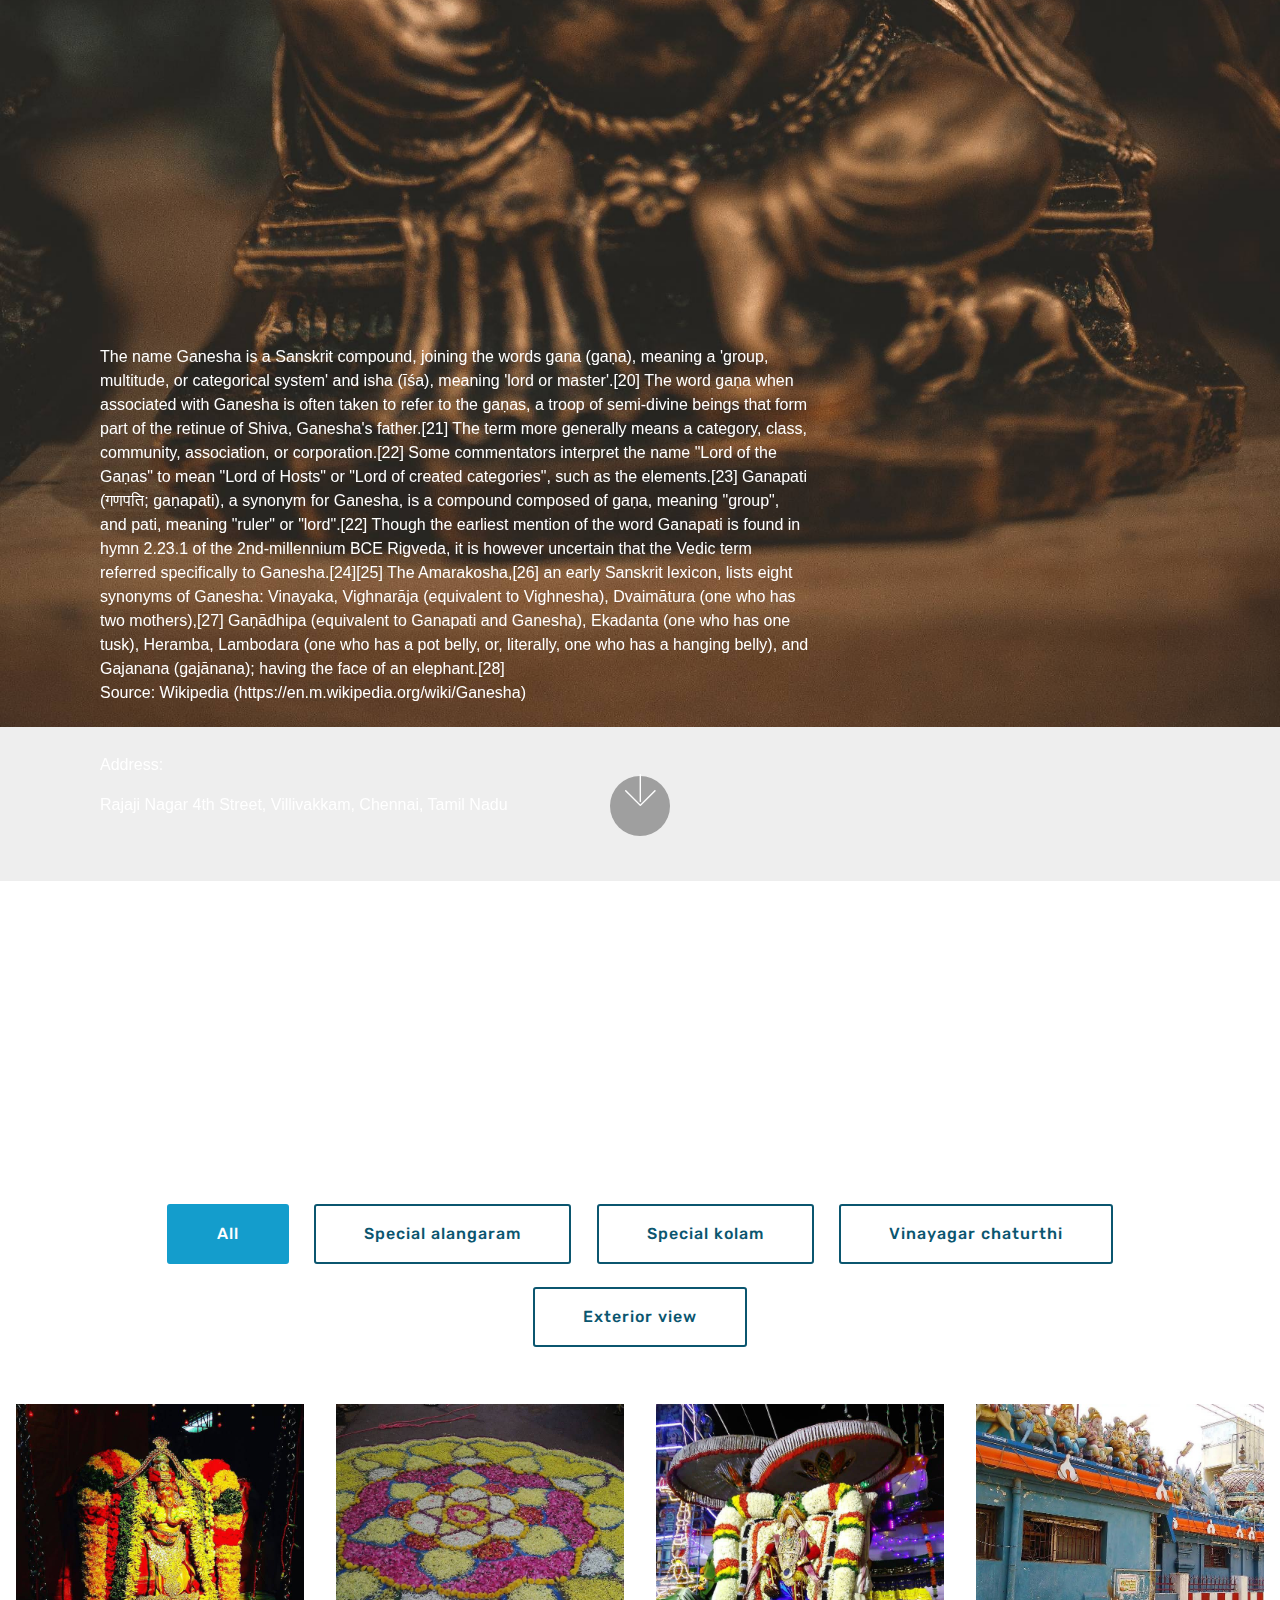
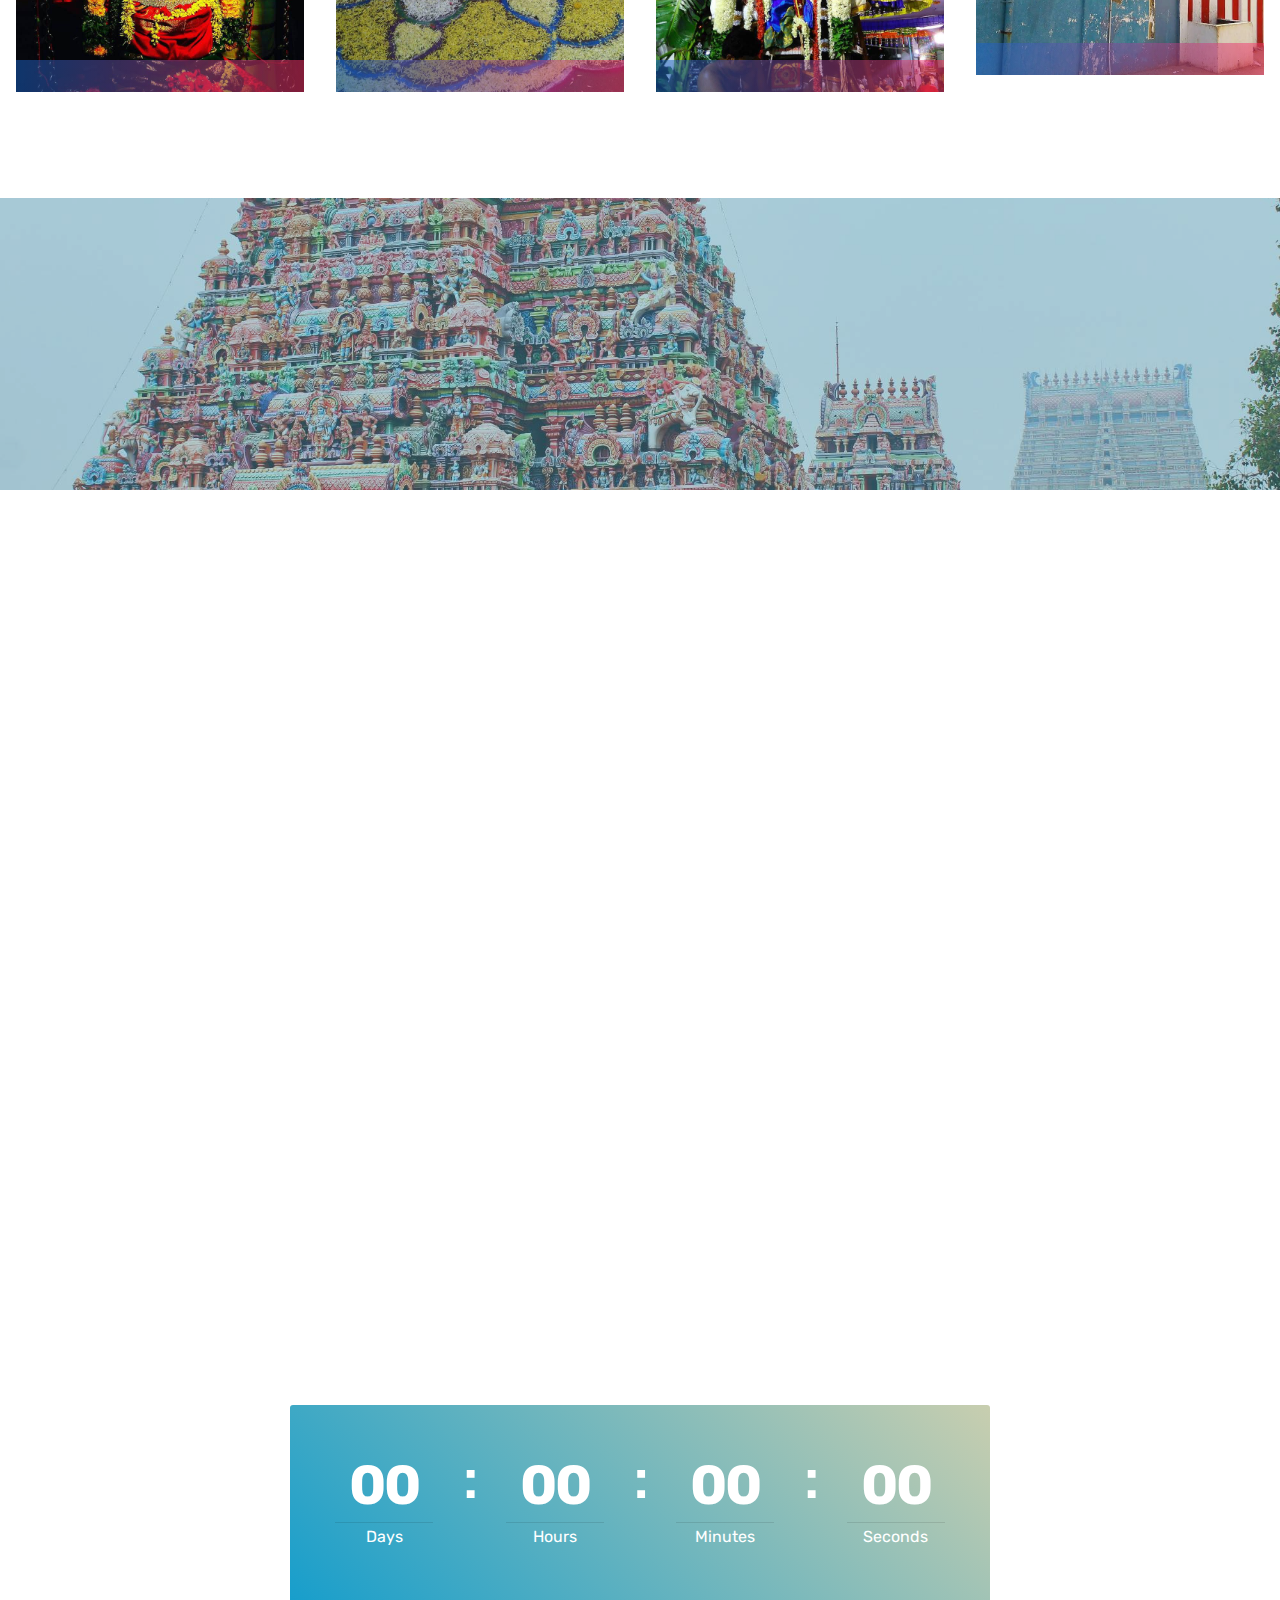
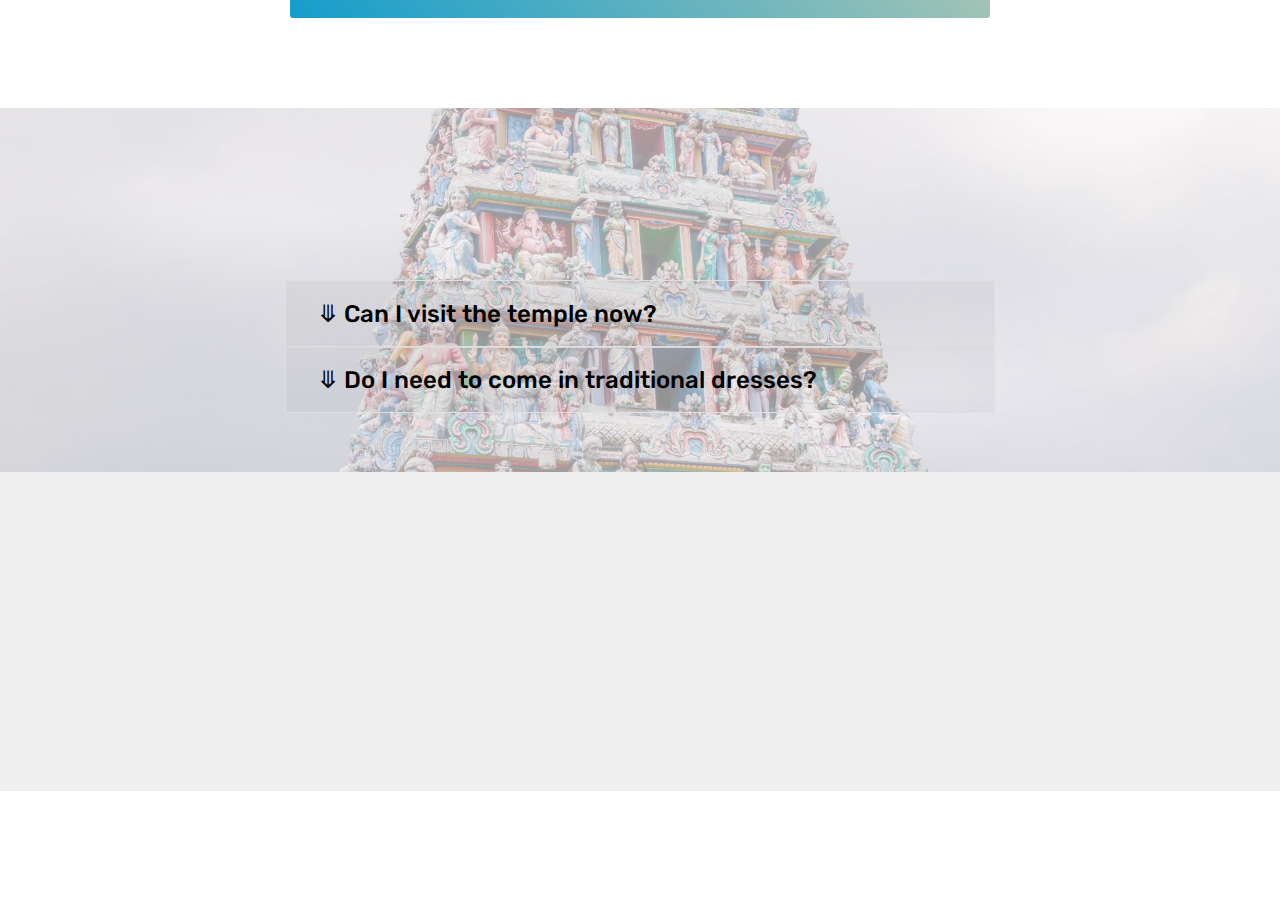
==== commit 4ad11b57: "Update index.html" ====
--- a/index.html
+++ b/index.html
@@ -13,6 +13,9 @@
 <title>Sri varasakthi Vinayagar temple</title>
 <meta name="title" content="Sri varasakthi Vinayagar temple">
 <meta name="description" content="Sri varasakthi Vinayagar temple is a Hindu temple located in Villivakkam, Chennai, Tamilnadu . This temple is dedicated to lord Ganesha, come and visit our temple and get the blessings from the God.">
+<!-- Appzi: Capture Insightful Feedback -->
+<script async src="https://w.appzi.io/w.js?token=rFkwI"></script>
+<!-- End Appzi -->
 
 <!-- Open Graph / Facebook -->
 <meta property="og:type" content="website">
@@ -263,7 +266,7 @@
                         <div class="card">
                             <div class="card-header" role="tab" id="headingOne">
                                 <a role="button" class="collapsed panel-title text-black" data-toggle="collapse" data-parent="#accordion" data-core="" href="#collapse1_10" aria-expanded="false" aria-controls="collapse1">
-                                    <h4 class="mbr-fonts-style display-5">Can I visit the temple now?</h4>
+                                    <h4 class="mbr-fonts-style display-5"><span>&#10507;</span> Can I visit the temple now?</h4>
                                 </a>
                             </div>
                             <div id="collapse1_10" class="panel-collapse noScroll collapse" role="tabpanel" aria-labelledby="headingOne">
@@ -275,7 +278,7 @@
                         <div class="card">
                             <div class="card-header" role="tab" id="headingTwo">
                                 <a role="button" class="collapsed panel-title text-black" data-toggle="collapse" data-parent="#accordion" data-core="" href="#collapse2_10" aria-expanded="false" aria-controls="collapse2">
-                                    <h4 class="mbr-fonts-style display-5">Do I need to come in traditional dresses?</h4>
+                                    <h4 class="mbr-fonts-style display-5"><span>&#10507;</span> Do I need to come in traditional dresses?</h4>
                                 </a>
 
                             </div>
@@ -369,7 +372,19 @@
   <script src="assets/gallery/script.js"></script>
   <script src="assets/slidervideo/script.js"></script>
   
-  
+  <!--Start of Tawk.to Script-->
+<script type="text/javascript">
+var Tawk_API=Tawk_API||{}, Tawk_LoadStart=new Date();
+(function(){
+var s1=document.createElement("script"),s0=document.getElementsByTagName("script")[0];
+s1.async=true;
+s1.src='https://embed.tawk.to/60a5e726b1d5182476baa1b4/1f640ts86';
+s1.charset='UTF-8';
+s1.setAttribute('crossorigin','*');
+s0.parentNode.insertBefore(s1,s0);
+})();
+</script>
+<!--End of Tawk.to Script-->
  <div id="scrollToTop" class="scrollToTop mbr-arrow-up"><a style="text-align: center;"><i></i></a></div>
     <input name="animation" type="hidden">
   <input name="cookieData" type="hidden" data-cookie-colorText='#424a4d' data-cookie-colorBg='rgba(234, 239, 241, 0.32)' data-cookie-colorButton='#ffffff' data-cookie-colorLink='#424a4d' data-cookie-underlineLink='false' data-cookie-text="We use cookies only for analytical purposes,no personal information is used.">
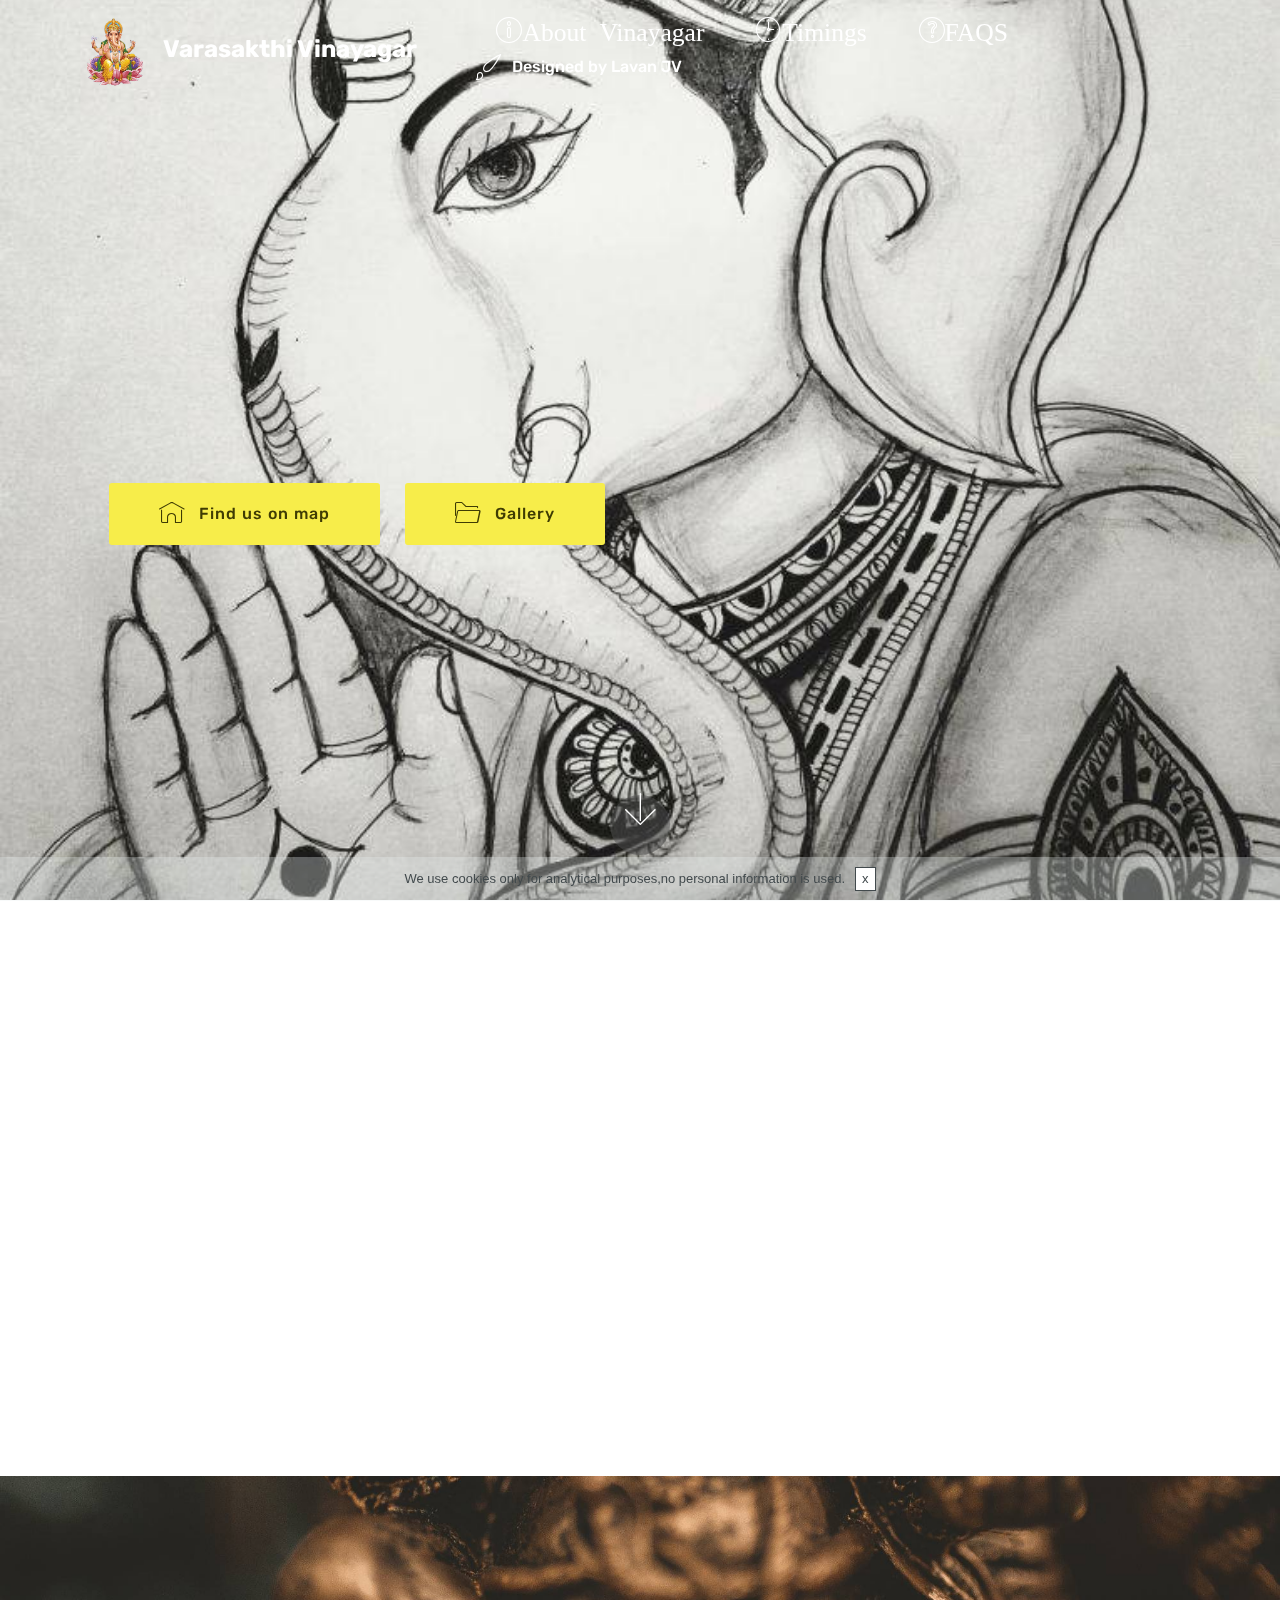
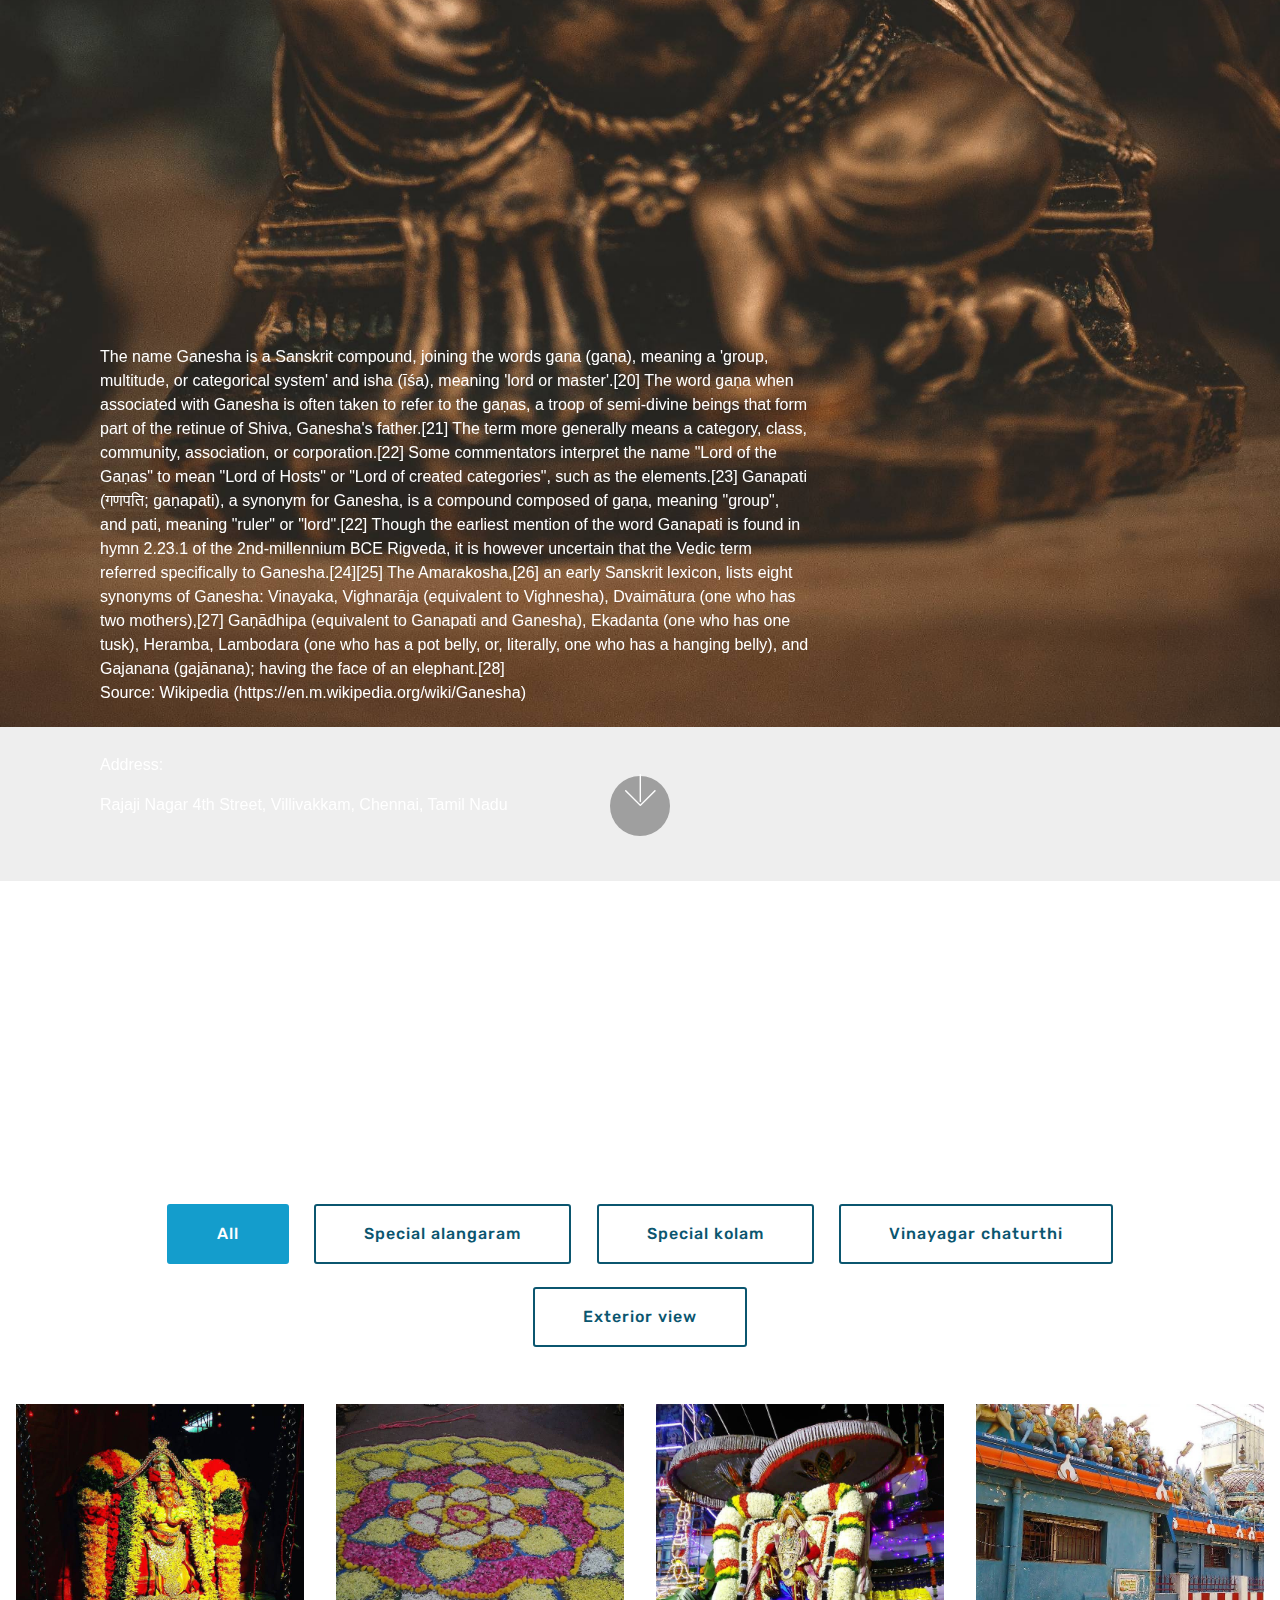
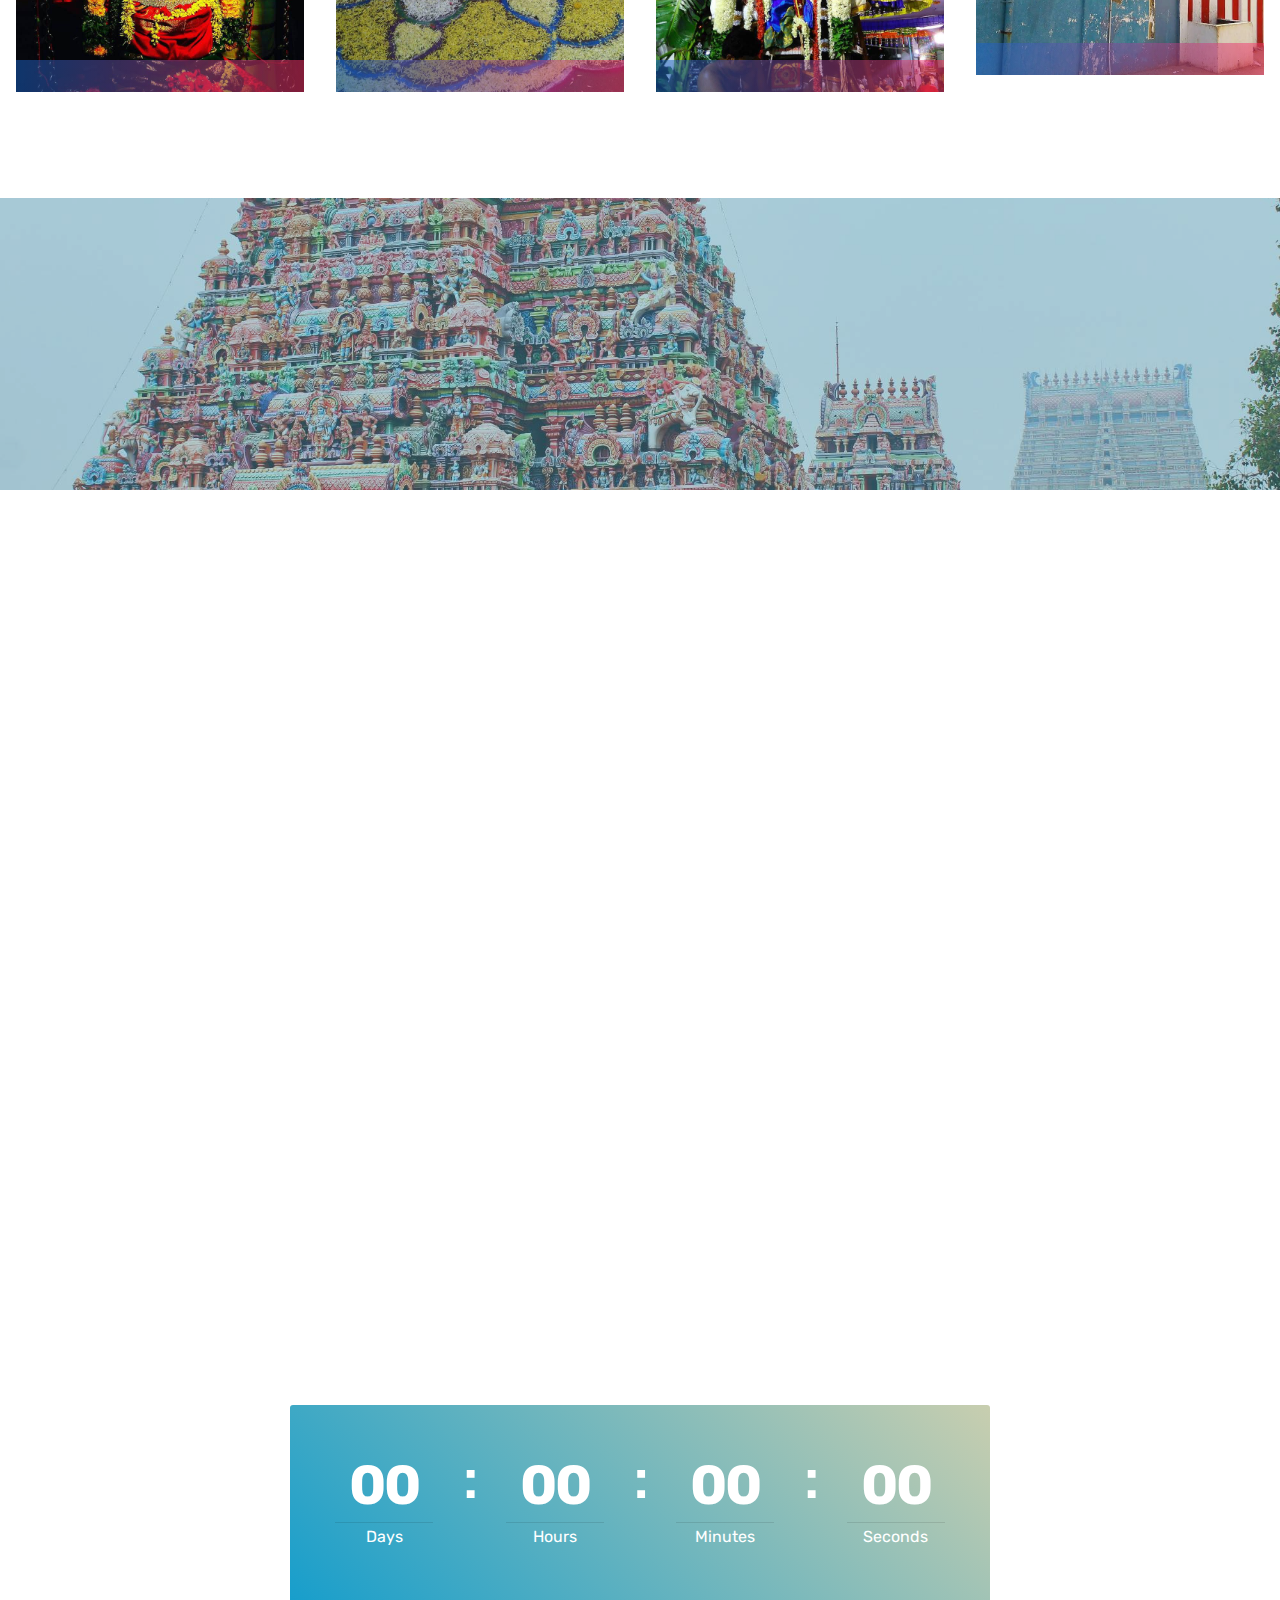
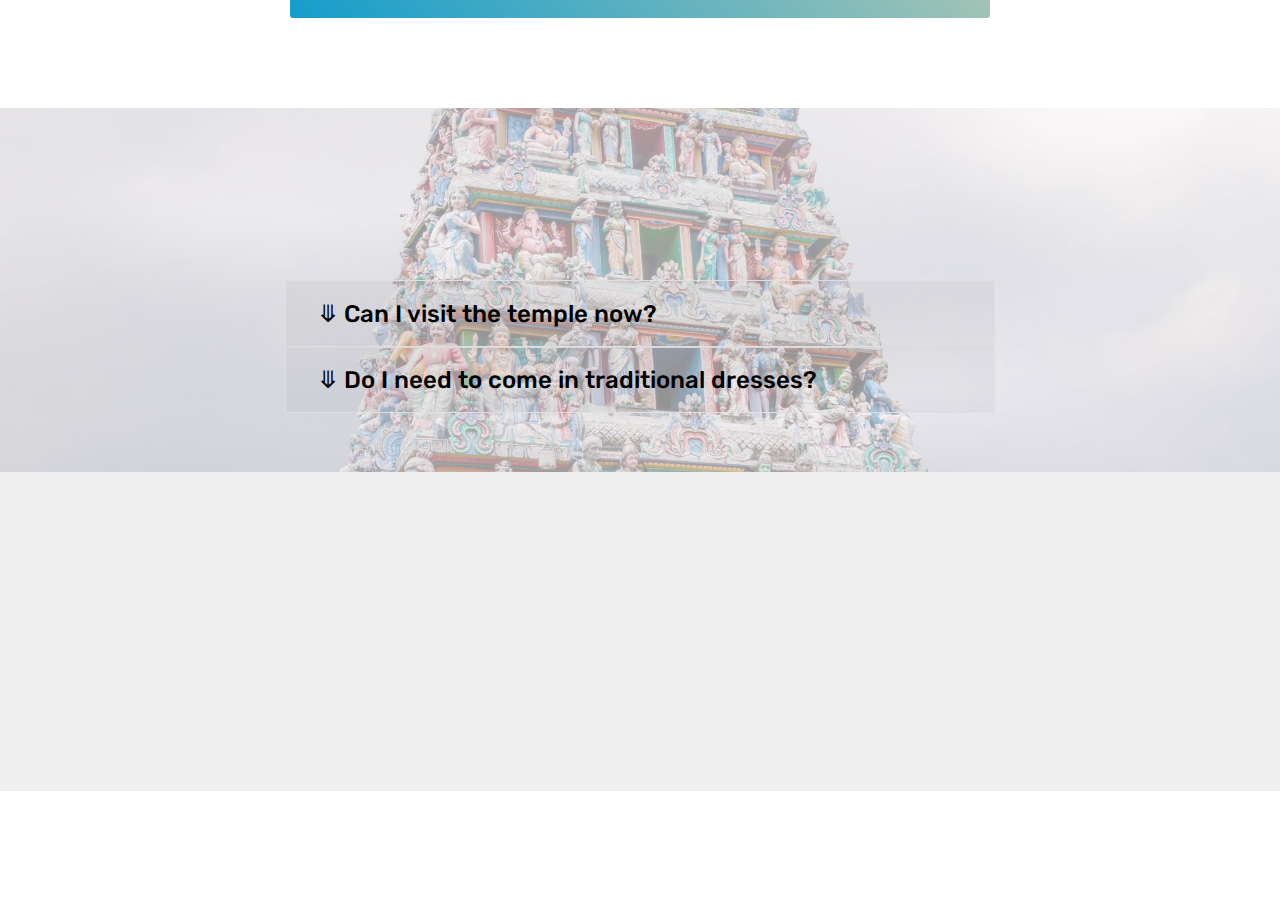
==== commit a706a870: "Update index.html" ====
--- a/index.html
+++ b/index.html
@@ -68,7 +68,7 @@
             <div class="navbar-brand">
                 <span class="navbar-logo">
                     <a href="https://varasakthivinayagar.github.io/">
-                        <img src="assets/images/ganesha-png14.png-122x144.png" alt="Mobirise" title="" style="height: 5.2rem;">
+                        <img src="assets/images/ganesha-png14.png-122x144.png" alt="Vinayagar" title="" style="height: 5.2rem;">
                     </a>
                 </span>
                 <span class="navbar-caption-wrap"><a class="navbar-caption text-secondary display-5" href="https://varasakthiVinayagar.github.io">Varasakthi Vinayagar</a></span>
@@ -76,17 +76,17 @@
         </div>
         <div class="collapse navbar-collapse" id="navbarSupportedContent">
             <ul class="navbar-nav nav-dropdown nav-right" data-app-modern-menu="true"><li class="nav-item">
-                    <a class="nav-link link text-secondary display-4" href="https://mobirise.com"></a>
+                    <a class="nav-link link text-secondary display-4" href="https://varasakthivinayagar.github.io"></a>
                 </li>
                 <li class="nav-item">
                     <a class="nav-link link text-secondary display-4" href="index.html#header9-d"><span class="mbri-info mbr-iconfont mbr-iconfont-btn">About Vinayagar</span></a>
-                </li><li class="nav-item"><a class="nav-link link text-secondary display-4" href="https://mobirise.com"></a></li><li class="nav-item"><a class="nav-link link text-secondary display-4" href="index.html#content4-e"><span class="mbri-clock mbr-iconfont mbr-iconfont-btn">Timings</span></a></li><li class="nav-item"><a class="nav-link link text-secondary display-4" href="https://mobirise.com"></a></li><li class="nav-item"><a class="nav-link link text-secondary display-4" href="index.html#toggle1-k"><span class="mbri-question mbr-iconfont mbr-iconfont-btn">FAQS</span></a></li><li class="nav-item"><a class="nav-link link text-secondary display-4" href="https://in.linkedin.com/in/lavanjv" target="_blank"><span class="mbri-change-style mbr-iconfont mbr-iconfont-btn"></span>Designed by Lavan JV</a></li></ul>
+                </li><li class="nav-item"><a class="nav-link link text-secondary display-4" href="https://varasakthivinayagar.github.io"></a></li><li class="nav-item"><a class="nav-link link text-secondary display-4" href="index.html#content4-e"><span class="mbri-clock mbr-iconfont mbr-iconfont-btn">Timings</span></a></li><li class="nav-item"><a class="nav-link link text-secondary display-4" href="https://mobirise.com"></a></li><li class="nav-item"><a class="nav-link link text-secondary display-4" href="index.html#toggle1-k"><span class="mbri-question mbr-iconfont mbr-iconfont-btn">FAQS</span></a></li><li class="nav-item"><a class="nav-link link text-secondary display-4" href="https://in.linkedin.com/in/lavanjv" target="_blank"><span class="mbri-change-style mbr-iconfont mbr-iconfont-btn"></span>Designed by Lavan JV</a></li></ul>
             
         </div>
     </nav>
 </section>
 
-<section class="engine"><a href="https://mobirise.me">Mobirise</a></section><section class="header11 cid-sxM93apJQs mbr-fullscreen mbr-parallax-background" id="header11-1">
+<section class="engine"><a href="https://varasakthivinayagar.github.io"></a></section><section class="header11 cid-sxM93apJQs mbr-fullscreen mbr-parallax-background" id="header11-1">
 
     <!-- Block parameters controls (Blue "Gear" panel) -->
     
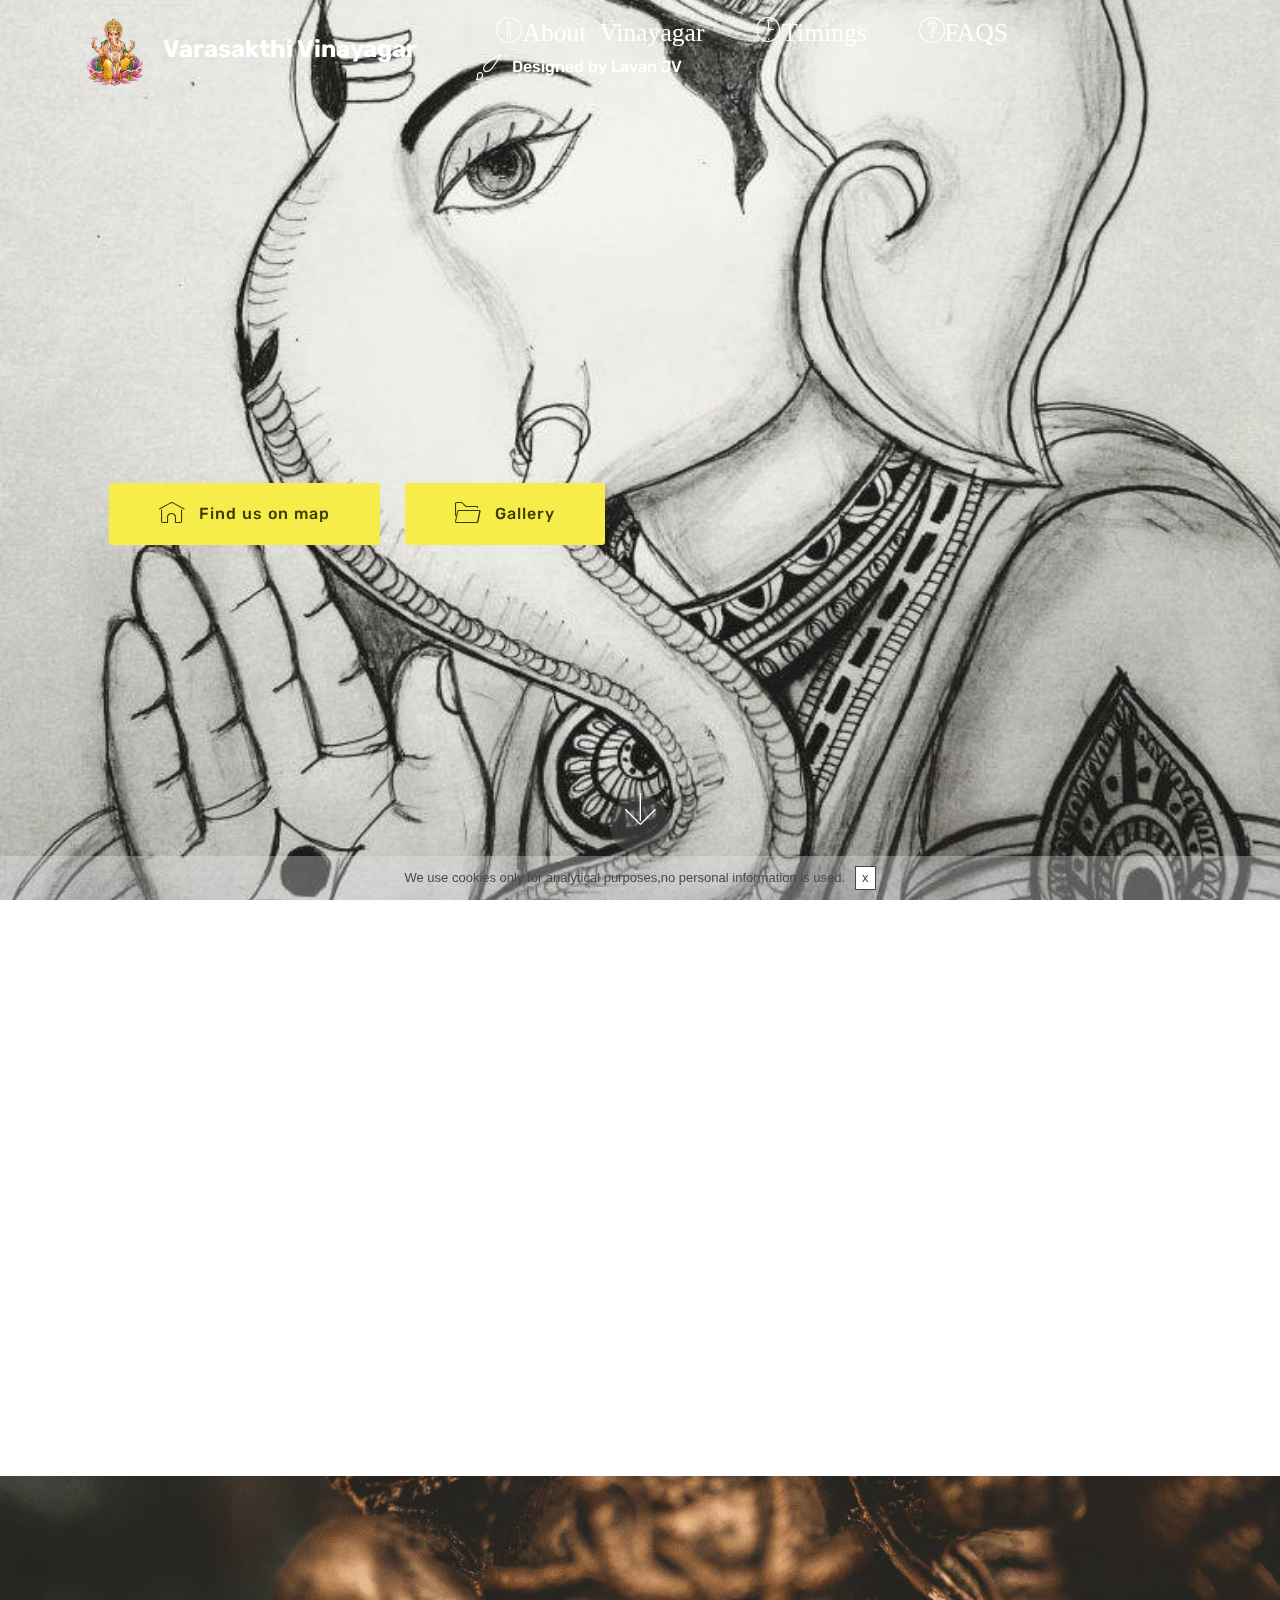
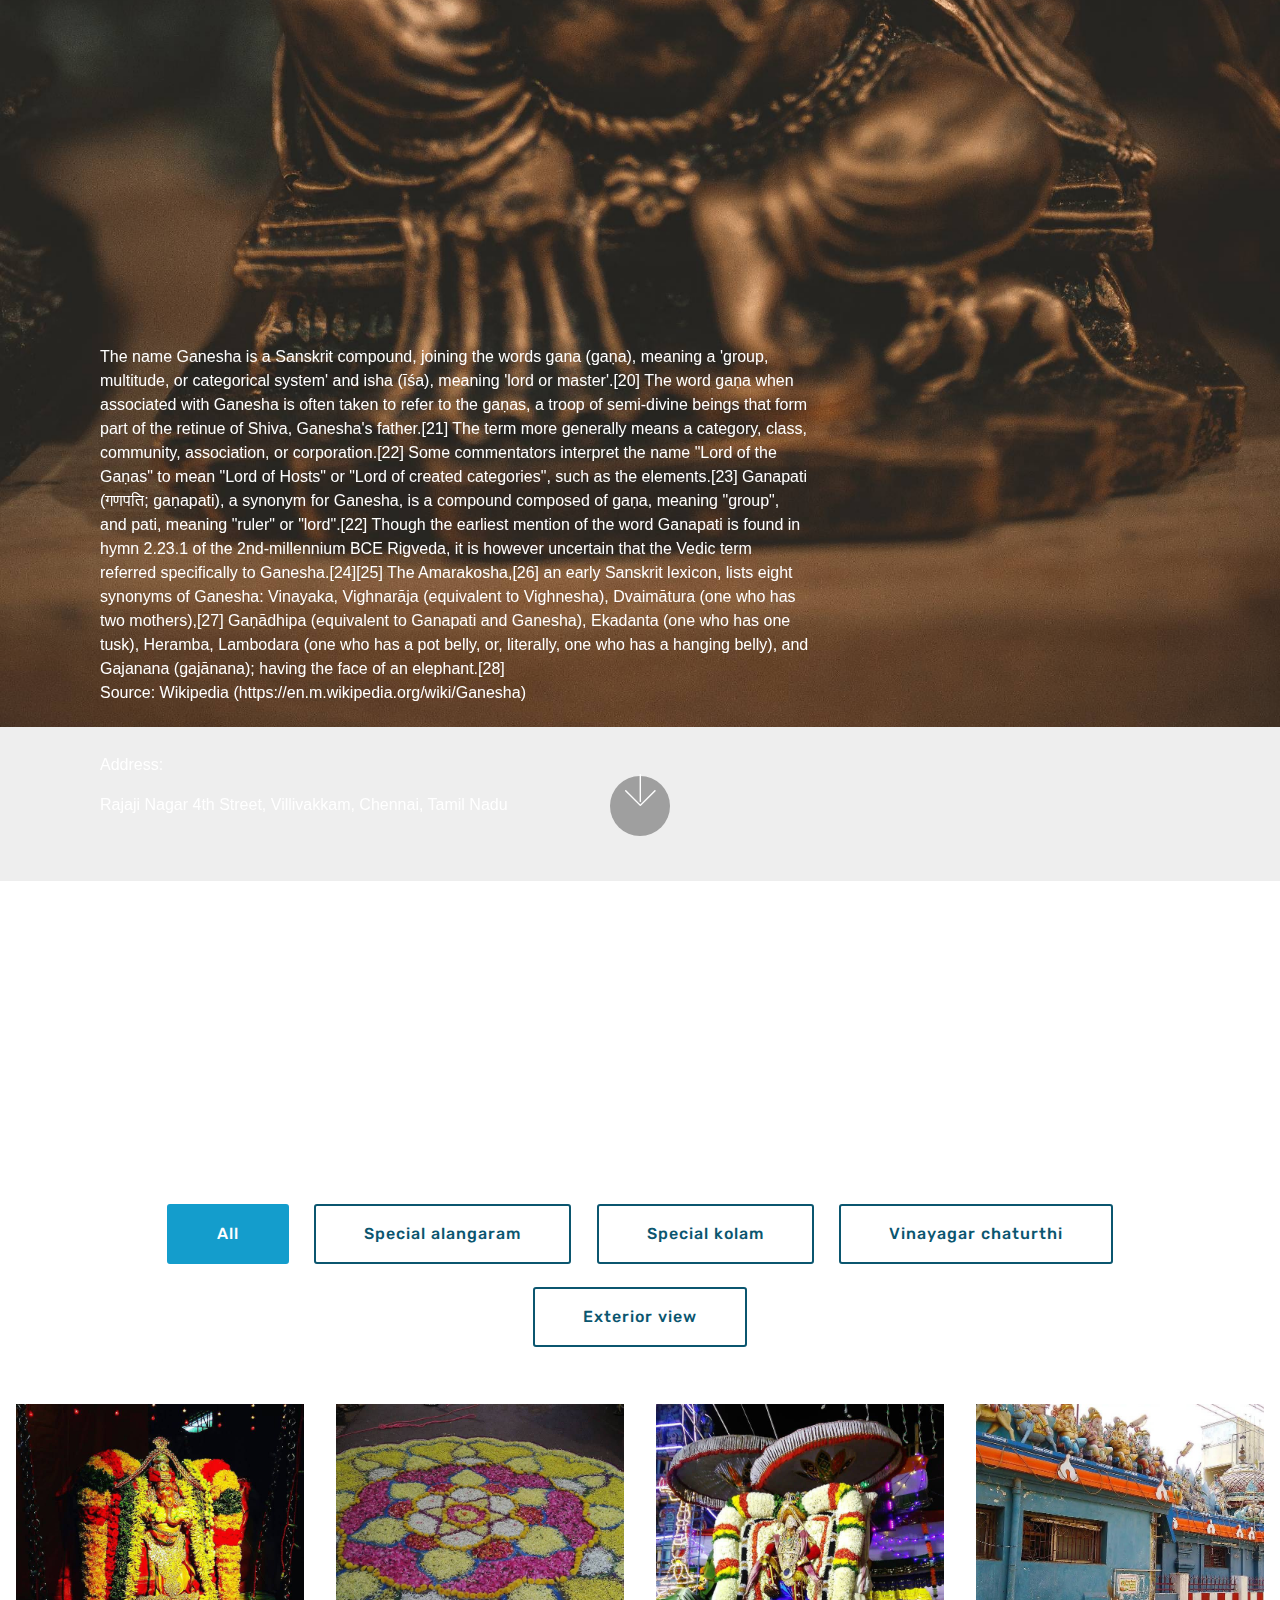
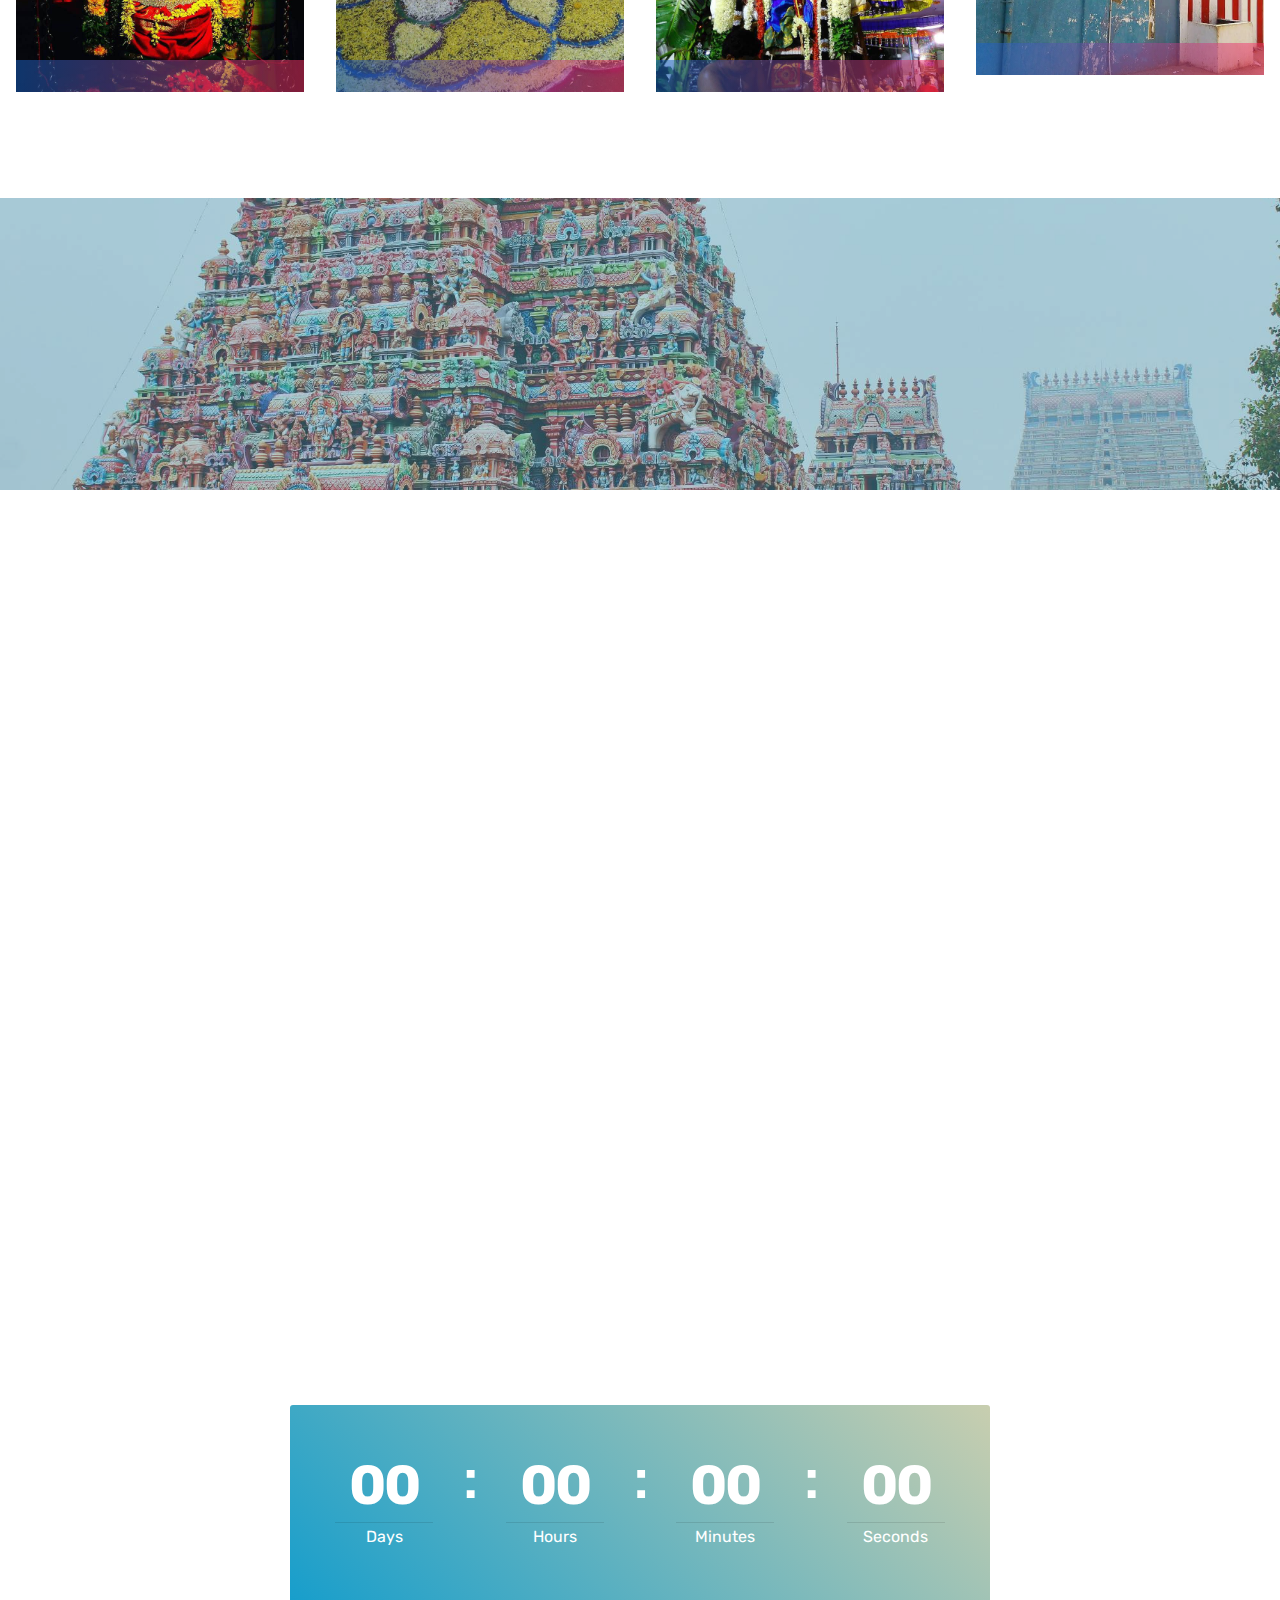
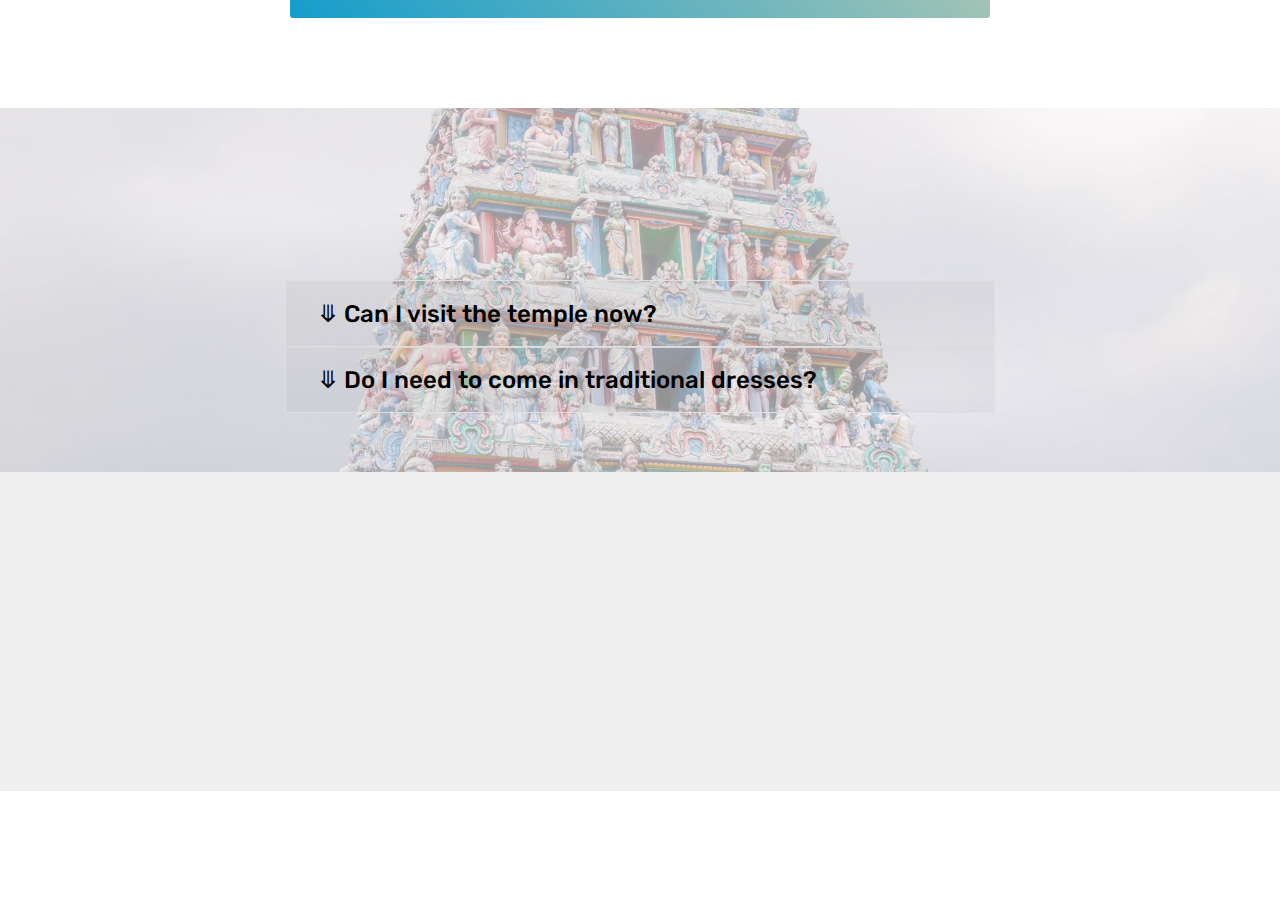
==== commit c24e44d1: "Update index.html" ====
--- a/index.html
+++ b/index.html
@@ -80,7 +80,7 @@
                 </li>
                 <li class="nav-item">
                     <a class="nav-link link text-secondary display-4" href="index.html#header9-d"><span class="mbri-info mbr-iconfont mbr-iconfont-btn">About Vinayagar</span></a>
-                </li><li class="nav-item"><a class="nav-link link text-secondary display-4" href="https://varasakthivinayagar.github.io"></a></li><li class="nav-item"><a class="nav-link link text-secondary display-4" href="index.html#content4-e"><span class="mbri-clock mbr-iconfont mbr-iconfont-btn">Timings</span></a></li><li class="nav-item"><a class="nav-link link text-secondary display-4" href="https://mobirise.com"></a></li><li class="nav-item"><a class="nav-link link text-secondary display-4" href="index.html#toggle1-k"><span class="mbri-question mbr-iconfont mbr-iconfont-btn">FAQS</span></a></li><li class="nav-item"><a class="nav-link link text-secondary display-4" href="https://in.linkedin.com/in/lavanjv" target="_blank"><span class="mbri-change-style mbr-iconfont mbr-iconfont-btn"></span>Designed by Lavan JV</a></li></ul>
+                </li><li class="nav-item"><a class="nav-link link text-secondary display-4" href="https://varasakthivinayagar.github.io"></a></li><li class="nav-item"><a class="nav-link link text-secondary display-4" href="index.html#content4-e"><span class="mbri-clock mbr-iconfont mbr-iconfont-btn">Timings</span></a></li><li class="nav-item"><a class="nav-link link text-secondary display-4" href="https://varasakthivinayagar.github.io"></a></li><li class="nav-item"><a class="nav-link link text-secondary display-4" href="index.html#toggle1-k"><span class="mbri-question mbr-iconfont mbr-iconfont-btn">FAQS</span></a></li><li class="nav-item"><a class="nav-link link text-secondary display-4" href="https://in.linkedin.com/in/lavanjv" target="_blank"><span class="mbri-change-style mbr-iconfont mbr-iconfont-btn"></span>Designed by Lavan JV</a></li></ul>
             
         </div>
     </nav>
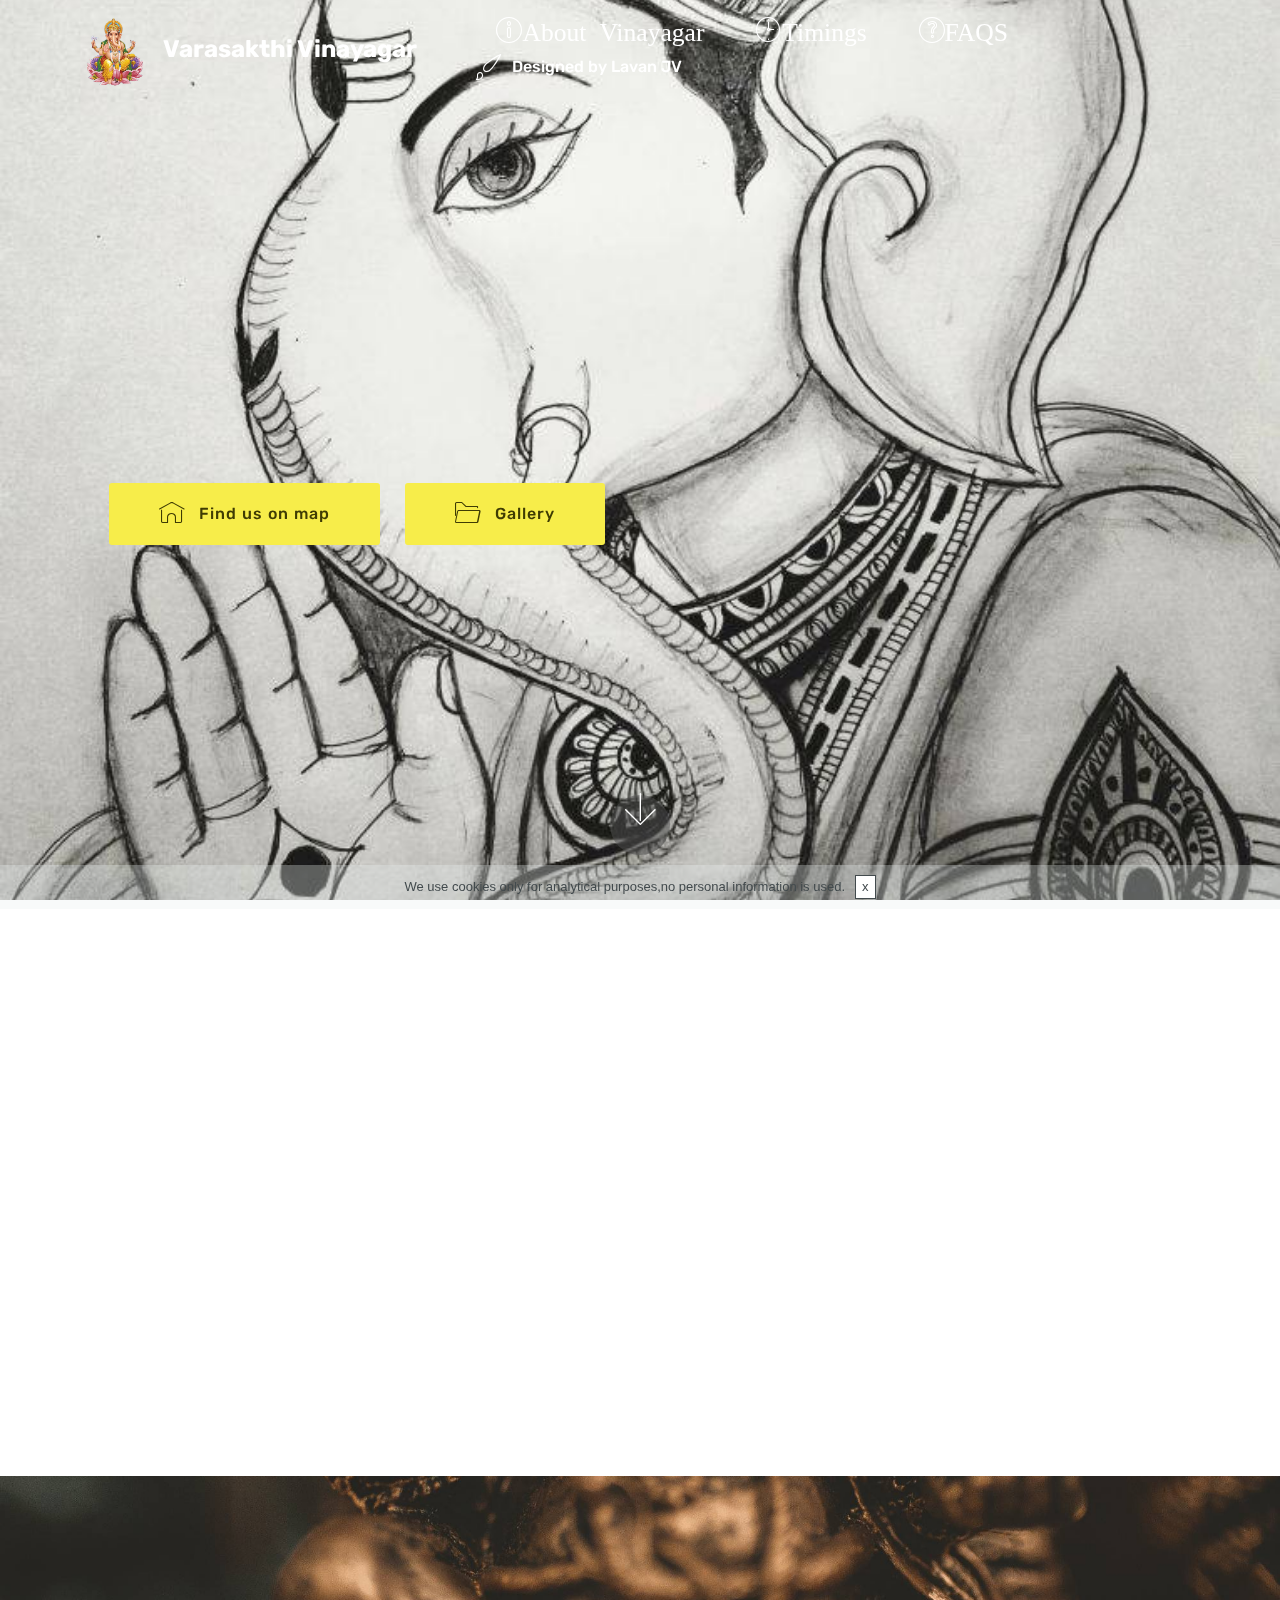
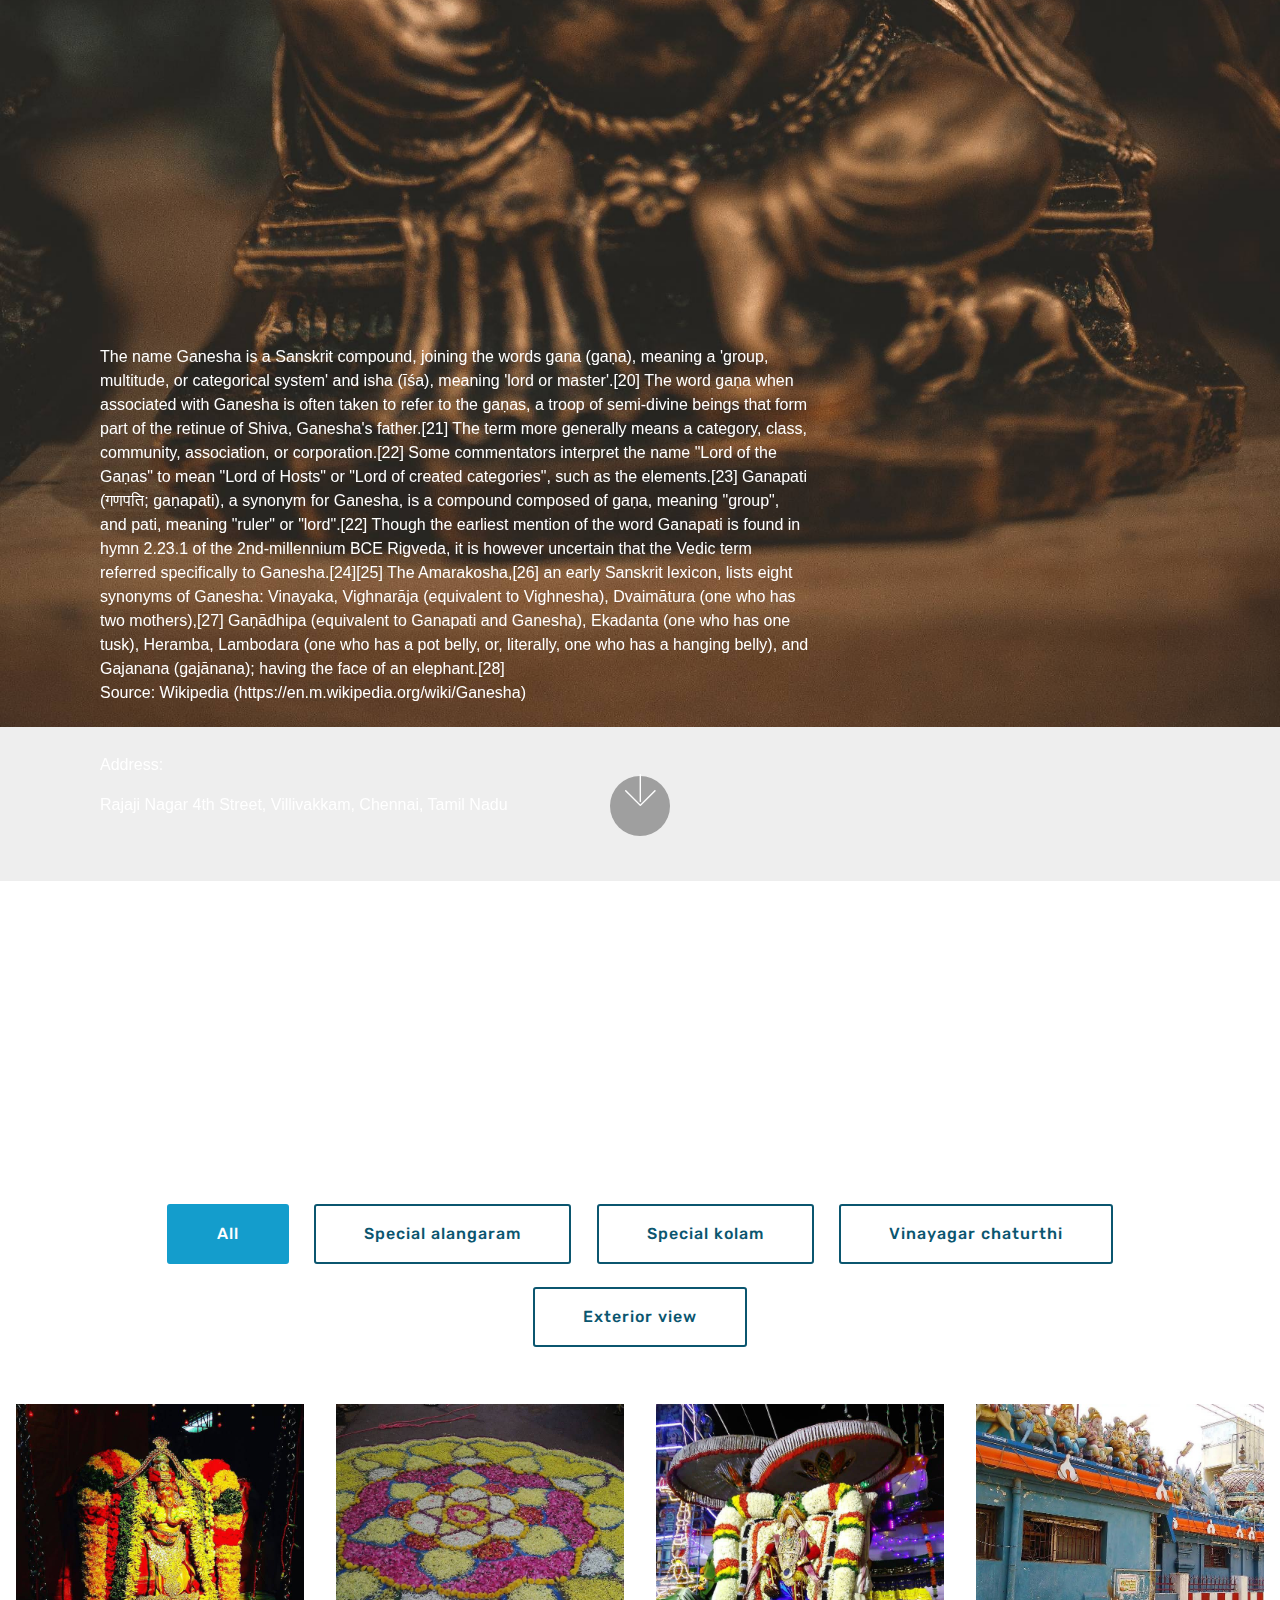
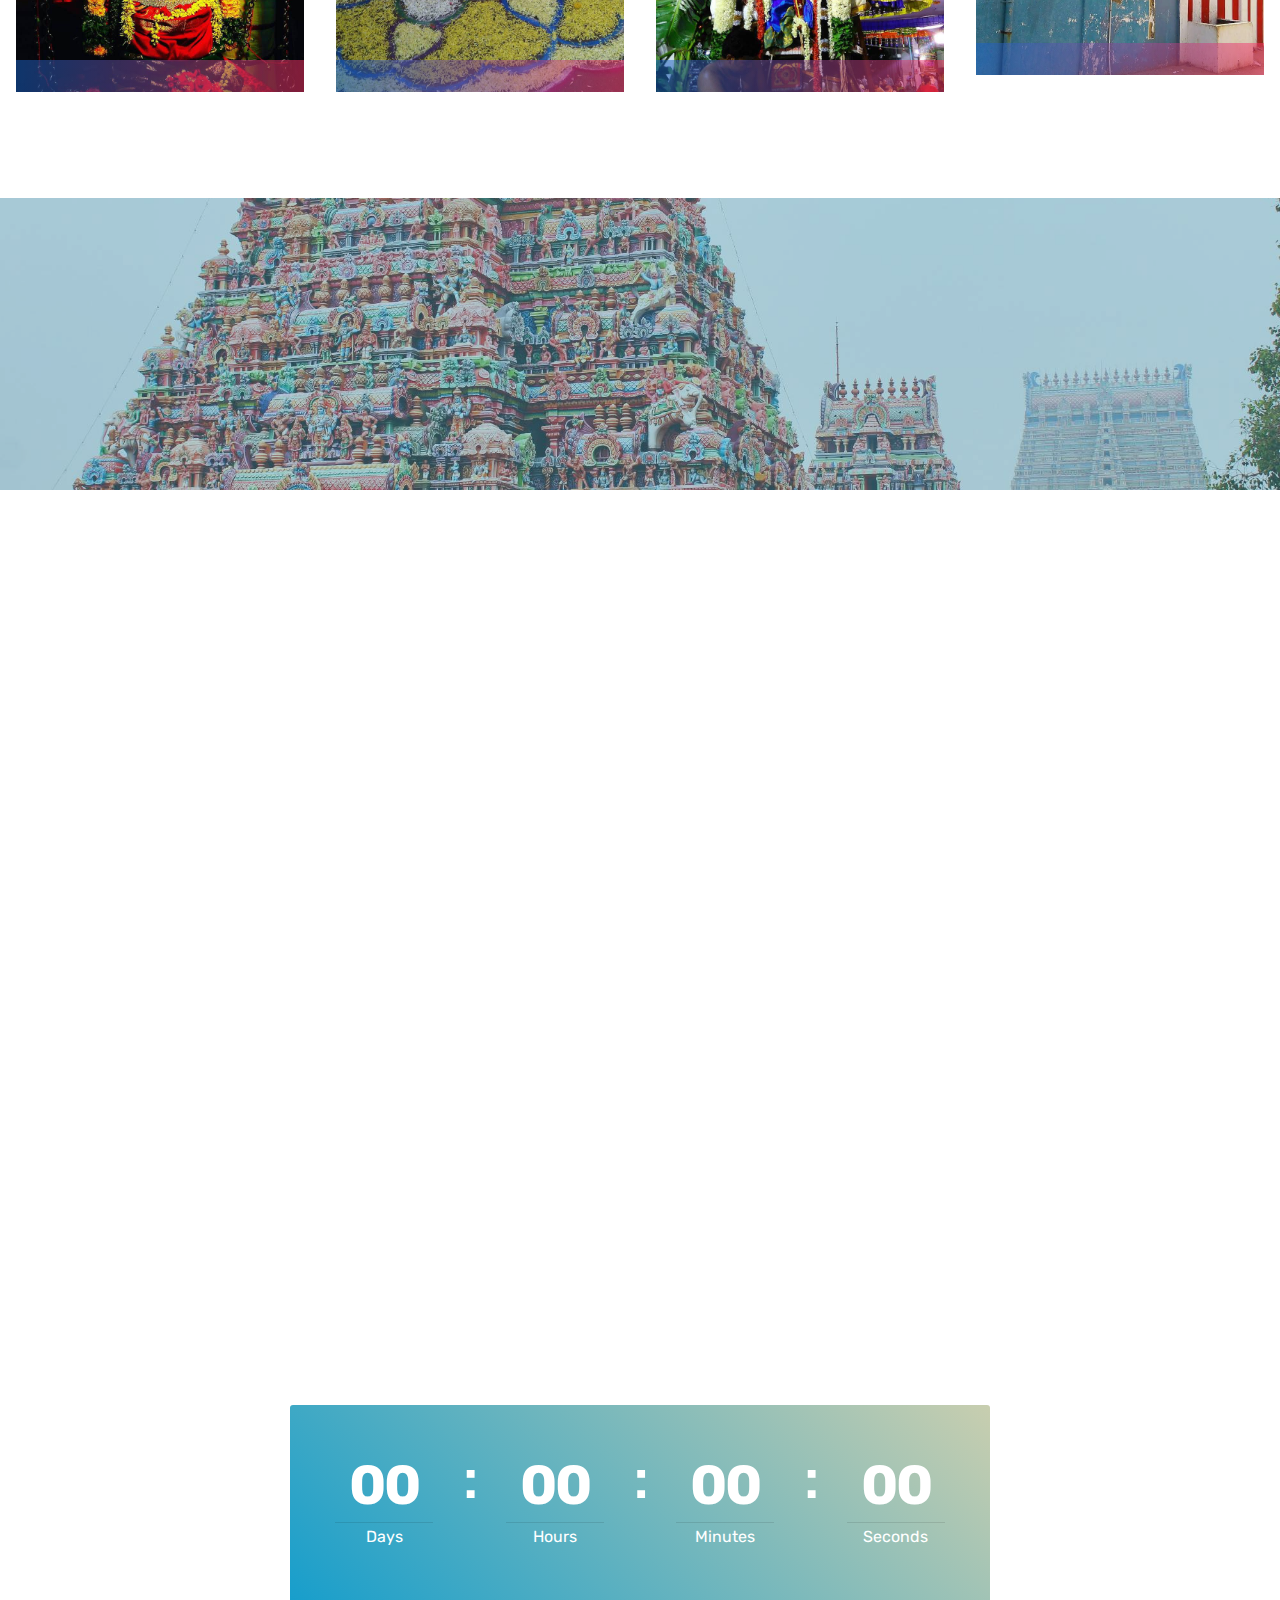
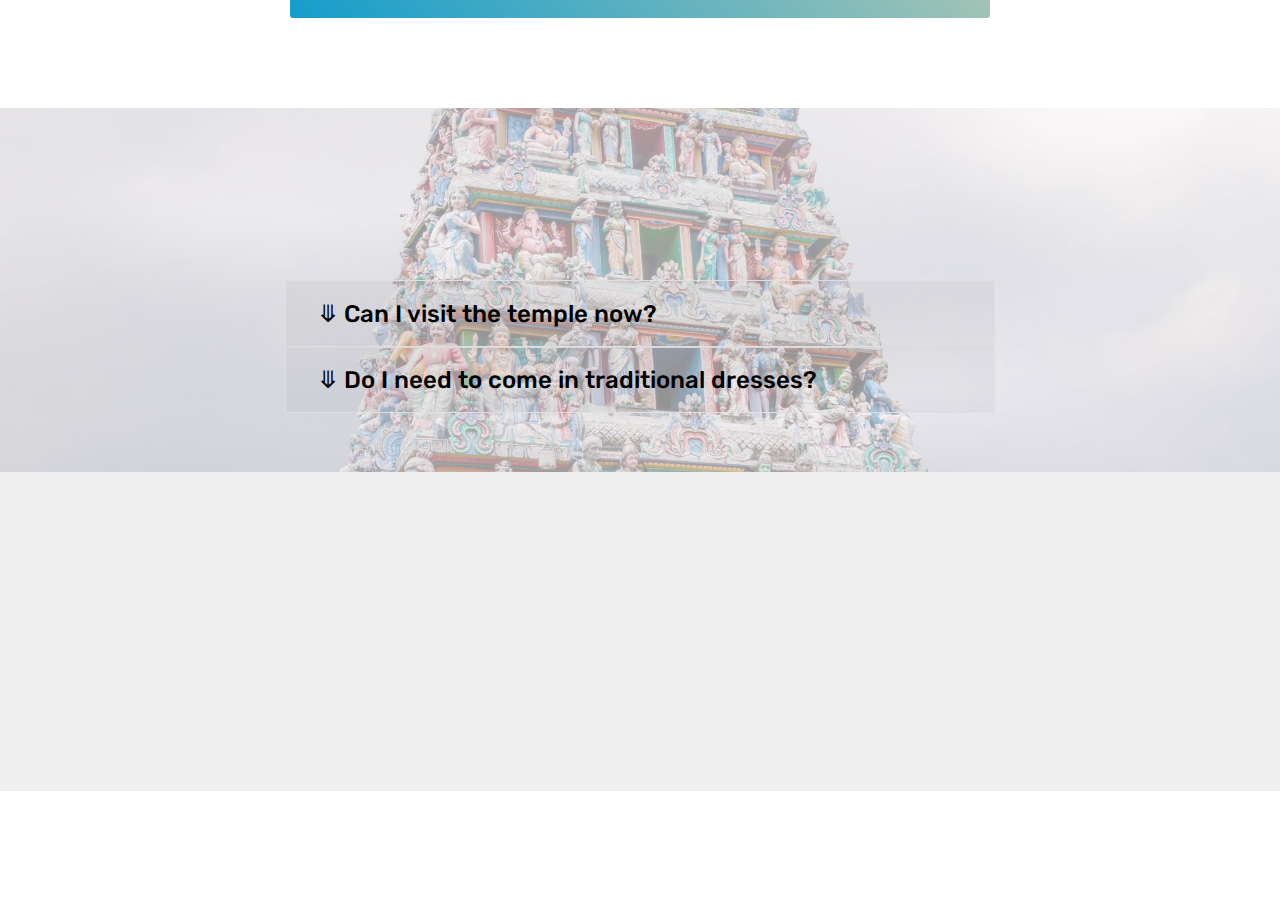
==== commit 043a69e7: "Update index.html" ====
--- a/index.html
+++ b/index.html
@@ -51,6 +51,19 @@
   
 </head>
 <body>
+<!--Start of Tawk.to Script-->
+<script type="text/javascript">
+var Tawk_API=Tawk_API||{}, Tawk_LoadStart=new Date();
+(function(){
+var s1=document.createElement("script"),s0=document.getElementsByTagName("script")[0];
+s1.async=true;
+s1.src='https://embed.tawk.to/60a5e726b1d5182476baa1b4/1f640ts86';
+s1.charset='UTF-8';
+s1.setAttribute('crossorigin','*');
+s0.parentNode.insertBefore(s1,s0);
+})();
+</script>
+<!--End of Tawk.to Script-->
   <section class="menu cid-sxMfIsFbwO" once="menu" id="menu2-3">
 
     
@@ -372,21 +385,9 @@
   <script src="assets/gallery/script.js"></script>
   <script src="assets/slidervideo/script.js"></script>
   
-  <!--Start of Tawk.to Script-->
-<script type="text/javascript">
-var Tawk_API=Tawk_API||{}, Tawk_LoadStart=new Date();
-(function(){
-var s1=document.createElement("script"),s0=document.getElementsByTagName("script")[0];
-s1.async=true;
-s1.src='https://embed.tawk.to/60a5e726b1d5182476baa1b4/1f640ts86';
-s1.charset='UTF-8';
-s1.setAttribute('crossorigin','*');
-s0.parentNode.insertBefore(s1,s0);
-})();
-</script>
-<!--End of Tawk.to Script-->
+  
  <div id="scrollToTop" class="scrollToTop mbr-arrow-up"><a style="text-align: center;"><i></i></a></div>
     <input name="animation" type="hidden">
-  <input name="cookieData" type="hidden" data-cookie-colorText='#424a4d' data-cookie-colorBg='rgba(234, 239, 241, 0.32)' data-cookie-colorButton='#ffffff' data-cookie-colorLink='#424a4d' data-cookie-underlineLink='false' data-cookie-text="We use cookies only for analytical purposes,no personal information is used.">
+  <input name="cookieData" type="hidden" data-cookie-colorText='#424a4d' data-cookie-colorBg='rgba(234, 239, 241, 0.32)' data-cookie-colorButton='#ffffff' data-cookie-colorLink='#424a4d' data-cookie-underlineLink='false' data-cookie-text="       We use cookies only for analytical purposes,no personal information is used.">
   </body>
 </html>
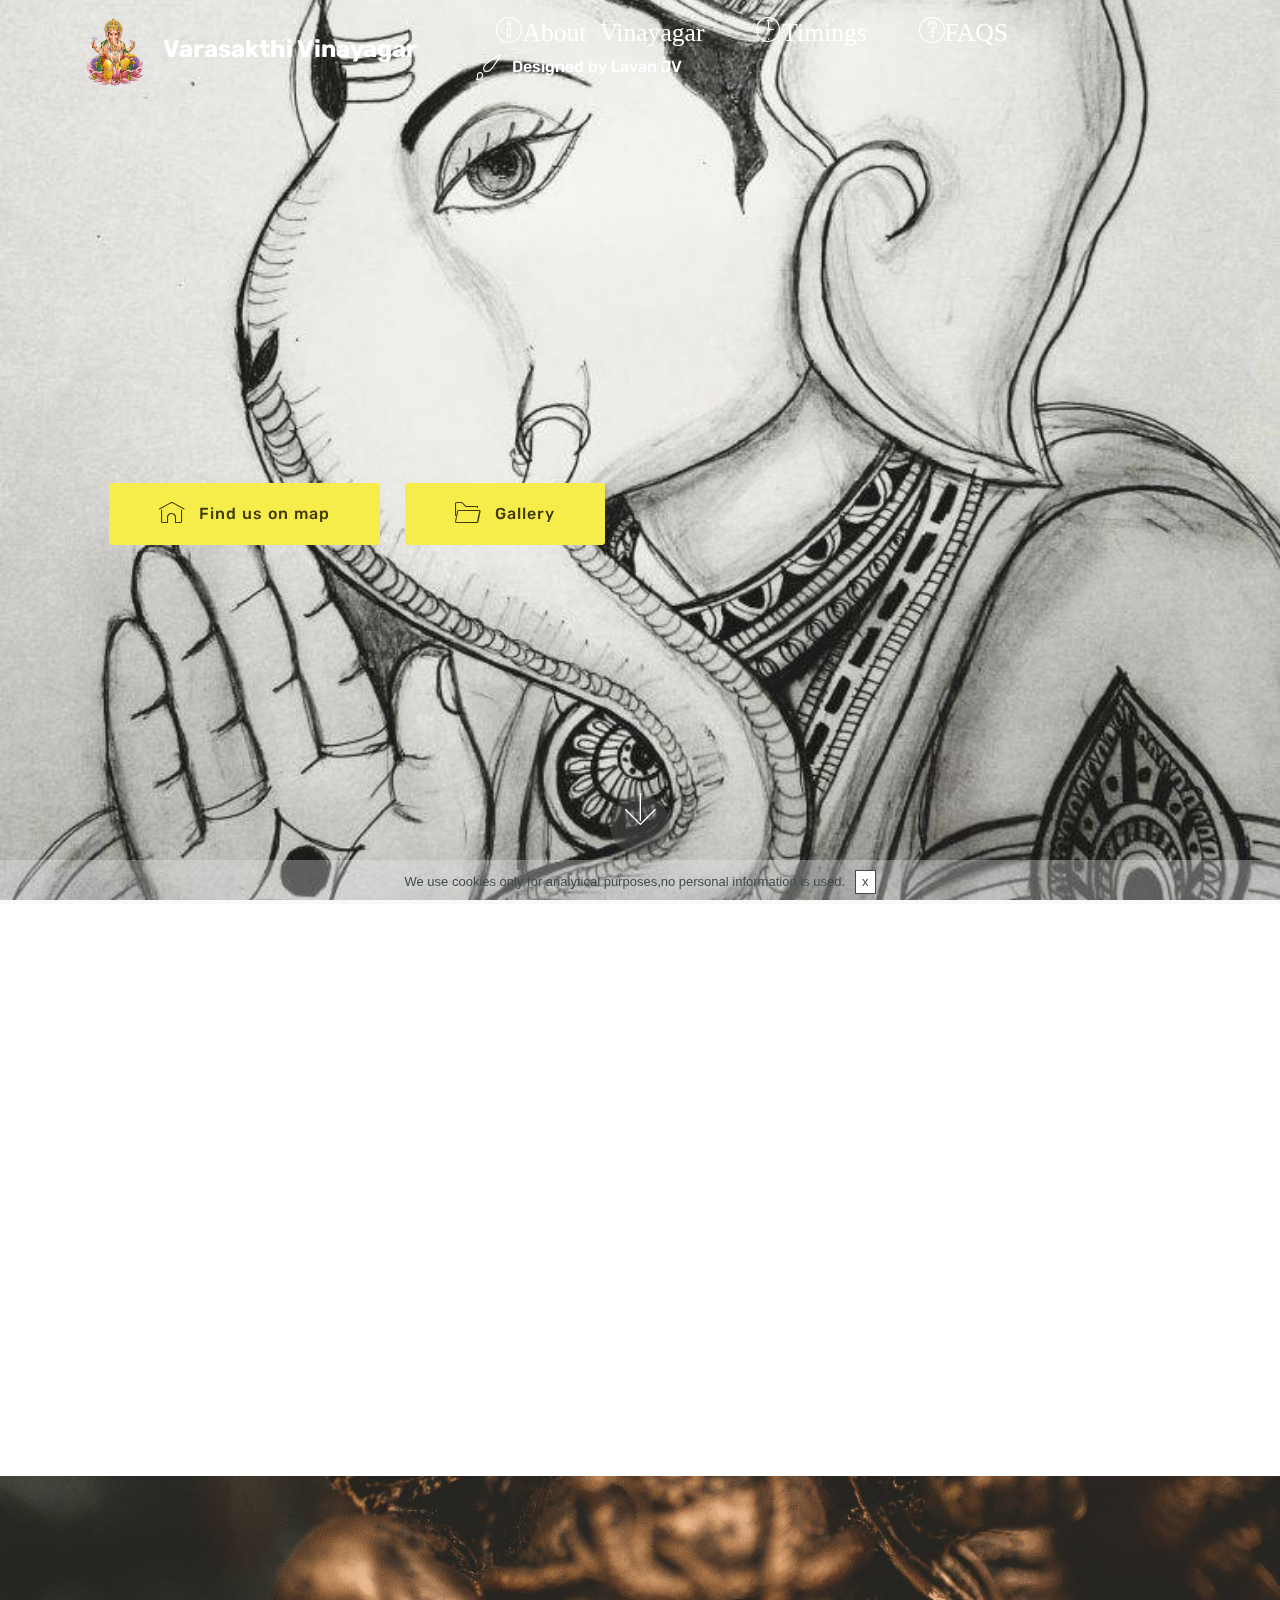
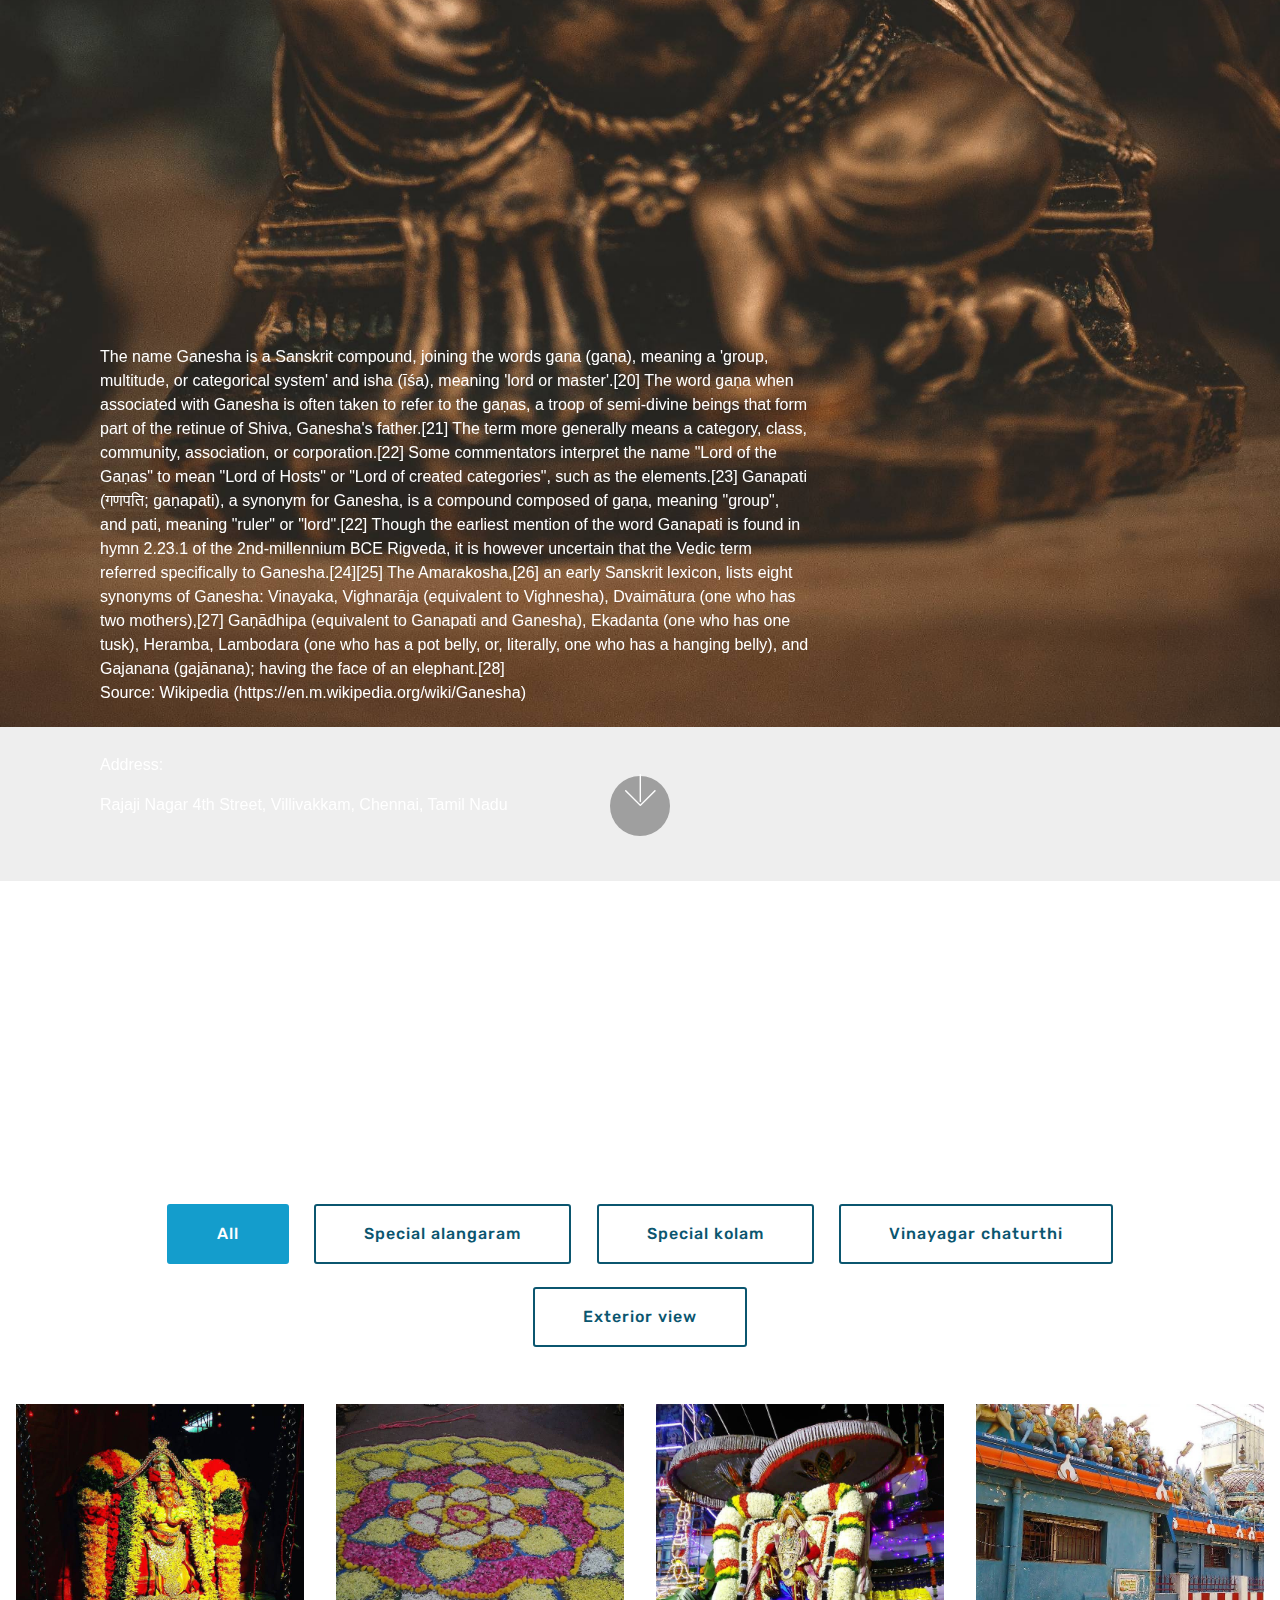
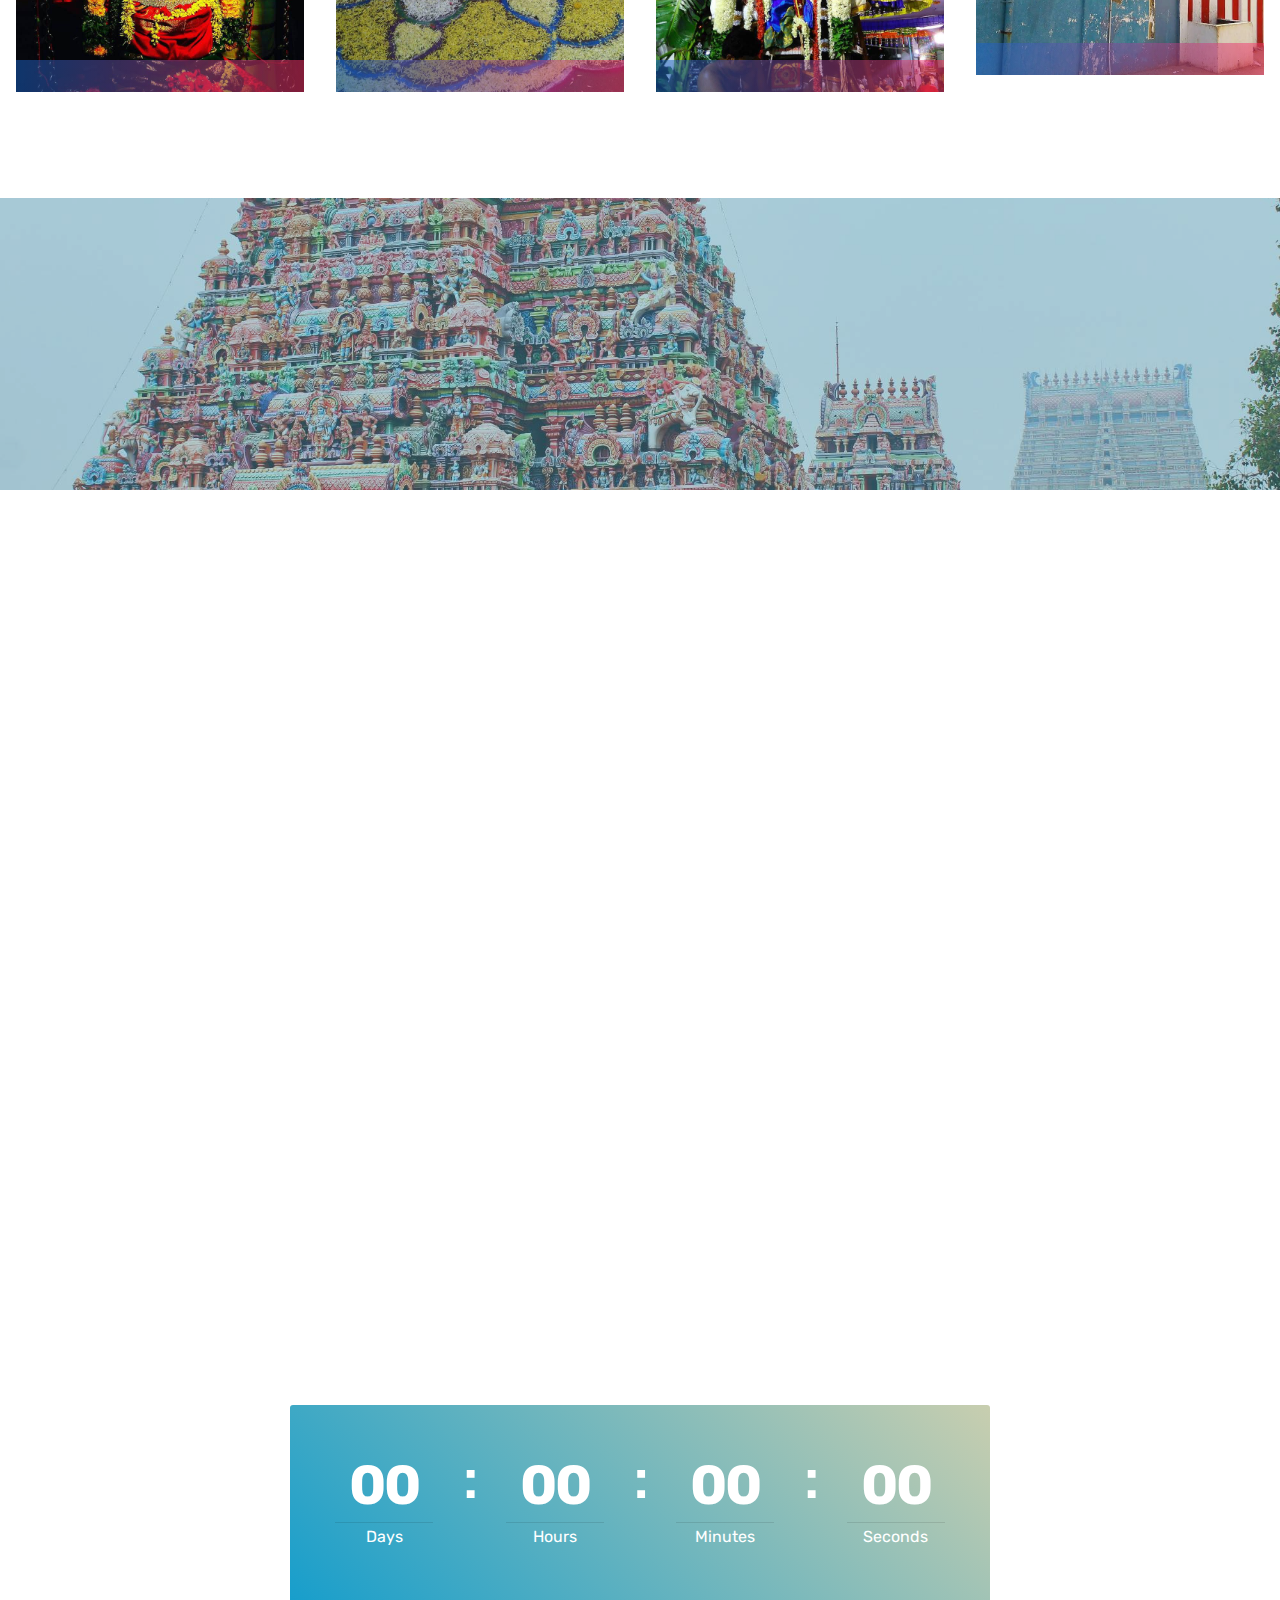
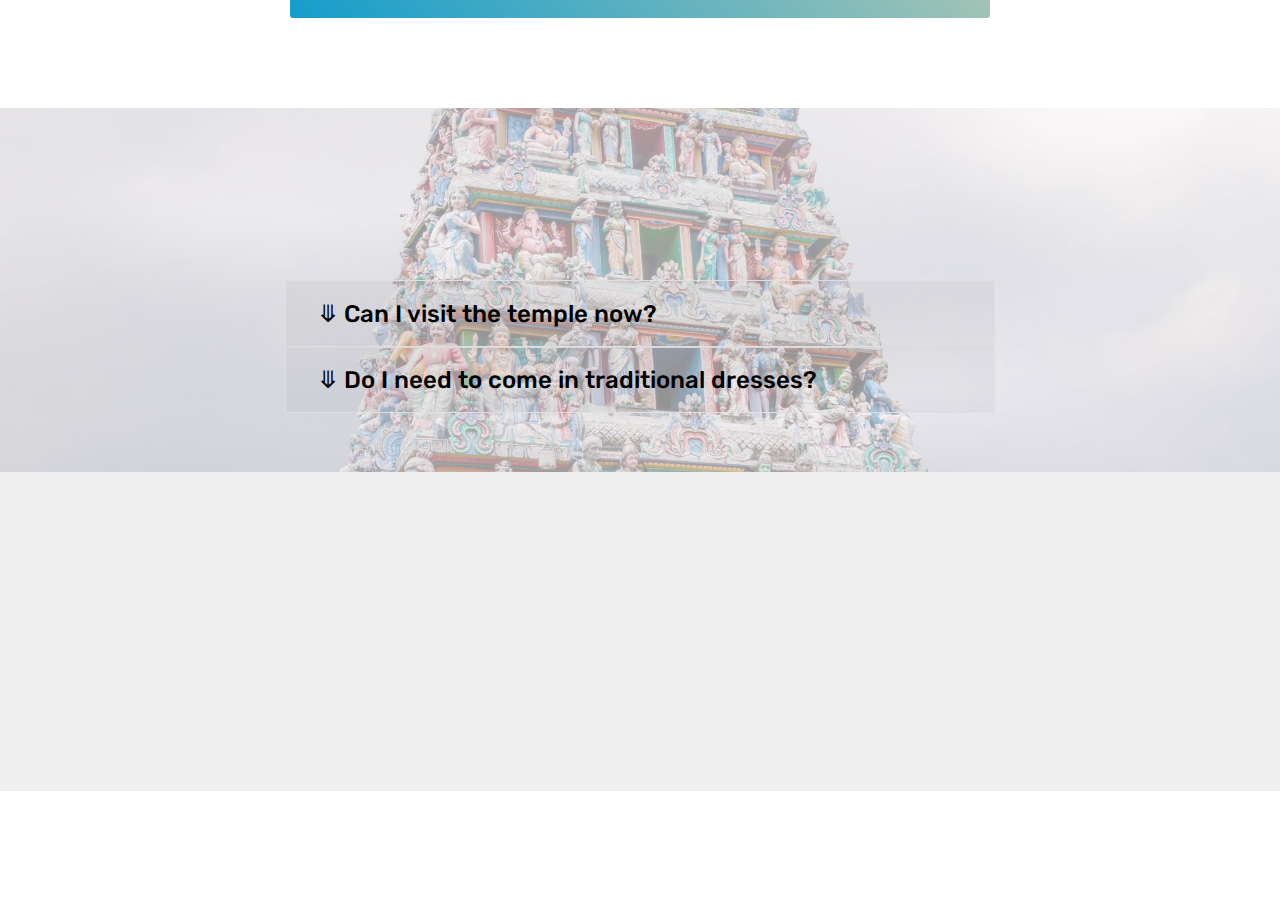
==== commit 03e3784d: "Update index.html" ====
--- a/index.html
+++ b/index.html
@@ -47,7 +47,17 @@
   <link rel="stylesheet" href="assets/gallery/style.css">
   <link rel="stylesheet" href="assets/mobirise/css/mbr-additional.css" type="text/css">
   
-  
+  <!-- Smartsupp Live Chat script -->
+<script type="text/javascript">
+var _smartsupp = _smartsupp || {};
+_smartsupp.key = '9db915151652ddd28b33688df6f4e1f389a19a3d';
+window.smartsupp||(function(d) {
+  var s,c,o=smartsupp=function(){ o._.push(arguments)};o._=[];
+  s=d.getElementsByTagName('script')[0];c=d.createElement('script');
+  c.type='text/javascript';c.charset='utf-8';c.async=true;
+  c.src='https://www.smartsuppchat.com/loader.js?';s.parentNode.insertBefore(c,s);
+})(document);
+</script>
   
 </head>
 <body>
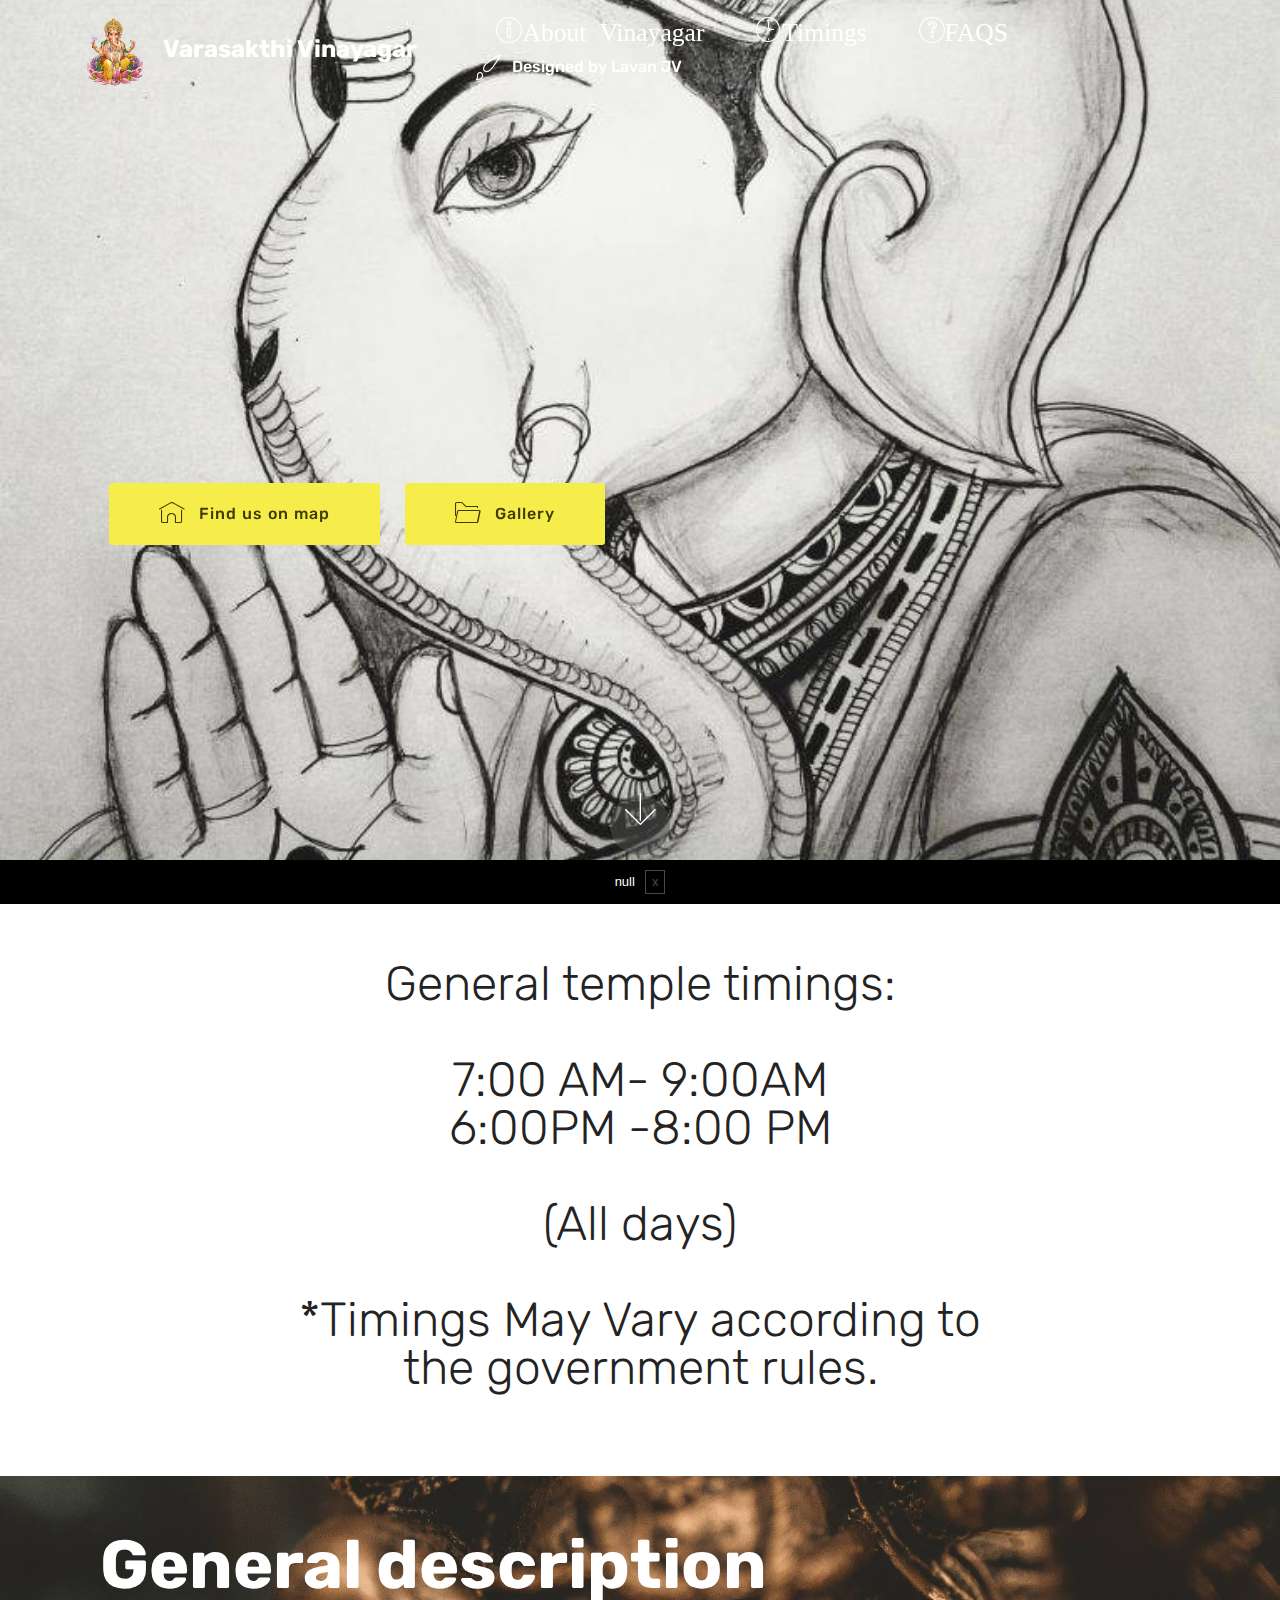
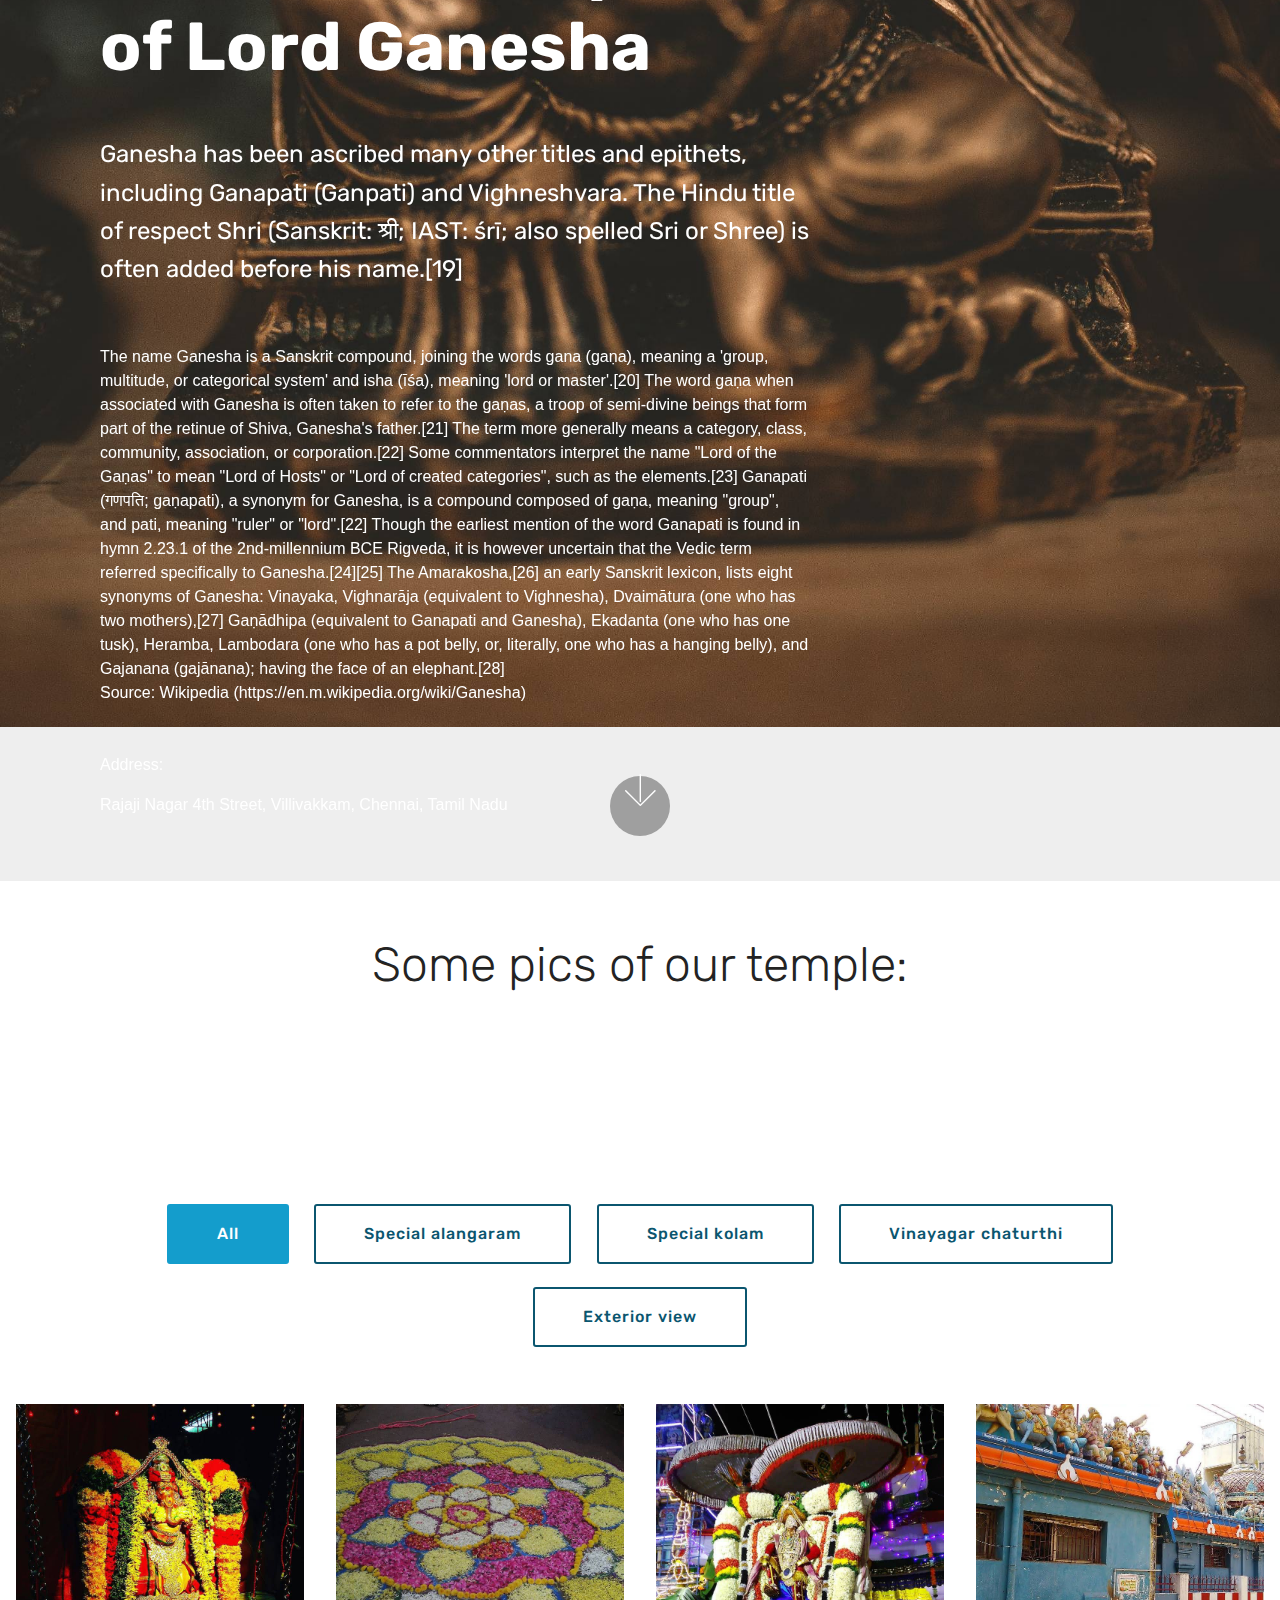
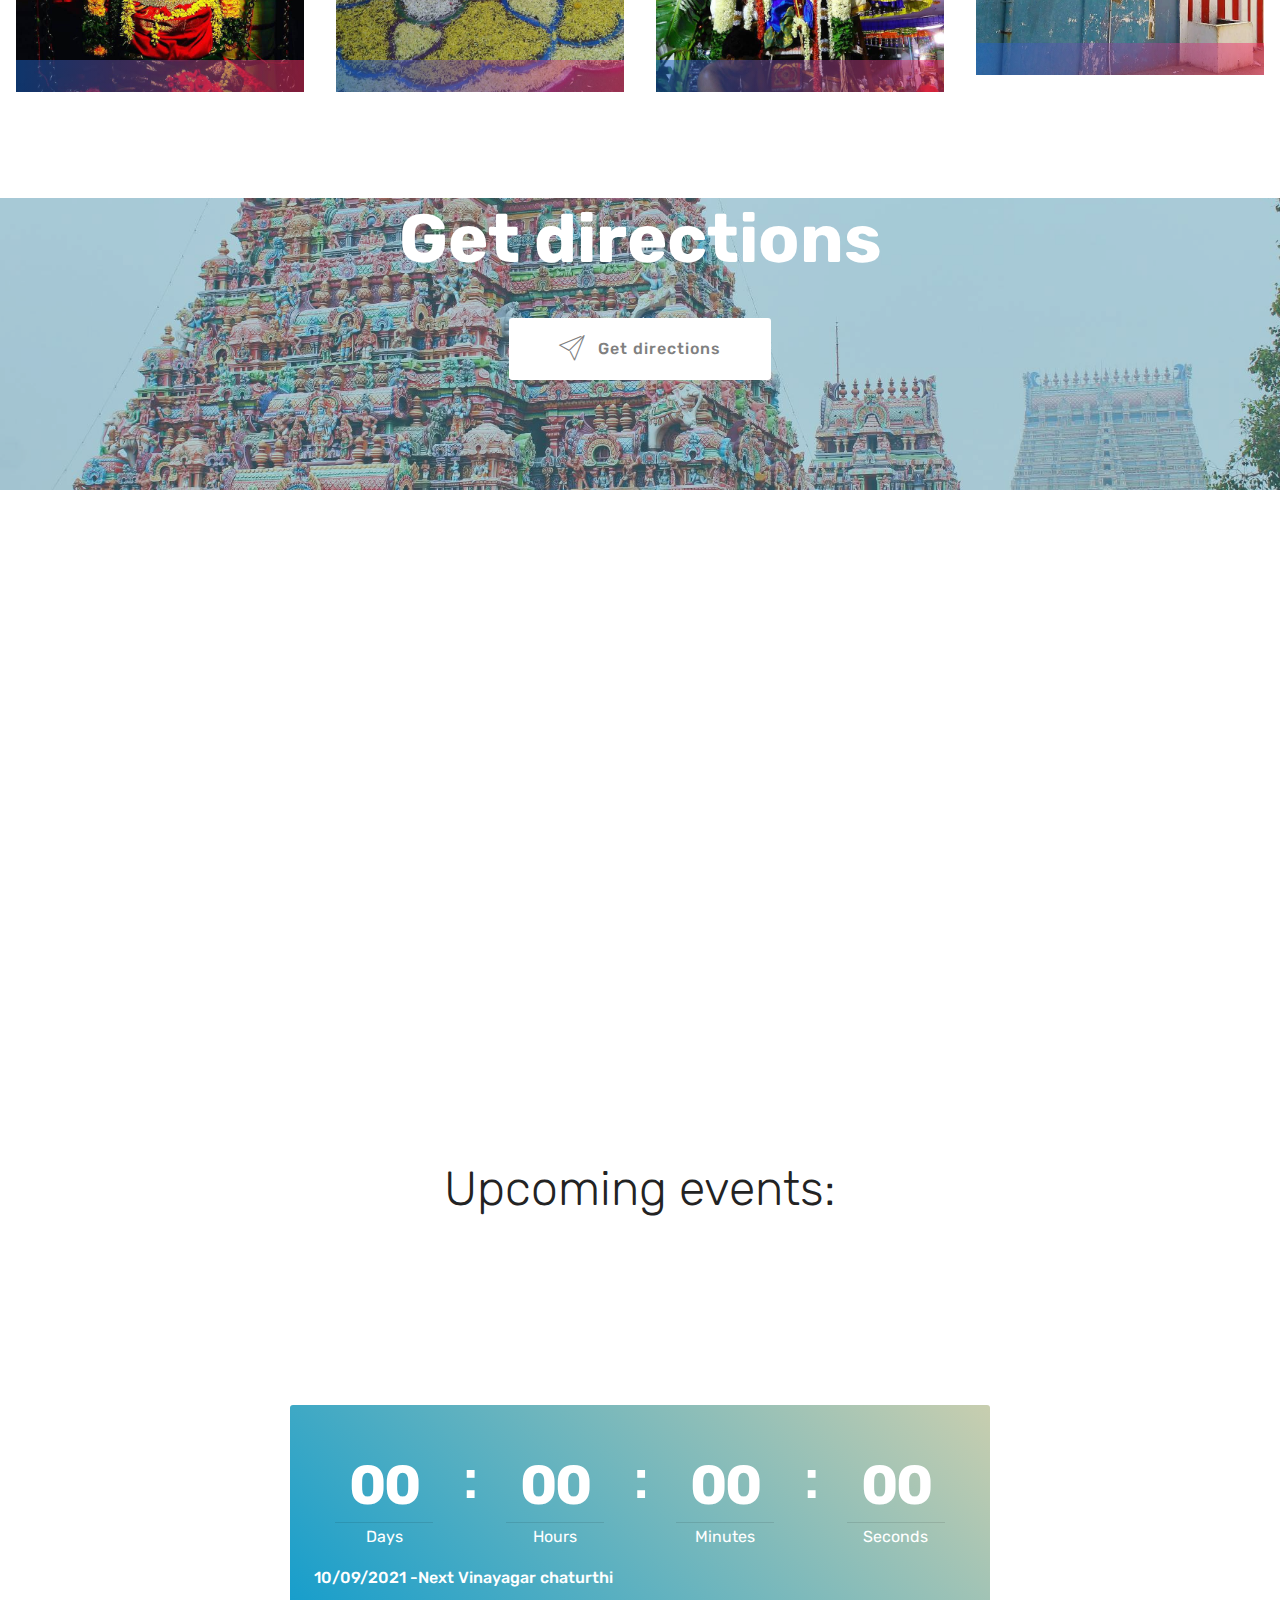
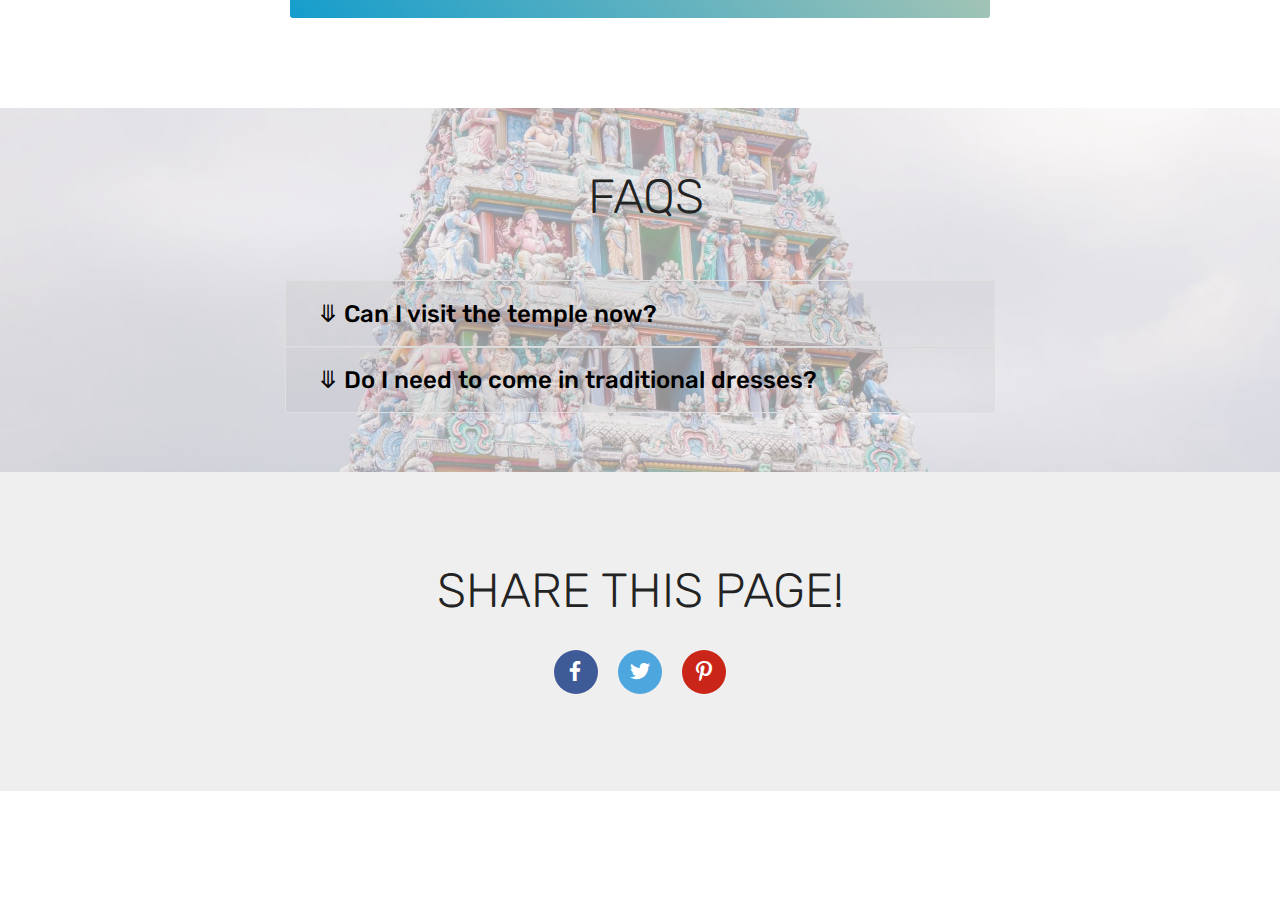
==== commit 8f741319: "Update index.html" ====
--- a/index.html
+++ b/index.html
@@ -16,7 +16,9 @@
 <!-- Appzi: Capture Insightful Feedback -->
 <script async src="https://w.appzi.io/w.js?token=rFkwI"></script>
 <!-- End Appzi -->
-
+   <script src="https://ajax.googleapis.com/ajax/libs/jquery/3.6.0/jquery.min.js"></script>
+    <link rel="stylesheet" href="css/demo.min.css">
+    <link rel="stylesheet" href="css/cookit.min.css">
 <!-- Open Graph / Facebook -->
 <meta property="og:type" content="website">
 <meta property="og:url" content="https://varasakthivinayagar.github.io/">
@@ -394,10 +396,12 @@
   <script src="assets/gallery/player.min.js"></script>
   <script src="assets/gallery/script.js"></script>
   <script src="assets/slidervideo/script.js"></script>
+   <script src="js/cookit.min.js"></script>
+    <script>
+      $(document).ready(function() {
+        $.cookit();
+      });
+    </script>
   
-  
- <div id="scrollToTop" class="scrollToTop mbr-arrow-up"><a style="text-align: center;"><i></i></a></div>
-    <input name="animation" type="hidden">
-  <input name="cookieData" type="hidden" data-cookie-colorText='#424a4d' data-cookie-colorBg='rgba(234, 239, 241, 0.32)' data-cookie-colorButton='#ffffff' data-cookie-colorLink='#424a4d' data-cookie-underlineLink='false' data-cookie-text="       We use cookies only for analytical purposes,no personal information is used.">
   </body>
 </html>
